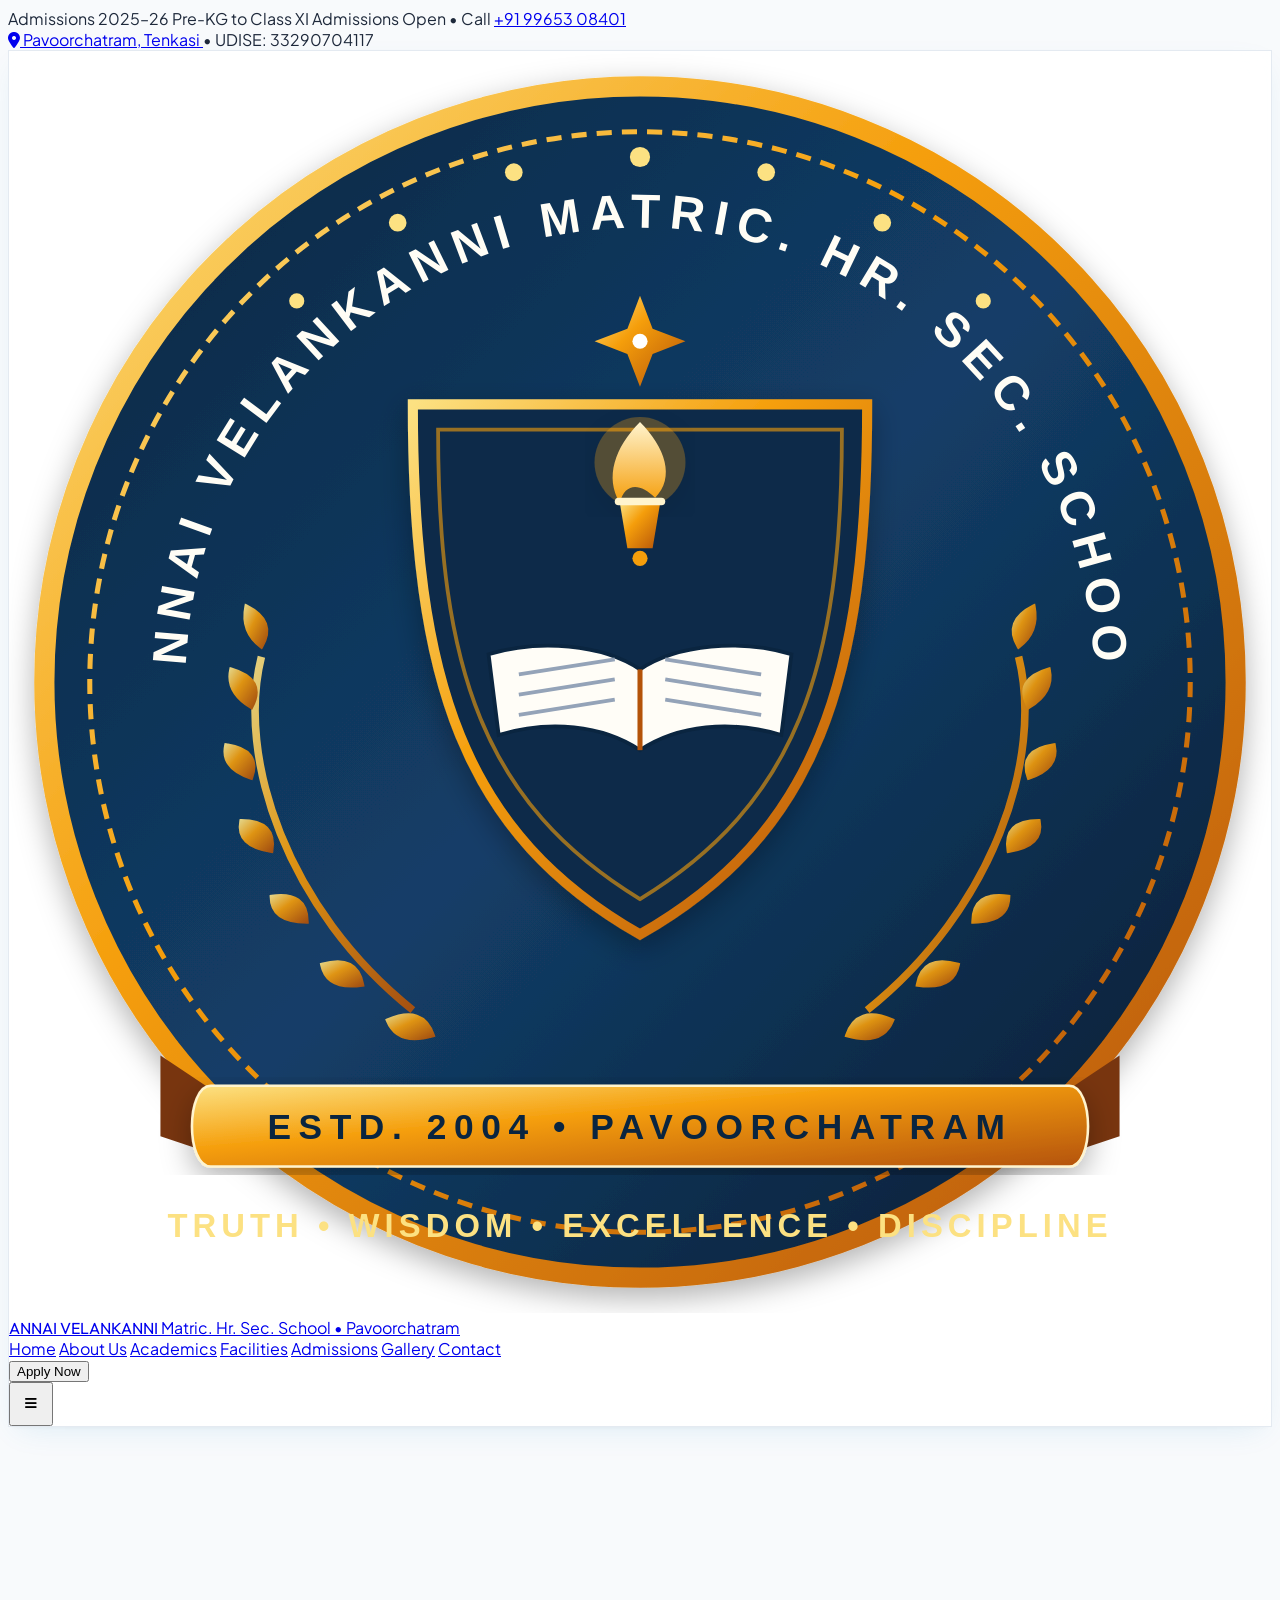
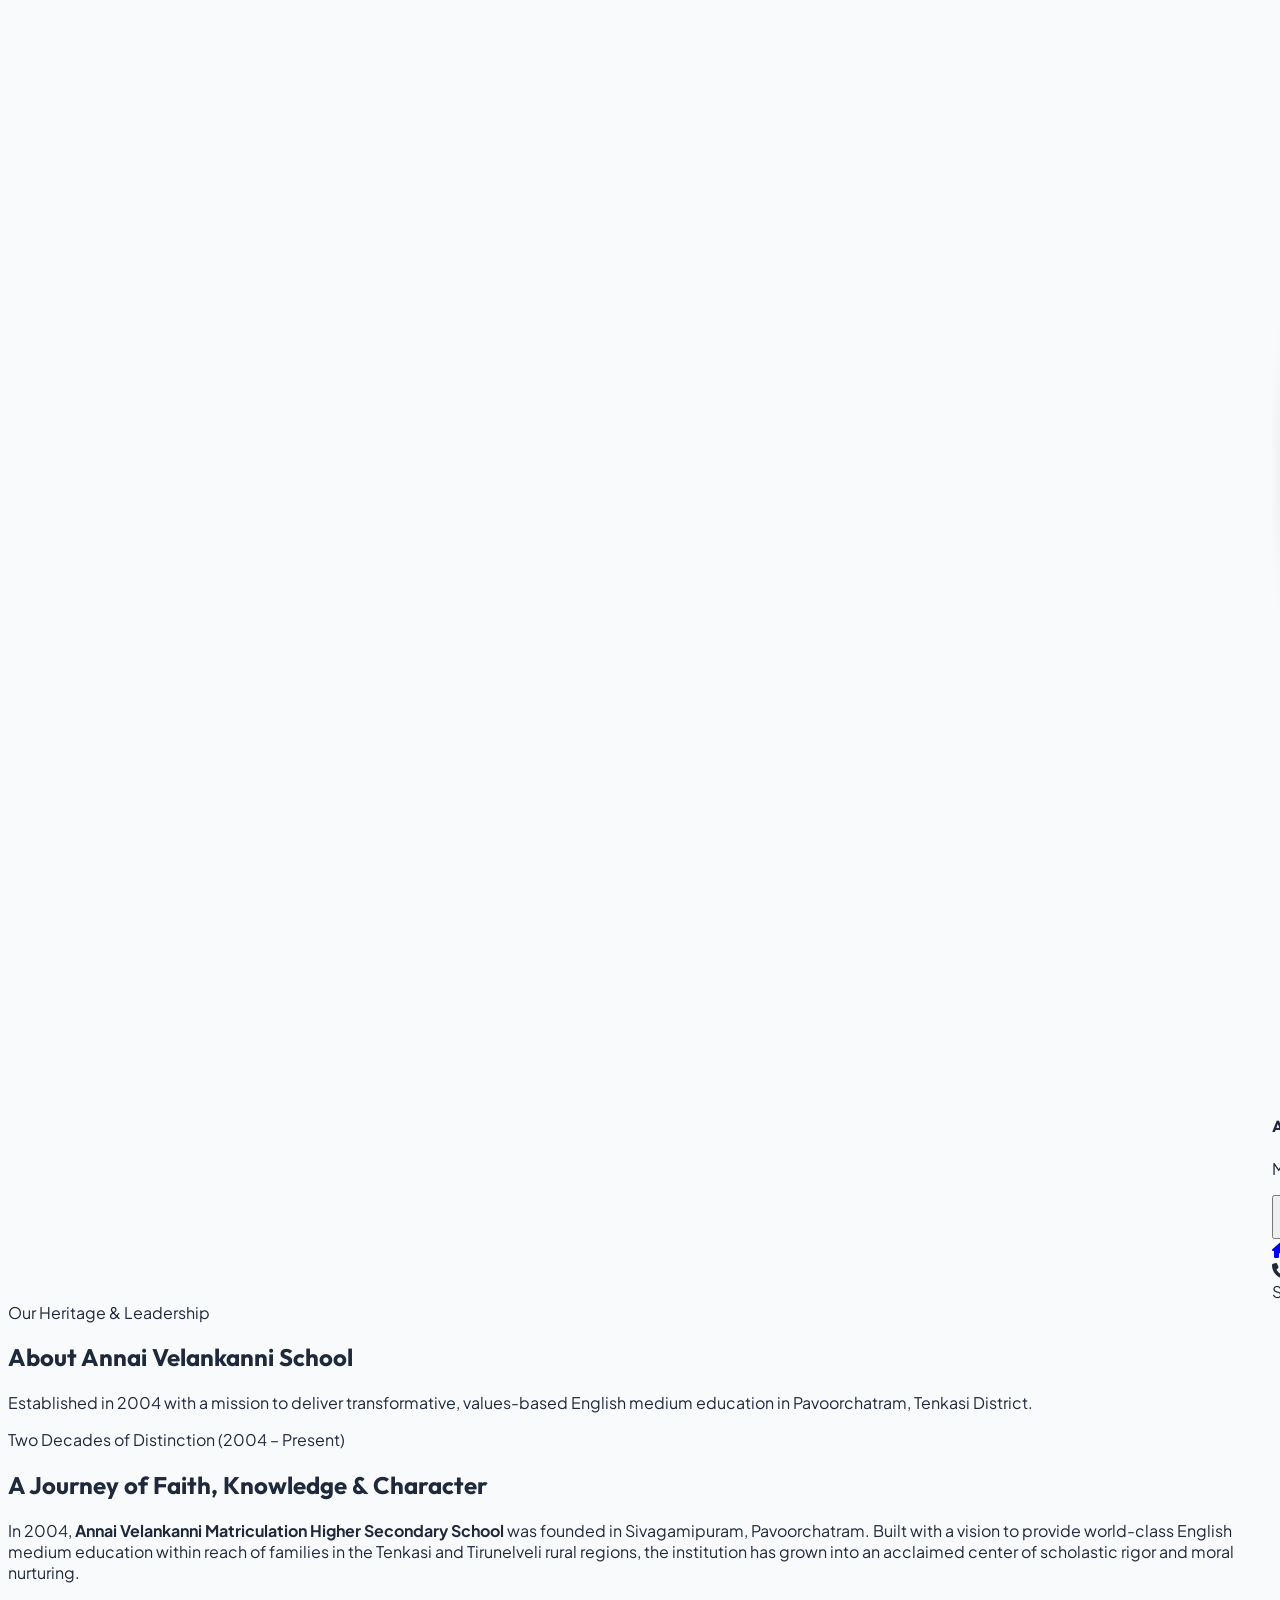
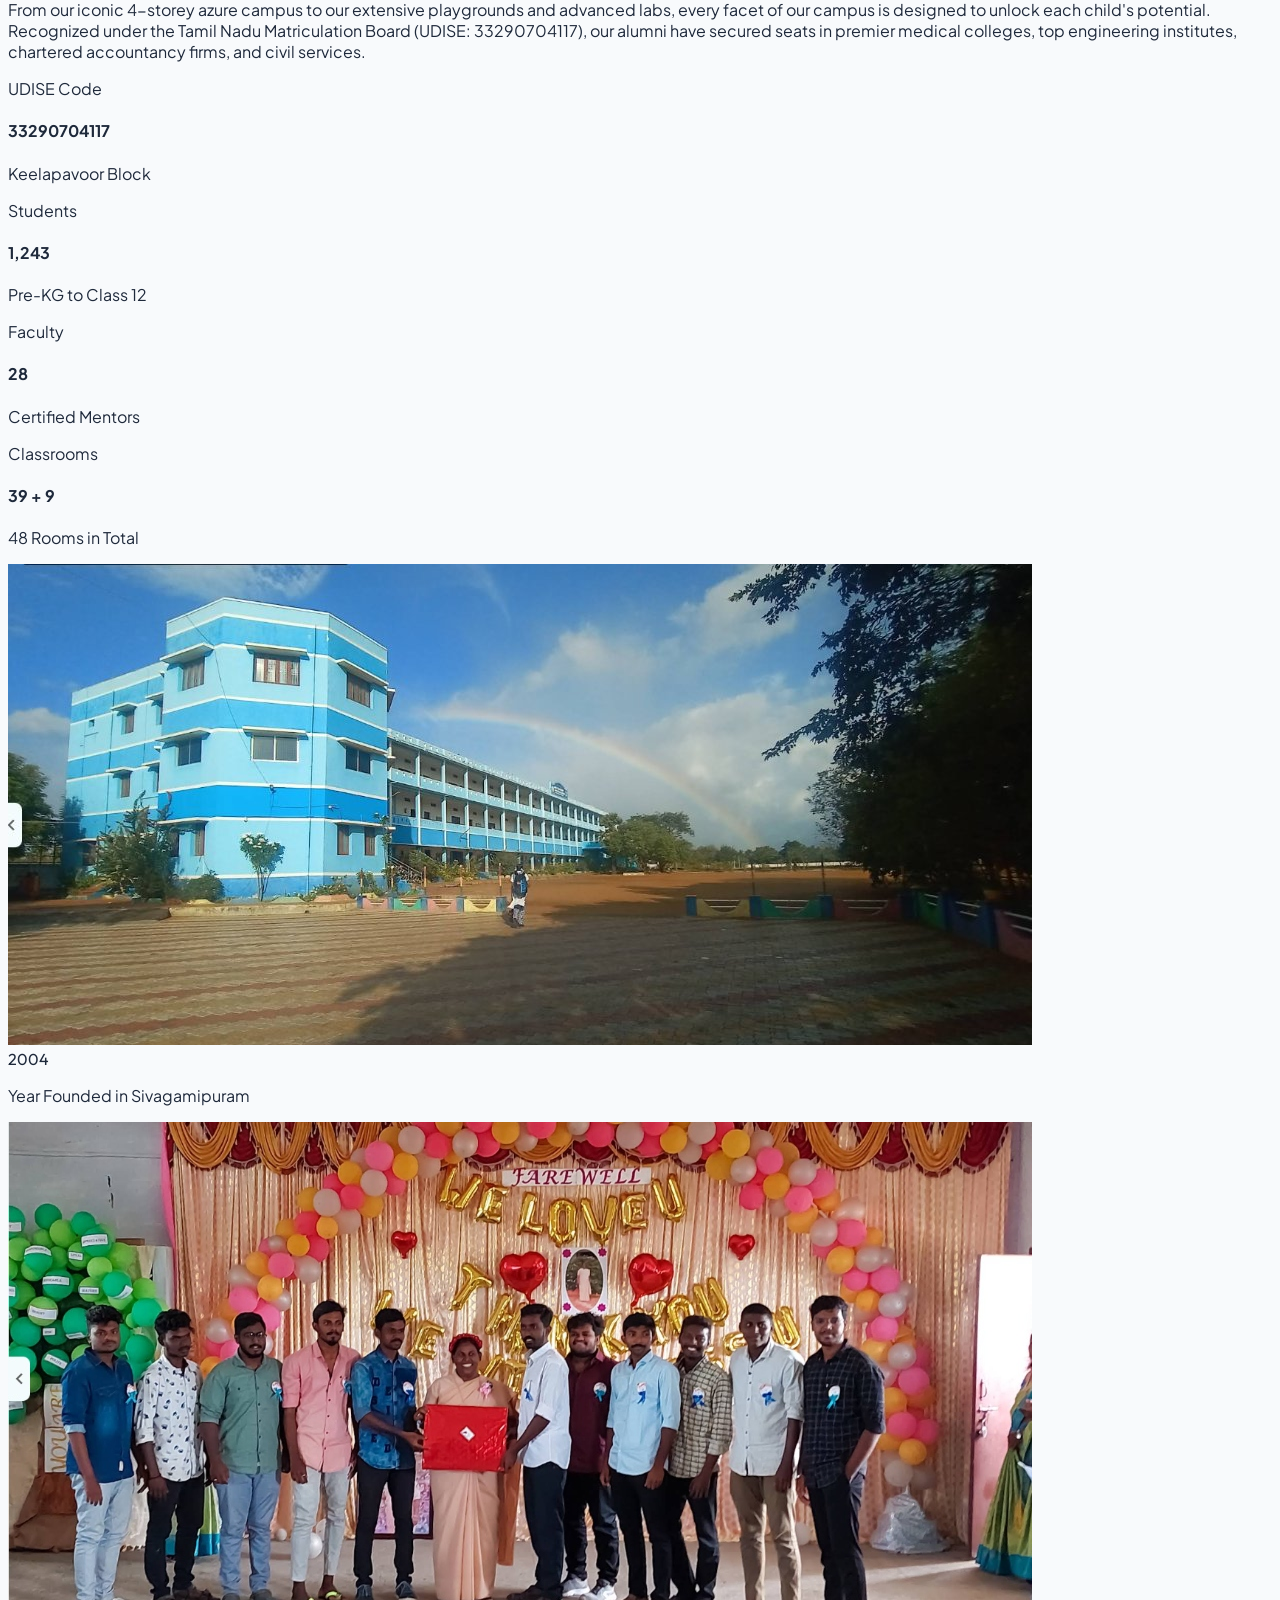
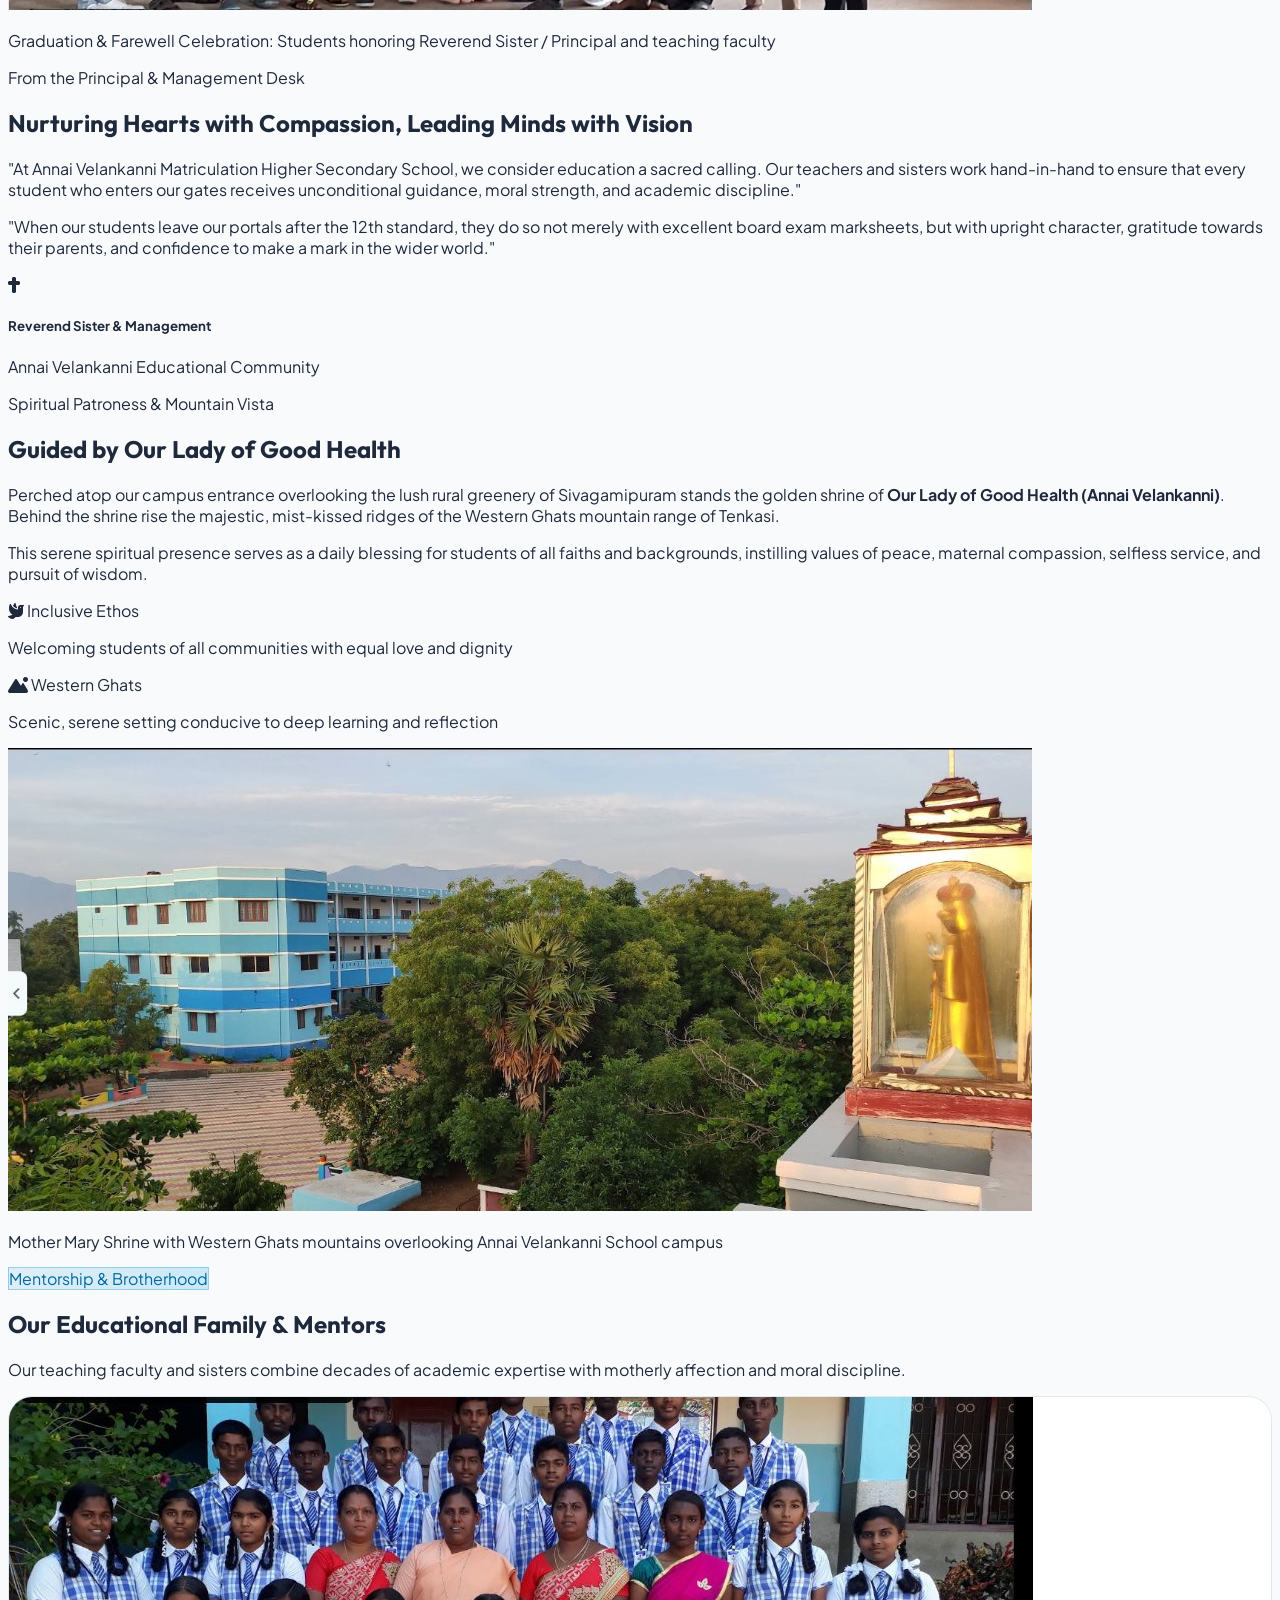
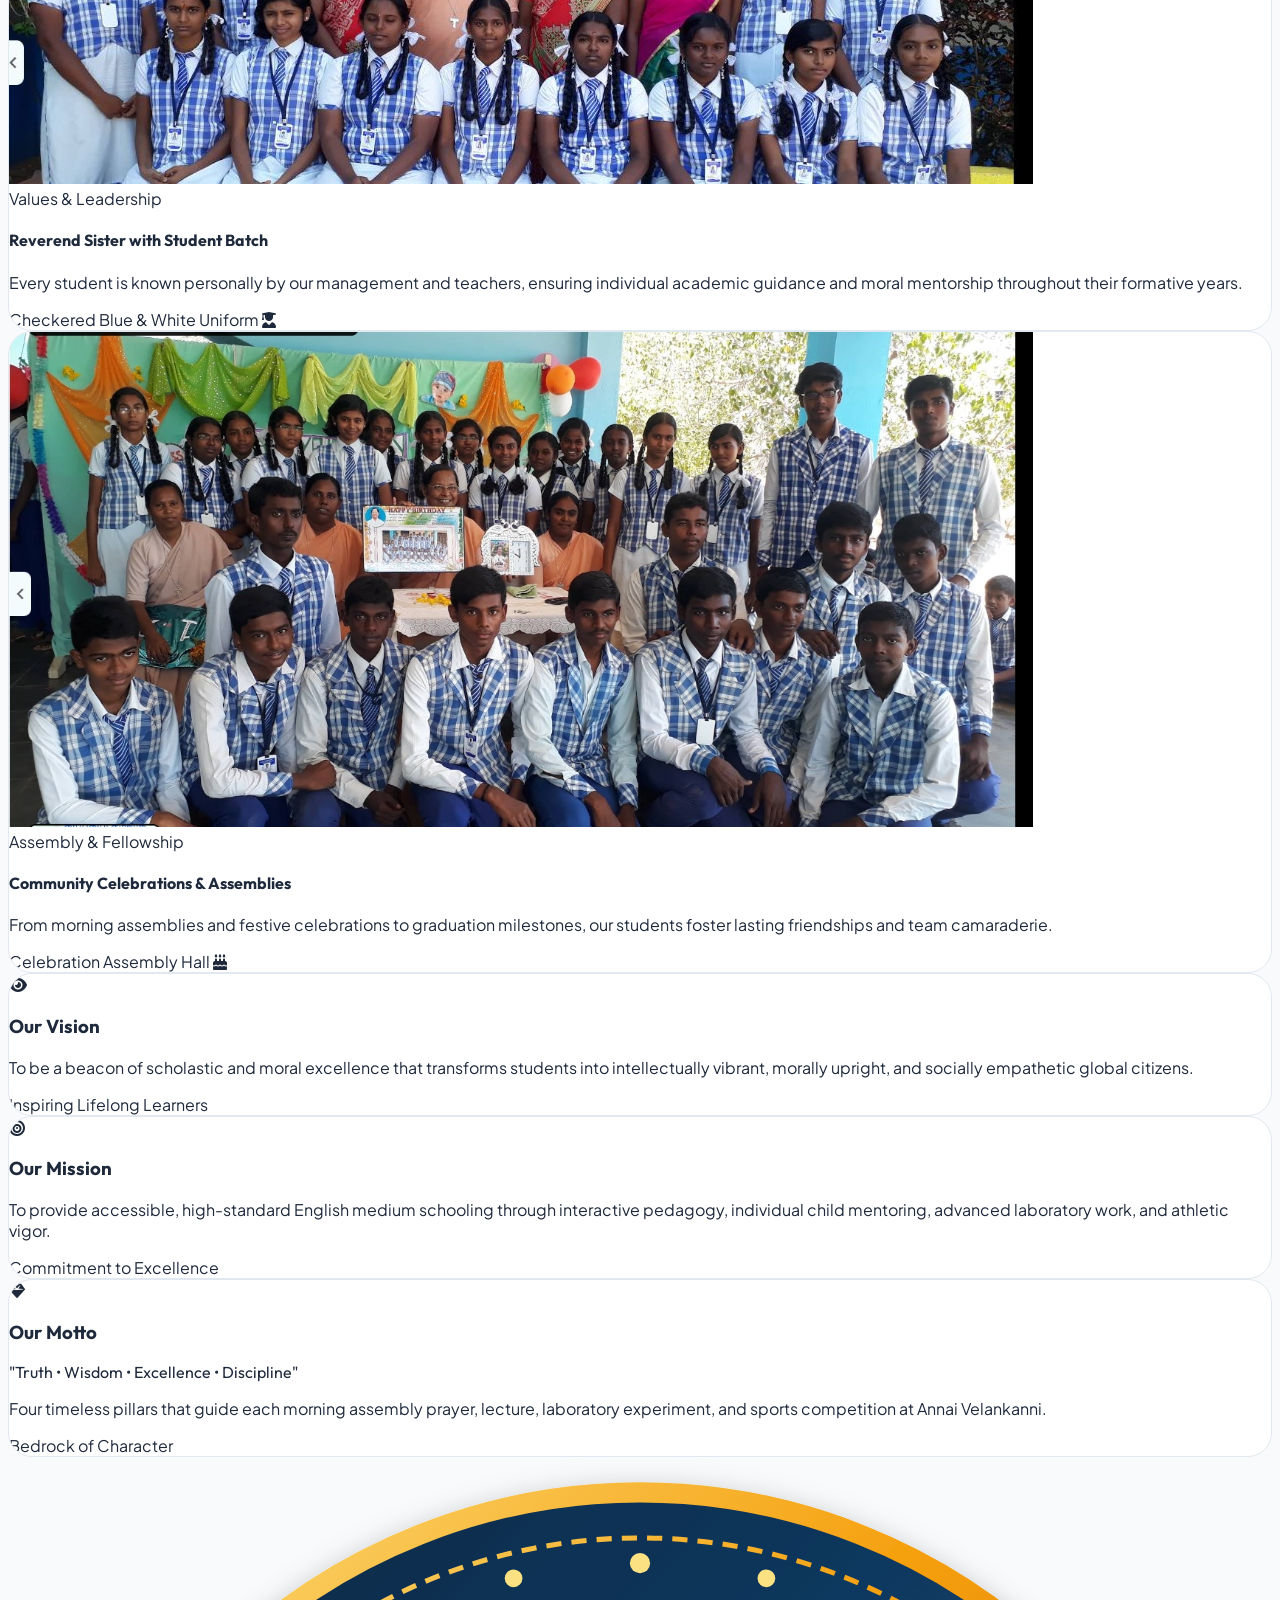
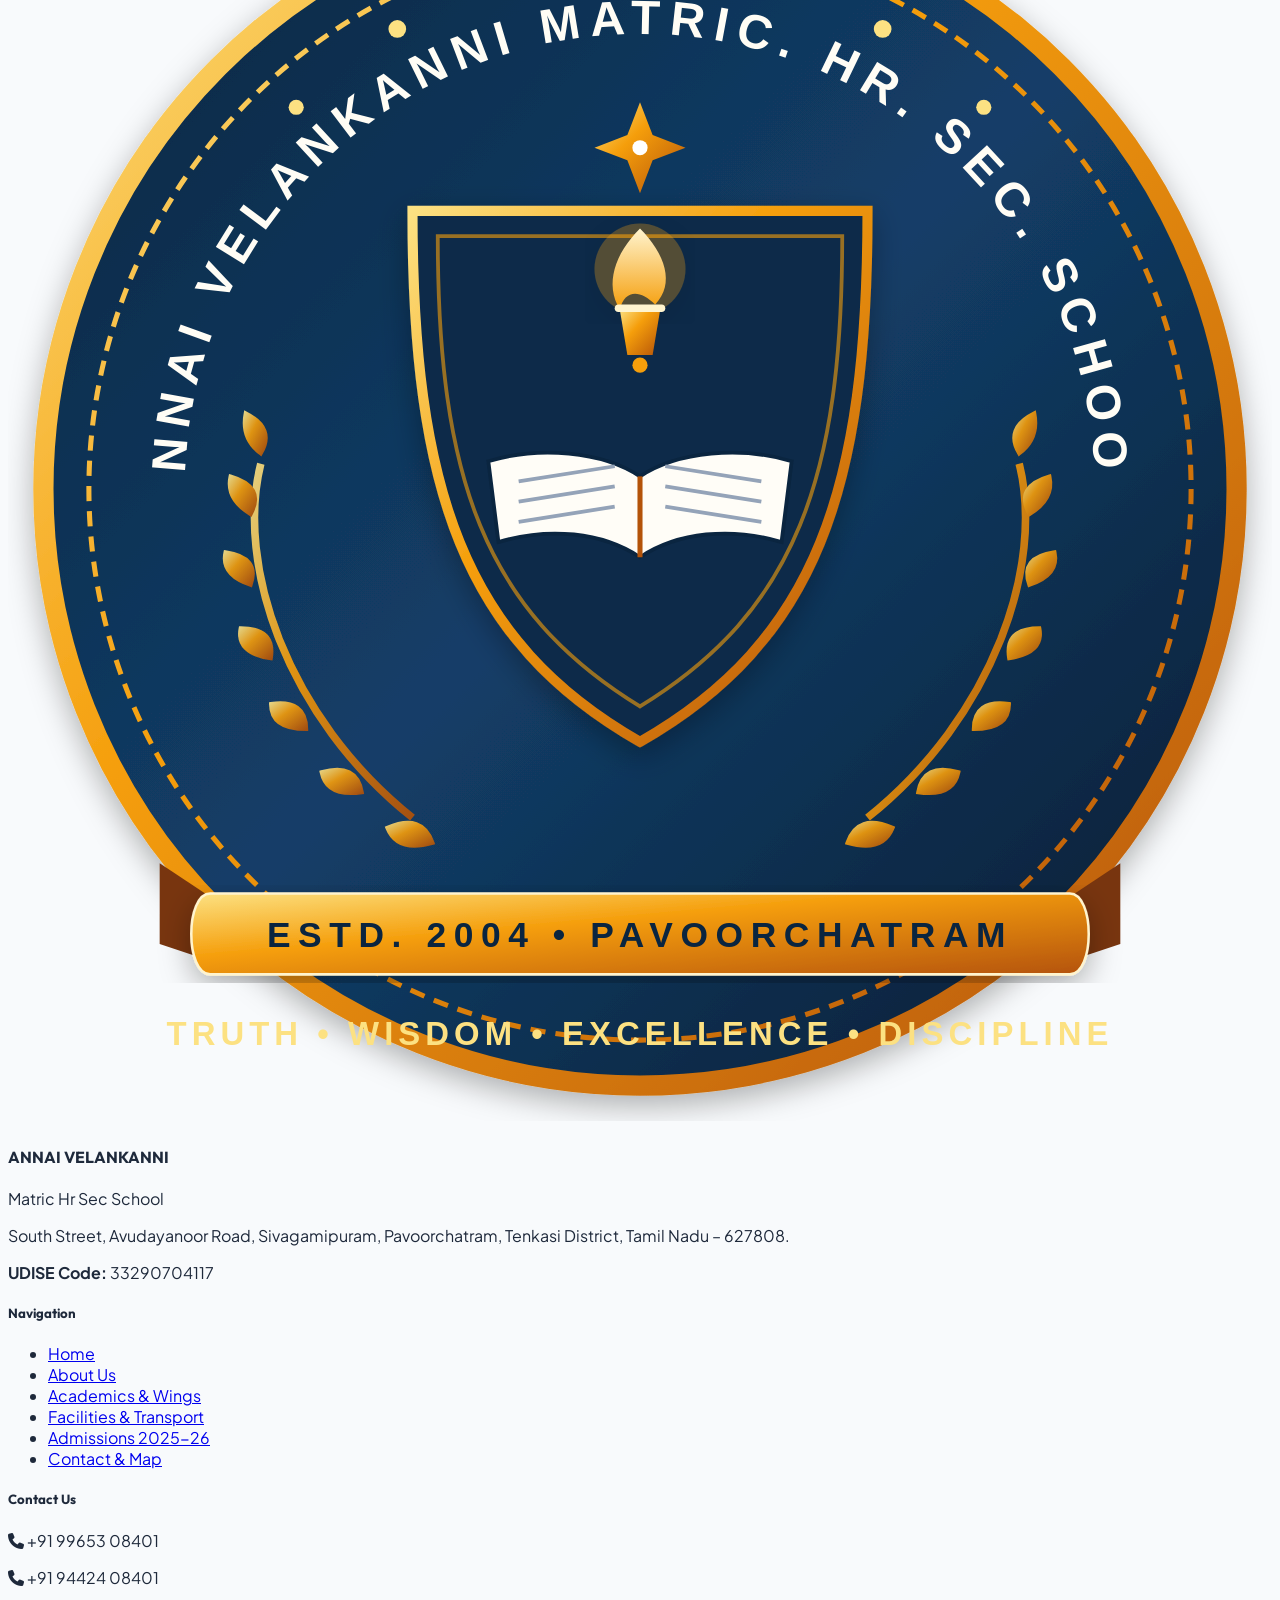
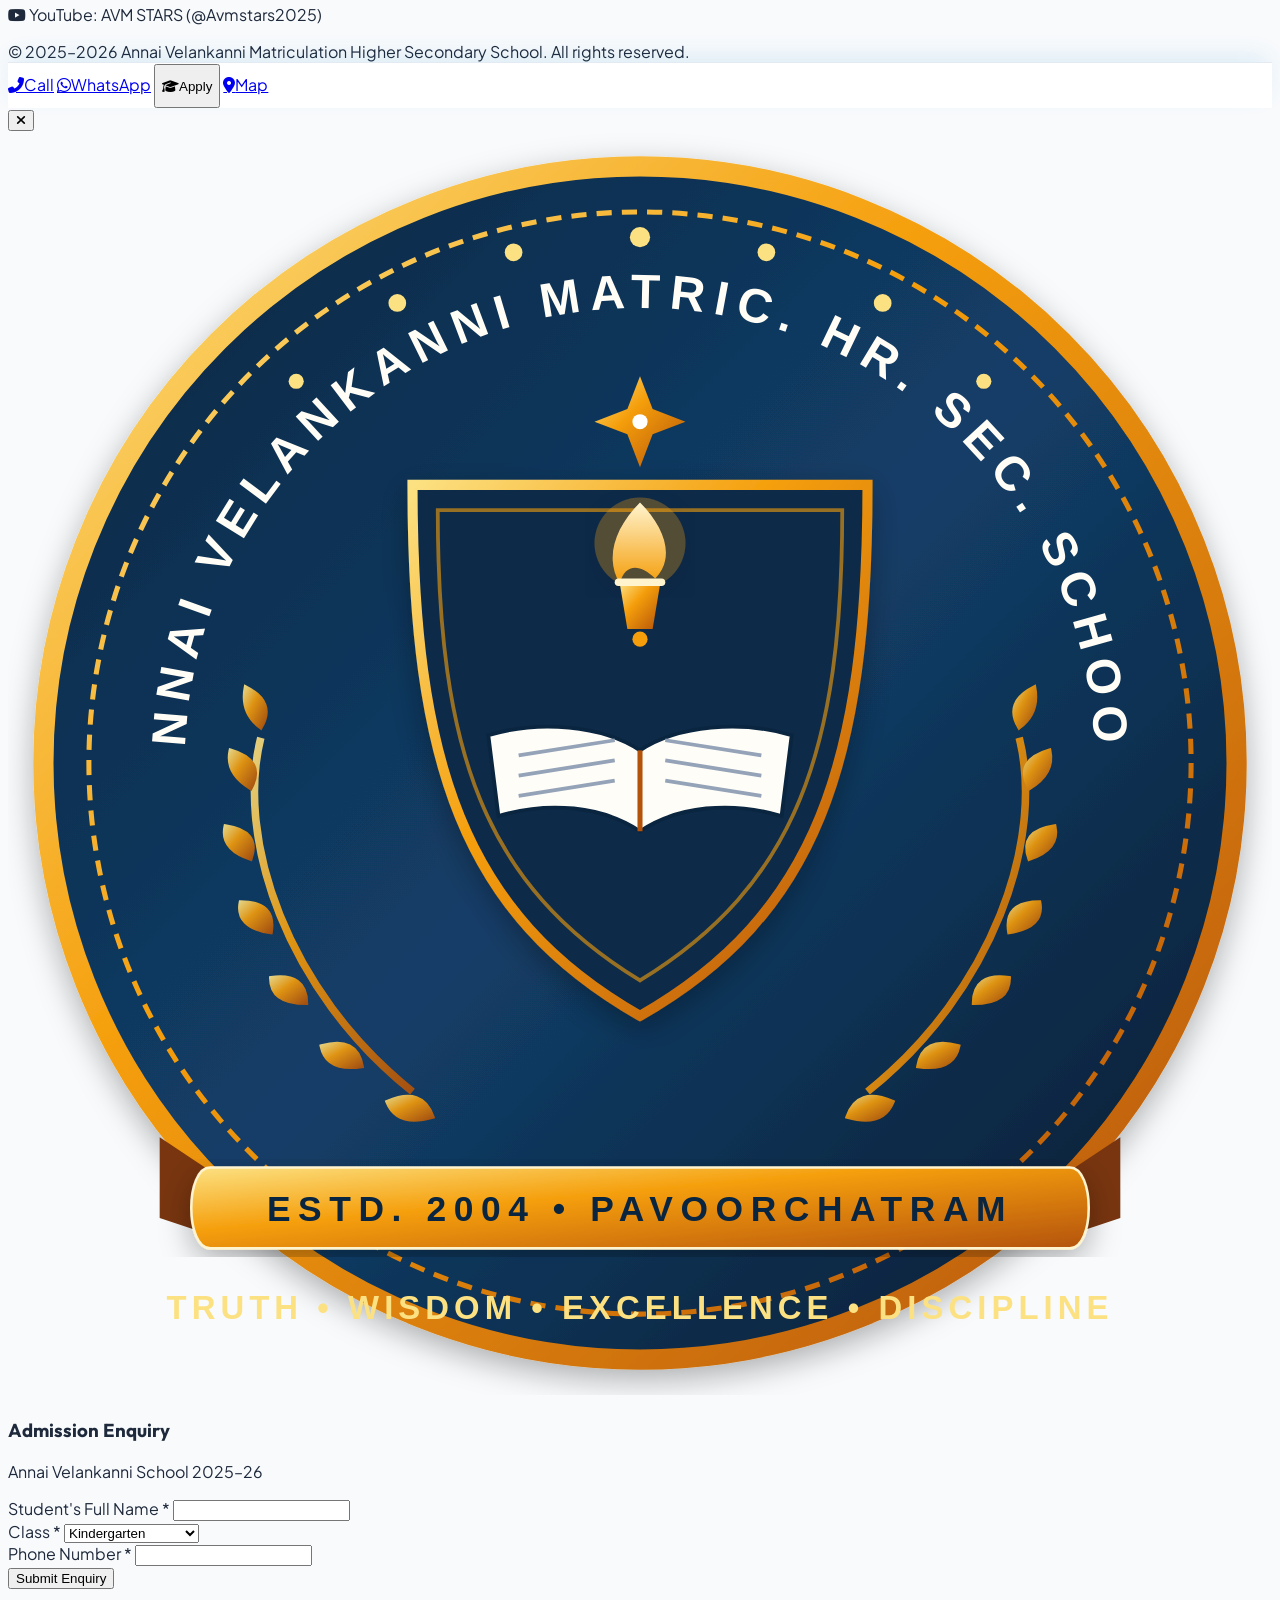
==== about.html @ bf248cc6 "Add files via upload" ====
<!DOCTYPE html>
<html lang="en" class="scroll-smooth">
<head>
  <meta charset="UTF-8">
  <meta name="viewport" content="width=device-width, initial-scale=1.0, maximum-scale=5.0">
  <title>About Us | Annai Velankanni Matriculation Higher Secondary School</title>
  <meta name="description" content="Learn about Annai Velankanni Matriculation Higher Secondary School, Pavoorchatram. Established in 2004 with a vision for holistic education, moral discipline, and academic distinction.">
  <link rel="icon" type="image/svg+xml" href="assets/favicon.svg">

  <link rel="preconnect" href="https://fonts.googleapis.com">
  <link rel="preconnect" href="https://fonts.gstatic.com" crossorigin>
  <link href="https://fonts.googleapis.com/css2?family=Outfit:wght@500;600;700;800;900&family=Plus+Jakarta+Sans:wght@400;500;600;700;800&display=swap" rel="stylesheet">

  <script src="https://cdn.tailwindcss.com"></script>
  <script>
    tailwind.config = {
      theme: {
        extend: {
          colors: {
            skybrand: {
              50: '#f0f9ff',
              100: '#e0f2fe',
              200: '#bae6fd',
              400: '#38bdf8',
              500: '#0ea5e9',
              600: '#0284c7',
              700: '#0369a1',
              800: '#075985',
              900: '#0c4a6e',
              950: '#082f49',
            },
            sun: {
              400: '#fbbf24',
              500: '#f59e0b',
              600: '#d97706',
            }
          },
          fontFamily: {
            sans: ['"Plus Jakarta Sans"', 'sans-serif'],
            display: ['"Outfit"', 'sans-serif'],
          }
        }
      }
    }
  </script>

  <link rel="stylesheet" href="https://cdnjs.cloudflare.com/ajax/libs/font-awesome/6.5.1/css/all.min.css">
  <link rel="stylesheet" href="css/styles.css">
</head>
<body class="bg-slate-50 text-slate-800 antialiased selection:bg-sky-200 selection:text-sky-950">

  <!-- ================= TOP ANNOUNCEMENT BAR ================= -->
  <div class="bg-skybrand-950 text-white text-xs border-b border-sky-800/40 py-2 px-4">
    <div class="max-w-7xl mx-auto flex flex-col sm:flex-row items-center justify-between gap-2">
      <div class="flex items-center gap-2">
        <span class="bg-gradient-to-r from-sun-500 to-amber-500 text-slate-950 font-extrabold px-2.5 py-0.5 rounded-full text-[10px] uppercase tracking-wider">
          Admissions 2025–26
        </span>
        <span class="text-sky-100 font-medium">Pre-KG to Class XI Admissions Open • Call <a href="tel:+919965308401" class="text-sun-400 font-bold hover:underline">+91 99653 08401</a></span>
      </div>
      <div class="hidden sm:flex items-center gap-4 text-xs text-sky-200">
        <a href="https://maps.app.goo.gl/pSm4ygHX89vAKJ659" target="_blank" rel="noopener" class="hover:text-white flex items-center gap-1.5 transition">
          <i class="fas fa-location-dot text-sun-400"></i> Pavoorchatram, Tenkasi
        </a>
        <span>•</span>
        <span class="text-sky-300 font-semibold">UDISE: 33290704117</span>
      </div>
    </div>
  </div>

  <!-- ================= FLOATING ISLAND NAVIGATION ================= -->
  <header class="sticky top-2 sm:top-4 z-40 px-3 sm:px-6 lg:px-8 max-w-7xl mx-auto">
    <div id="mainHeader" class="nav-island rounded-2xl px-4 sm:px-6 py-2.5 transition-all duration-300">
      <div class="flex items-center justify-between">
        <a href="index.html" class="flex items-center gap-3 group">
          <img src="assets/images/logo.svg" alt="Annai Velankanni School Crest" class="w-11 h-11 sm:w-13 sm:h-13 object-contain drop-shadow transition-transform duration-300 group-hover:scale-105 flex-shrink-0">
          <div class="flex flex-col">
            <span class="font-display font-extrabold text-sm sm:text-lg text-skybrand-950 tracking-tight leading-tight">
              ANNAI VELANKANNI
            </span>
            <span class="text-[10px] sm:text-xs font-bold text-skybrand-700 tracking-wide uppercase">
              Matric. Hr. Sec. School • Pavoorchatram
            </span>
          </div>
        </a>

        <nav class="hidden lg:flex items-center space-x-1">
          <a href="index.html" class="nav-link px-3.5 py-2 text-xs xl:text-sm font-bold text-slate-700 hover:text-skybrand-600 rounded-xl transition">Home</a>
          <a href="about.html" class="nav-link px-3.5 py-2 text-xs xl:text-sm font-bold text-slate-700 hover:text-skybrand-600 rounded-xl transition">About Us</a>
          <a href="academics.html" class="nav-link px-3.5 py-2 text-xs xl:text-sm font-bold text-slate-700 hover:text-skybrand-600 rounded-xl transition">Academics</a>
          <a href="facilities.html" class="nav-link px-3.5 py-2 text-xs xl:text-sm font-bold text-slate-700 hover:text-skybrand-600 rounded-xl transition">Facilities</a>
          <a href="admissions.html" class="nav-link px-3.5 py-2 text-xs xl:text-sm font-bold text-slate-700 hover:text-skybrand-600 rounded-xl transition">Admissions</a>
          <a href="gallery.html" class="nav-link px-3.5 py-2 text-xs xl:text-sm font-bold text-slate-700 hover:text-skybrand-600 rounded-xl transition">Gallery</a>
          <a href="contact.html" class="nav-link px-3.5 py-2 text-xs xl:text-sm font-bold text-slate-700 hover:text-skybrand-600 rounded-xl transition">Contact</a>
        </nav>

        <div class="hidden sm:flex items-center gap-2.5">
          <button data-modal-target="admissionModal" class="btn-glow-sky px-4 py-2 bg-gradient-to-r from-skybrand-600 to-skybrand-700 hover:from-skybrand-700 hover:to-skybrand-800 text-white font-extrabold text-xs sm:text-sm rounded-xl shadow-md transition">
            Apply Now
          </button>
        </div>

        <div class="flex items-center gap-2 lg:hidden">
          <button id="mobileMenuToggle" class="touch-target p-2 text-slate-700 rounded-xl hover:bg-slate-100">
            <i class="fas fa-bars text-xl"></i>
          </button>
        </div>
      </div>
    </div>
  </header>

  <!-- ================= MOBILE OFF-CANVAS DRAWER ================= -->
  <div id="drawerOverlay" class="drawer-overlay fixed inset-0 bg-slate-950/60 z-50 backdrop-blur-sm"></div>
  <aside id="mobileDrawer" class="mobile-drawer fixed top-0 right-0 bottom-0 w-80 max-w-[85vw] bg-white z-50 shadow-2xl flex flex-col justify-between overflow-y-auto">
    <div>
      <div class="p-5 border-b border-slate-100 flex items-center justify-between bg-sky-50/60">
        <div class="flex items-center gap-3">
          <img src="assets/images/logo.svg" alt="Annai Velankanni Logo" class="w-10 h-10 object-contain">
          <div>
            <h4 class="font-display font-bold text-sm text-skybrand-950">Annai Velankanni</h4>
            <p class="text-[10px] text-skybrand-700 uppercase font-semibold">Matric Hr Sec School</p>
          </div>
        </div>
        <button id="mobileMenuClose" class="p-2 text-slate-500 hover:text-slate-800 rounded-lg touch-target">
          <i class="fas fa-times text-xl"></i>
        </button>
      </div>

      <nav class="p-4 space-y-1.5">
        <a href="index.html" class="flex items-center gap-3 px-4 py-3 rounded-xl font-semibold text-slate-700 hover:bg-slate-50">
          <i class="fas fa-home w-5 text-slate-400"></i> Home
        </a>
        <a href="about.html" class="flex items-center gap-3 px-4 py-3 rounded-xl font-bold text-skybrand-700 bg-sky-100/70">
          <i class="fas fa-school w-5 text-skybrand-600"></i> About Us
        </a>
        <a href="academics.html" class="flex items-center gap-3 px-4 py-3 rounded-xl font-semibold text-slate-700 hover:bg-slate-50">
          <i class="fas fa-book-open w-5 text-slate-400"></i> Academics & Wings
        </a>
        <a href="facilities.html" class="flex items-center gap-3 px-4 py-3 rounded-xl font-semibold text-slate-700 hover:bg-slate-50">
          <i class="fas fa-flask w-5 text-slate-400"></i> Facilities & Transport
        </a>
        <a href="admissions.html" class="flex items-center gap-3 px-4 py-3 rounded-xl font-semibold text-slate-700 hover:bg-slate-50">
          <i class="fas fa-id-card w-5 text-slate-400"></i> Admissions 2025-26
        </a>
        <a href="gallery.html" class="flex items-center gap-3 px-4 py-3 rounded-xl font-semibold text-slate-700 hover:bg-slate-50">
          <i class="fas fa-images w-5 text-slate-400"></i> Gallery
        </a>
        <a href="contact.html" class="flex items-center gap-3 px-4 py-3 rounded-xl font-semibold text-slate-700 hover:bg-slate-50">
          <i class="fas fa-map-marked-alt w-5 text-slate-400"></i> Contact & Location
        </a>
      </nav>
    </div>

    <div class="p-4 border-t border-slate-100 bg-slate-50 text-xs text-slate-500">
      <div class="flex items-center gap-2 text-slate-700 font-bold mb-1">
        <i class="fas fa-phone text-sun-500"></i> +91 99653 08401
      </div>
      <div>Sivagamipuram, Pavoorchatram, Tenkasi – 627808</div>
    </div>
  </aside>

  <!-- ================= BANNER ================= -->
  <section class="bg-gradient-to-br from-skybrand-950 via-slate-900 to-skybrand-900 text-white py-14 sm:py-20 relative text-center">
    <div class="max-w-7xl mx-auto px-4 sm:px-6 lg:px-8 relative z-10">
      <span class="text-xs font-bold text-sun-400 uppercase tracking-widest bg-white/10 px-3 py-1 rounded-full border border-white/20">
        Our Heritage & Leadership
      </span>
      <h1 class="font-display font-extrabold text-3xl sm:text-4xl md:text-5xl text-white mt-3">
        About Annai Velankanni School
      </h1>
      <p class="text-slate-300 max-w-2xl mx-auto mt-3 text-base sm:text-lg">
        Established in 2004 with a mission to deliver transformative, values-based English medium education in Pavoorchatram, Tenkasi District.
      </p>
    </div>
  </section>

  <!-- ================= OUR STORY & ACTUAL CAMPUS ================= -->
  <section class="py-16 sm:py-24 bg-white">
    <div class="max-w-7xl mx-auto px-4 sm:px-6 lg:px-8">
      
      <div class="grid grid-cols-1 lg:grid-cols-12 gap-12 items-center">
        
        <div class="lg:col-span-6 space-y-6">
          <div class="inline-flex items-center gap-2 px-3 py-1 bg-sky-100 text-skybrand-800 text-xs font-bold rounded-md uppercase">
            Two Decades of Distinction (2004 – Present)
          </div>
          <h2 class="font-display font-extrabold text-2xl sm:text-3xl md:text-4xl text-slate-900">
            A Journey of Faith, Knowledge & Character
          </h2>
          <p class="text-slate-600 leading-relaxed text-base">
            In 2004, <strong>Annai Velankanni Matriculation Higher Secondary School</strong> was founded in Sivagamipuram, Pavoorchatram. Built with a vision to provide world-class English medium education within reach of families in the Tenkasi and Tirunelveli rural regions, the institution has grown into an acclaimed center of scholastic rigor and moral nurturing.
          </p>
          <p class="text-slate-600 leading-relaxed">
            From our iconic 4-storey azure campus to our extensive playgrounds and advanced labs, every facet of our campus is designed to unlock each child's potential. Recognized under the Tamil Nadu Matriculation Board (UDISE: 33290704117), our alumni have secured seats in premier medical colleges, top engineering institutes, chartered accountancy firms, and civil services.
          </p>

          <div class="grid grid-cols-2 sm:grid-cols-4 gap-3 pt-2">
            <div class="p-3 bg-slate-50 rounded-2xl border border-slate-200">
              <span class="text-[10px] font-bold text-slate-500 uppercase">UDISE Code</span>
              <h4 class="font-extrabold text-slate-900 mt-0.5">33290704117</h4>
              <p class="text-[11px] text-slate-500">Keelapavoor Block</p>
            </div>
            <div class="p-3 bg-slate-50 rounded-2xl border border-slate-200">
              <span class="text-[10px] font-bold text-slate-500 uppercase">Students</span>
              <h4 class="font-extrabold text-skybrand-700 mt-0.5">1,243</h4>
              <p class="text-[11px] text-slate-500">Pre-KG to Class 12</p>
            </div>
            <div class="p-3 bg-slate-50 rounded-2xl border border-slate-200">
              <span class="text-[10px] font-bold text-slate-500 uppercase">Faculty</span>
              <h4 class="font-extrabold text-emerald-700 mt-0.5">28</h4>
              <p class="text-[11px] text-slate-500">Certified Mentors</p>
            </div>
            <div class="p-3 bg-slate-50 rounded-2xl border border-slate-200">
              <span class="text-[10px] font-bold text-slate-500 uppercase">Classrooms</span>
              <h4 class="font-extrabold text-sun-600 mt-0.5">39 + 9</h4>
              <p class="text-[11px] text-slate-500">48 Rooms in Total</p>
            </div>
          </div>
        </div>

        <div class="lg:col-span-6">
          <div class="relative">
            <div class="rounded-3xl overflow-hidden shadow-2xl border-4 border-white">
              <img src="assets/images/campus-rainbow.jpg" 
                   alt="Annai Velankanni Campus Building under Rainbow" 
                   class="w-full h-80 sm:h-96 object-cover">
            </div>
            <div class="absolute -bottom-6 -left-4 sm:left-6 bg-skybrand-900 text-white p-5 rounded-2xl shadow-xl max-w-xs border-2 border-white">
              <div class="text-3xl font-extrabold font-display text-sun-400">2004</div>
              <p class="text-xs font-bold uppercase tracking-wider mt-1 text-slate-200">Year Founded in Sivagamipuram</p>
            </div>
          </div>
        </div>

      </div>

    </div>
  </section>

  <!-- ================= PRINCIPAL & REVEREND SISTER TRIBUTE ================= -->
  <section class="py-16 sm:py-24 bg-slate-50 border-y border-slate-200">
    <div class="max-w-7xl mx-auto px-4 sm:px-6 lg:px-8">
      
      <div class="grid grid-cols-1 lg:grid-cols-12 gap-10 items-center">
        
        <!-- Image of Reverend Sister & Students -->
        <div class="lg:col-span-6">
          <div class="rounded-3xl overflow-hidden shadow-xl border-4 border-white img-zoom-container">
            <img src="assets/images/farewell-celebration.jpg" 
                 alt="Reverend Sister / Principal with Staff and Students at Farewell Day" 
                 data-lightbox-src="assets/images/farewell-celebration.jpg"
                 data-caption="Valedictory & Farewell Ceremony: Honoring Reverend Sister / Principal and Faculty"
                 class="w-full h-80 sm:h-96 object-cover cursor-pointer">
          </div>
          <p class="text-center text-xs text-slate-500 mt-3 font-medium">
            Graduation & Farewell Celebration: Students honoring Reverend Sister / Principal and teaching faculty
          </p>
        </div>

        <!-- Leadership Desk Text -->
        <div class="lg:col-span-6 space-y-5">
          <div class="inline-flex items-center gap-2 px-3 py-1 bg-amber-100 text-sun-600 text-xs font-bold rounded-md uppercase">
            From the Principal & Management Desk
          </div>
          <h2 class="font-display font-extrabold text-2xl sm:text-3xl text-slate-900">
            Nurturing Hearts with Compassion, Leading Minds with Vision
          </h2>
          <div class="text-slate-600 text-sm sm:text-base leading-relaxed space-y-4 italic">
            <p>
              "At Annai Velankanni Matriculation Higher Secondary School, we consider education a sacred calling. Our teachers and sisters work hand-in-hand to ensure that every student who enters our gates receives unconditional guidance, moral strength, and academic discipline."
            </p>
            <p>
              "When our students leave our portals after the 12th standard, they do so not merely with excellent board exam marksheets, but with upright character, gratitude towards their parents, and confidence to make a mark in the wider world."
            </p>
          </div>
          <div class="pt-2 flex items-center gap-4">
            <div class="w-12 h-12 rounded-full bg-skybrand-700 text-white flex items-center justify-center font-bold text-xl">
              <i class="fas fa-cross"></i>
            </div>
            <div>
              <h5 class="font-bold text-slate-900 text-sm">Reverend Sister & Management</h5>
              <p class="text-xs text-slate-500">Annai Velankanni Educational Community</p>
            </div>
          </div>
        </div>

      </div>

    </div>
  </section>

  <!-- ================= MARIAN SPIRITUAL HERITAGE ================= -->
  <section class="py-16 sm:py-24 bg-white">
    <div class="max-w-7xl mx-auto px-4 sm:px-6 lg:px-8">
      <div class="grid grid-cols-1 lg:grid-cols-12 gap-10 items-center">
        
        <div class="lg:col-span-6 space-y-5">
          <div class="inline-flex items-center gap-2 px-3 py-1 bg-amber-100 text-sun-600 text-xs font-bold rounded-md uppercase">
            Spiritual Patroness & Mountain Vista
          </div>
          <h2 class="font-display font-extrabold text-2xl sm:text-3xl md:text-4xl text-slate-900">
            Guided by Our Lady of Good Health
          </h2>
          <p class="text-slate-600 leading-relaxed text-sm sm:text-base">
            Perched atop our campus entrance overlooking the lush rural greenery of Sivagamipuram stands the golden shrine of <strong>Our Lady of Good Health (Annai Velankanni)</strong>. Behind the shrine rise the majestic, mist-kissed ridges of the Western Ghats mountain range of Tenkasi.
          </p>
          <p class="text-slate-600 leading-relaxed text-sm sm:text-base">
            This serene spiritual presence serves as a daily blessing for students of all faiths and backgrounds, instilling values of peace, maternal compassion, selfless service, and pursuit of wisdom.
          </p>
          <div class="grid grid-cols-2 gap-4 pt-2">
            <div class="p-4 bg-sky-50 rounded-2xl border border-sky-100">
              <div class="text-skybrand-700 font-extrabold text-lg"><i class="fas fa-dove mr-1"></i> Inclusive Ethos</div>
              <p class="text-xs text-slate-600 mt-1">Welcoming students of all communities with equal love and dignity</p>
            </div>
            <div class="p-4 bg-amber-50 rounded-2xl border border-amber-100">
              <div class="text-sun-600 font-extrabold text-lg"><i class="fas fa-mountain-sun mr-1"></i> Western Ghats</div>
              <p class="text-xs text-slate-600 mt-1">Scenic, serene setting conducive to deep learning and reflection</p>
            </div>
          </div>
        </div>

        <div class="lg:col-span-6">
          <div class="rounded-3xl overflow-hidden shadow-2xl border-4 border-white img-zoom-container cursor-pointer"
               data-lightbox-src="assets/images/shrine-mountain-view.jpg"
               data-caption="Annai Velankanni Golden Shrine with the Western Ghats mountain backdrop overlooking the school">
            <img src="assets/images/shrine-mountain-view.jpg" 
                 alt="Mother Mary Annai Velankanni Golden Shrine with Western Ghats Mountain Backdrop" 
                 class="w-full h-80 sm:h-96 object-cover">
          </div>
          <p class="text-center text-xs text-slate-500 mt-3 font-medium">
            Mother Mary Shrine with Western Ghats mountains overlooking Annai Velankanni School campus
          </p>
        </div>

      </div>
    </div>
  </section>

  <!-- ================= OUR DEDICATED FACULTY & BATCHES ================= -->
  <section class="py-16 sm:py-24 bg-slate-50 border-t border-slate-200">
    <div class="max-w-7xl mx-auto px-4 sm:px-6 lg:px-8">
      
      <div class="text-center max-w-3xl mx-auto mb-14">
        <span class="badge-verified px-3 py-1 rounded-md text-xs font-bold inline-block">
          Mentorship & Brotherhood
        </span>
        <h2 class="font-display font-extrabold text-2xl sm:text-3xl md:text-4xl text-slate-900 mt-2">
          Our Educational Family & Mentors
        </h2>
        <p class="text-slate-600 mt-2 text-sm sm:text-base">
          Our teaching faculty and sisters combine decades of academic expertise with motherly affection and moral discipline.
        </p>
      </div>

      <div class="grid grid-cols-1 md:grid-cols-2 gap-8 items-stretch">
        
        <div class="bento-card overflow-hidden shadow-lg p-6 flex flex-col justify-between">
          <div>
            <div class="rounded-2xl overflow-hidden mb-4 img-zoom-container cursor-pointer"
                 data-lightbox-src="assets/images/students-sister-faculty.jpg"
                 data-caption="Student Batch in Checkered Uniform with Reverend Sister and Faculty">
              <img src="assets/images/students-sister-faculty.jpg" alt="Student Batch with Reverend Sister" class="w-full h-64 object-cover">
            </div>
            <span class="text-xs font-bold text-skybrand-700 uppercase">Values & Leadership</span>
            <h4 class="font-display font-bold text-xl text-slate-900 mt-1">Reverend Sister with Student Batch</h4>
            <p class="text-slate-600 text-xs sm:text-sm leading-relaxed mt-2">
              Every student is known personally by our management and teachers, ensuring individual academic guidance and moral mentorship throughout their formative years.
            </p>
          </div>
          <div class="pt-4 mt-4 border-t border-slate-100 flex items-center justify-between text-xs text-slate-500 font-semibold">
            <span>Checkered Blue & White Uniform</span>
            <i class="fas fa-user-graduate text-skybrand-600"></i>
          </div>
        </div>

        <div class="bento-card overflow-hidden shadow-lg p-6 flex flex-col justify-between">
          <div>
            <div class="rounded-2xl overflow-hidden mb-4 img-zoom-container cursor-pointer"
                 data-lightbox-src="assets/images/school-celebration-assembly.jpg"
                 data-caption="Festive Assembly Gathering: Students and Teachers celebrating milestone days">
              <img src="assets/images/school-celebration-assembly.jpg" alt="Assembly Hall Celebration" class="w-full h-64 object-cover">
            </div>
            <span class="text-xs font-bold text-rose-600 uppercase">Assembly & Fellowship</span>
            <h4 class="font-display font-bold text-xl text-slate-900 mt-1">Community Celebrations & Assemblies</h4>
            <p class="text-slate-600 text-xs sm:text-sm leading-relaxed mt-2">
              From morning assemblies and festive celebrations to graduation milestones, our students foster lasting friendships and team camaraderie.
            </p>
          </div>
          <div class="pt-4 mt-4 border-t border-slate-100 flex items-center justify-between text-xs text-slate-500 font-semibold">
            <span>Celebration Assembly Hall</span>
            <i class="fas fa-cake-candles text-rose-500"></i>
          </div>
        </div>

      </div>

    </div>
  </section>

  <!-- ================= VISION, MISSION & MOTTO ================= -->
  <section class="py-16 bg-white">
    <div class="max-w-7xl mx-auto px-4 sm:px-6 lg:px-8">
      
      <div class="grid grid-cols-1 md:grid-cols-3 gap-8">
        
        <div class="bento-card p-8 flex flex-col justify-between">
          <div>
            <div class="w-12 h-12 bg-sky-100 text-skybrand-700 rounded-2xl flex items-center justify-center text-xl font-bold mb-4">
              <i class="fas fa-eye"></i>
            </div>
            <h3 class="font-display font-bold text-xl text-slate-900 mb-3">Our Vision</h3>
            <p class="text-slate-600 text-sm leading-relaxed">
              To be a beacon of scholastic and moral excellence that transforms students into intellectually vibrant, morally upright, and socially empathetic global citizens.
            </p>
          </div>
          <div class="mt-6 pt-4 border-t border-slate-100 text-xs font-bold text-skybrand-700">
            Inspiring Lifelong Learners
          </div>
        </div>

        <div class="bento-card p-8 flex flex-col justify-between">
          <div>
            <div class="w-12 h-12 bg-amber-100 text-sun-500 rounded-2xl flex items-center justify-center text-xl font-bold mb-4">
              <i class="fas fa-bullseye"></i>
            </div>
            <h3 class="font-display font-bold text-xl text-slate-900 mb-3">Our Mission</h3>
            <p class="text-slate-600 text-sm leading-relaxed">
              To provide accessible, high-standard English medium schooling through interactive pedagogy, individual child mentoring, advanced laboratory work, and athletic vigor.
            </p>
          </div>
          <div class="mt-6 pt-4 border-t border-slate-100 text-xs font-bold text-sun-600">
            Commitment to Excellence
          </div>
        </div>

        <div class="bento-card p-8 bg-gradient-to-br from-skybrand-950 to-slate-900 text-white flex flex-col justify-between shadow-xl">
          <div>
            <div class="w-12 h-12 bg-sun-400 text-slate-950 rounded-2xl flex items-center justify-center text-xl font-bold mb-4">
              <i class="fas fa-gem"></i>
            </div>
            <h3 class="font-display font-bold text-xl text-white mb-2">Our Motto</h3>
            <p class="text-sun-400 font-display font-bold text-base mb-2">
              "Truth • Wisdom • Excellence • Discipline"
            </p>
            <p class="text-slate-300 text-xs leading-relaxed">
              Four timeless pillars that guide each morning assembly prayer, lecture, laboratory experiment, and sports competition at Annai Velankanni.
            </p>
          </div>
          <div class="mt-6 pt-4 border-t border-white/20 text-xs font-bold text-sun-300">
            Bedrock of Character
          </div>
        </div>

      </div>

    </div>
  </section>

  <!-- ================= FOOTER ================= -->
  <footer class="bg-skybrand-950 text-slate-400 pt-16 pb-12 border-t border-sky-900 text-sm">
    <div class="max-w-7xl mx-auto px-4 sm:px-6 lg:px-8">
      <div class="grid grid-cols-1 md:grid-cols-2 lg:grid-cols-12 gap-10 mb-12">
        <div class="lg:col-span-4 space-y-4">
          <div class="flex items-center gap-3">
            <img src="assets/images/logo.svg" alt="Annai Velankanni Crest" class="w-12 h-12 object-contain">
            <div>
              <h4 class="font-display font-extrabold text-white text-base">ANNAI VELANKANNI</h4>
              <p class="text-xs text-sun-400 font-semibold uppercase">Matric Hr Sec School</p>
            </div>
          </div>
          <p class="text-xs leading-relaxed text-slate-400">
            South Street, Avudayanoor Road, Sivagamipuram, Pavoorchatram, Tenkasi District, Tamil Nadu – 627808.
          </p>
          <div class="text-xs text-sky-300">
            <strong>UDISE Code:</strong> 33290704117
          </div>
        </div>

        <div class="lg:col-span-4 space-y-3">
          <h5 class="text-white font-bold text-sm uppercase tracking-wider font-display">Navigation</h5>
          <ul class="space-y-2 text-xs">
            <li><a href="index.html" class="hover:text-sky-300">Home</a></li>
            <li><a href="about.html" class="hover:text-sky-300 font-bold text-white">About Us</a></li>
            <li><a href="academics.html" class="hover:text-sky-300">Academics & Wings</a></li>
            <li><a href="facilities.html" class="hover:text-sky-300">Facilities & Transport</a></li>
            <li><a href="admissions.html" class="hover:text-sky-300">Admissions 2025-26</a></li>
            <li><a href="contact.html" class="hover:text-sky-300">Contact & Map</a></li>
          </ul>
        </div>

        <div class="lg:col-span-4 space-y-3">
          <h5 class="text-white font-bold text-sm uppercase tracking-wider font-display">Contact Us</h5>
          <div class="text-xs space-y-2">
            <p><i class="fas fa-phone text-sun-400 mr-2"></i> +91 99653 08401</p>
            <p><i class="fas fa-phone text-sun-400 mr-2"></i> +91 94424 08401</p>
            <p><i class="fab fa-youtube text-red-500 mr-2"></i> YouTube: AVM STARS (@Avmstars2025)</p>
          </div>
        </div>
      </div>

      <div class="pt-8 border-t border-sky-900 text-center text-xs text-slate-500">
        © 2025–2026 Annai Velankanni Matriculation Higher Secondary School. All rights reserved.
      </div>
    </div>
  </footer>

  <!-- Fixed Mobile Bottom Bar -->
  <div class="mobile-bottom-bar md:hidden fixed bottom-0 left-0 right-0 z-40 px-2 py-2 flex items-center justify-around">
    <a href="tel:+919965308401" class="flex flex-col items-center justify-center p-1 text-slate-700 flex-1 touch-target">
      <i class="fas fa-phone-alt text-skybrand-600 text-lg"></i>
      <span class="text-[10px] font-bold mt-1">Call</span>
    </a>
    <a href="https://wa.me/919965308401" target="_blank" rel="noopener" class="flex flex-col items-center justify-center p-1 text-slate-700 flex-1 touch-target">
      <i class="fab fa-whatsapp text-emerald-600 text-xl"></i>
      <span class="text-[10px] font-bold mt-1">WhatsApp</span>
    </a>
    <button data-modal-target="admissionModal" class="flex flex-col items-center justify-center p-1 text-skybrand-700 flex-1 touch-target">
      <i class="fas fa-graduation-cap text-skybrand-600 text-lg"></i>
      <span class="text-[10px] font-bold mt-1">Apply</span>
    </button>
    <a href="https://maps.app.goo.gl/pSm4ygHX89vAKJ659" target="_blank" rel="noopener" class="flex flex-col items-center justify-center p-1 text-slate-700 flex-1 touch-target">
      <i class="fas fa-map-marker-alt text-red-500 text-lg"></i>
      <span class="text-[10px] font-bold mt-1">Map</span>
    </a>
  </div>

  <!-- Admission Modal -->
  <div id="admissionModal" class="modal-container hidden fixed inset-0 z-50 bg-slate-950/70 backdrop-blur-sm items-center justify-center p-4 overflow-y-auto">
    <div class="bg-white rounded-3xl max-w-lg w-full p-6 sm:p-8 shadow-2xl relative my-8">
      <button data-modal-close class="absolute top-5 right-5 p-2 text-slate-400 hover:text-slate-700">
        <i class="fas fa-times text-lg"></i>
      </button>
      <div class="flex items-center gap-3 mb-6 pb-4 border-b border-slate-100">
        <img src="assets/images/logo.svg" alt="Emblem" class="w-12 h-12 object-contain">
        <div>
          <h3 class="font-display font-extrabold text-xl text-skybrand-950">Admission Enquiry</h3>
          <p class="text-xs text-slate-500">Annai Velankanni School 2025–26</p>
        </div>
      </div>
      <form class="admission-form space-y-4">
        <div>
          <label class="block text-xs font-bold text-slate-700 uppercase mb-1">Student's Full Name *</label>
          <input type="text" name="studentName" required class="w-full px-4 py-2.5 bg-slate-50 border border-slate-200 rounded-xl text-sm focus:outline-none focus:ring-2 focus:ring-sky-500">
        </div>
        <div class="grid grid-cols-2 gap-3">
          <div>
            <label class="block text-xs font-bold text-slate-700 uppercase mb-1">Class *</label>
            <select name="grade" required class="w-full px-3 py-2.5 bg-slate-50 border border-slate-200 rounded-xl text-sm focus:outline-none focus:ring-2 focus:ring-sky-500">
              <option value="KG">Kindergarten</option>
              <option value="Primary">Primary (1-5)</option>
              <option value="Middle">Middle (6-8)</option>
              <option value="High School">High School (9-10)</option>
              <option value="Higher Secondary">Higher Sec (+1/+2)</option>
            </select>
          </div>
          <div>
            <label class="block text-xs font-bold text-slate-700 uppercase mb-1">Phone Number *</label>
            <input type="tel" name="phone" required pattern="[0-9]{10}" class="w-full px-4 py-2.5 bg-slate-50 border border-slate-200 rounded-xl text-sm focus:outline-none focus:ring-2 focus:ring-sky-500">
          </div>
        </div>
        <button type="submit" class="w-full py-3.5 bg-skybrand-600 hover:bg-skybrand-700 text-white font-bold rounded-xl shadow">
          Submit Enquiry
        </button>
      </form>
    </div>
  </div>

  <!-- Lightbox -->
  <div id="imageLightbox" class="lightbox fixed inset-0 z-50 bg-slate-950/95 flex items-center justify-center p-4">
    <div class="lightbox-backdrop absolute inset-0"></div>
    <button id="lightboxClose" aria-label="Close" class="absolute top-6 right-6 text-white/70 hover:text-white text-2xl z-20 touch-target"><i class="fas fa-times"></i></button>
    <button id="lightboxPrev" aria-label="Previous" class="absolute left-4 top-1/2 -translate-y-1/2 text-white/70 hover:text-white text-3xl z-20 touch-target p-3"><i class="fas fa-chevron-left"></i></button>
    <button id="lightboxNext" aria-label="Next" class="absolute right-4 top-1/2 -translate-y-1/2 text-white/70 hover:text-white text-3xl z-20 touch-target p-3"><i class="fas fa-chevron-right"></i></button>
    <div class="relative z-10 max-w-4xl max-h-[85vh] flex flex-col items-center">
      <img id="lightboxImage" src="" alt="" class="max-h-[75vh] w-auto max-w-full rounded-2xl object-contain shadow-2xl">
      <p id="lightboxCaption" class="text-slate-300 text-sm text-center mt-4 font-medium px-4"></p>
    </div>
  </div>

  <script src="js/main.js"></script>
</body>
</html>
---- css/styles.css ----
/* 
  Annai Velankanni Matriculation Higher Secondary School
  New Complete Modern UI Design System
  Theme: Azure / Ocean Blue & Warm Sunshine Gold with Glassmorphism & Bento Grids
*/

:root {
  --color-brand-primary: #0284c7;   /* Vibrant Sky/Azure Blue matching the school building */
  --color-brand-deep: #034f84;      /* Deep Royal Blue */
  --color-brand-dark: #07192D;      /* Navy/Dark Slate */
  --color-brand-cyan: #38bdf8;      /* Electric Cyan Accent */
  --color-brand-gold: #f59e0b;      /* Warm Radiant Gold */
  --color-brand-gold-dark: #d97706; /* Rich Amber */
  --color-brand-amber-light: #fef3c7;
  --color-surface-card: #ffffff;
  --color-surface-alt: #f0f7ff;    /* Soft Azure tint background */
  --color-border-subtle: rgba(2, 132, 199, 0.15);
}

html {
  scroll-behavior: smooth;
  -webkit-text-size-adjust: 100%;
}

body {
  font-family: 'Plus Jakarta Sans', -apple-system, BlinkMacSystemFont, "Segoe UI", Roboto, sans-serif;
  color: #1e293b;
  background-color: #f8fafc;
  overflow-x: hidden;
}

@media (max-width: 768px) {
  body {
    padding-bottom: 74px; /* Space for modern floating bottom bar */
  }
}

.font-display {
  font-family: 'Outfit', 'Plus Jakarta Sans', sans-serif;
}

/* Glassmorphism Navigation Island */
.nav-island {
  background: rgba(255, 255, 255, 0.88);
  backdrop-filter: blur(16px);
  -webkit-backdrop-filter: blur(16px);
  border: 1px solid rgba(226, 232, 240, 0.9);
  box-shadow: 0 10px 30px -10px rgba(2, 132, 199, 0.12), 0 4px 6px -4px rgba(0, 0, 0, 0.05);
}

.nav-island.scrolled {
  background: rgba(255, 255, 255, 0.96);
  border-color: rgba(2, 132, 199, 0.25);
  box-shadow: 0 15px 35px -5px rgba(2, 132, 199, 0.18), 0 6px 12px -4px rgba(0, 0, 0, 0.08);
}

/* Hero Glows */
.hero-glow-1 {
  background: radial-gradient(circle, rgba(14, 165, 233, 0.35) 0%, rgba(14, 165, 233, 0) 70%);
}
.hero-glow-2 {
  background: radial-gradient(circle, rgba(245, 158, 11, 0.25) 0%, rgba(245, 158, 11, 0) 70%);
}

/* Bento Box Modern Card */
.bento-card {
  background: #ffffff;
  border: 1px solid #e2e8f0;
  border-radius: 1.5rem;
  transition: all 0.3s cubic-bezier(0.16, 1, 0.3, 1);
  position: relative;
  overflow: hidden;
}

.bento-card:hover {
  transform: translateY(-4px);
  border-color: rgba(2, 132, 199, 0.4);
  box-shadow: 0 20px 35px -10px rgba(2, 132, 199, 0.15), 0 10px 20px -5px rgba(0, 0, 0, 0.04);
}

/* Image Shimmer & Zoom on Hover */
.img-zoom-container {
  overflow: hidden;
}
.img-zoom-container img {
  transition: transform 0.6s cubic-bezier(0.16, 1, 0.3, 1);
}
.img-zoom-container:hover img {
  transform: scale(1.05);
}

/* Badge with Glowing Border */
.badge-verified {
  background: linear-gradient(135deg, rgba(2, 132, 199, 0.1), rgba(14, 165, 233, 0.2));
  border: 1px solid rgba(2, 132, 199, 0.3);
  color: #0369a1;
}

/* Gradient Text */
.text-gradient-azure {
  background: linear-gradient(135deg, #0284c7 0%, #0369a1 50%, #0f172a 100%);
  -webkit-background-clip: text;
  -webkit-text-fill-color: transparent;
}

.text-gradient-gold {
  background: linear-gradient(135deg, #f59e0b 0%, #d97706 100%);
  -webkit-background-clip: text;
  -webkit-text-fill-color: transparent;
}

.text-gradient-rainbow {
  background: linear-gradient(135deg, #38bdf8 0%, #3b82f6 30%, #8b5cf6 60%, #f59e0b 100%);
  -webkit-background-clip: text;
  -webkit-text-fill-color: transparent;
}

/* Announcement Ticker Marquee */
.marquee-track {
  display: flex;
  width: max-content;
  animation: marquee-scroll 32s linear infinite;
}
.marquee-track:hover {
  animation-play-state: paused;
}

@keyframes marquee-scroll {
  0% { transform: translateX(0%); }
  100% { transform: translateX(-50%); }
}

/* Glowing Pulsing Button */
@keyframes glow-pulse {
  0%, 100% {
    box-shadow: 0 0 0 0 rgba(2, 132, 199, 0.5);
  }
  50% {
    box-shadow: 0 0 0 12px rgba(2, 132, 199, 0);
  }
}

.btn-glow-sky {
  animation: glow-pulse 2.8s infinite;
}

/* Mobile Slide-Over Drawer */
.mobile-drawer {
  transform: translateX(100%);
  transition: transform 0.35s cubic-bezier(0.16, 1, 0.3, 1);
}
.mobile-drawer.active {
  transform: translateX(0%);
}

.drawer-overlay {
  opacity: 0;
  visibility: hidden;
  transition: opacity 0.3s ease, visibility 0.3s ease;
}
.drawer-overlay.active {
  opacity: 1;
  visibility: visible;
}

/* Modern Lightbox Viewer */
.lightbox {
  opacity: 0;
  visibility: hidden;
  transition: opacity 0.3s ease, visibility 0.3s ease;
}
.lightbox.active {
  opacity: 1;
  visibility: visible;
}

/* Tab Navigation Styling */
.tab-btn {
  transition: all 0.25s ease;
}
.tab-btn.active {
  background: #0284c7;
  color: #ffffff;
  box-shadow: 0 4px 14px rgba(2, 132, 199, 0.35);
}

/* Custom Scrollbar */
::-webkit-scrollbar {
  width: 9px;
  height: 9px;
}
::-webkit-scrollbar-track {
  background: #f1f5f9;
}
::-webkit-scrollbar-thumb {
  background: #93c5fd;
  border-radius: 6px;
}
::-webkit-scrollbar-thumb:hover {
  background: #60a5fa;
}

/* Touch targets */
.touch-target {
  min-height: 44px;
  min-width: 44px;
  display: inline-flex;
  align-items: center;
  justify-content: center;
}

/* Accordion Smooth Transition */
.accordion-content {
  max-height: 0;
  overflow: hidden;
  transition: max-height 0.35s cubic-bezier(0, 1, 0, 1);
}
.accordion-item.active .accordion-content {
  max-height: 1000px;
  transition: max-height 0.5s ease-in-out;
}
.accordion-item.active .accordion-chevron {
  transform: rotate(180deg);
}

/* Modern Floating Bottom Nav */
.mobile-bottom-bar {
  background: rgba(255, 255, 255, 0.94);
  backdrop-filter: blur(16px);
  -webkit-backdrop-filter: blur(16px);
  border-top: 1px solid rgba(226, 232, 240, 0.9);
  box-shadow: 0 -10px 25px -5px rgba(2, 132, 199, 0.12);
}
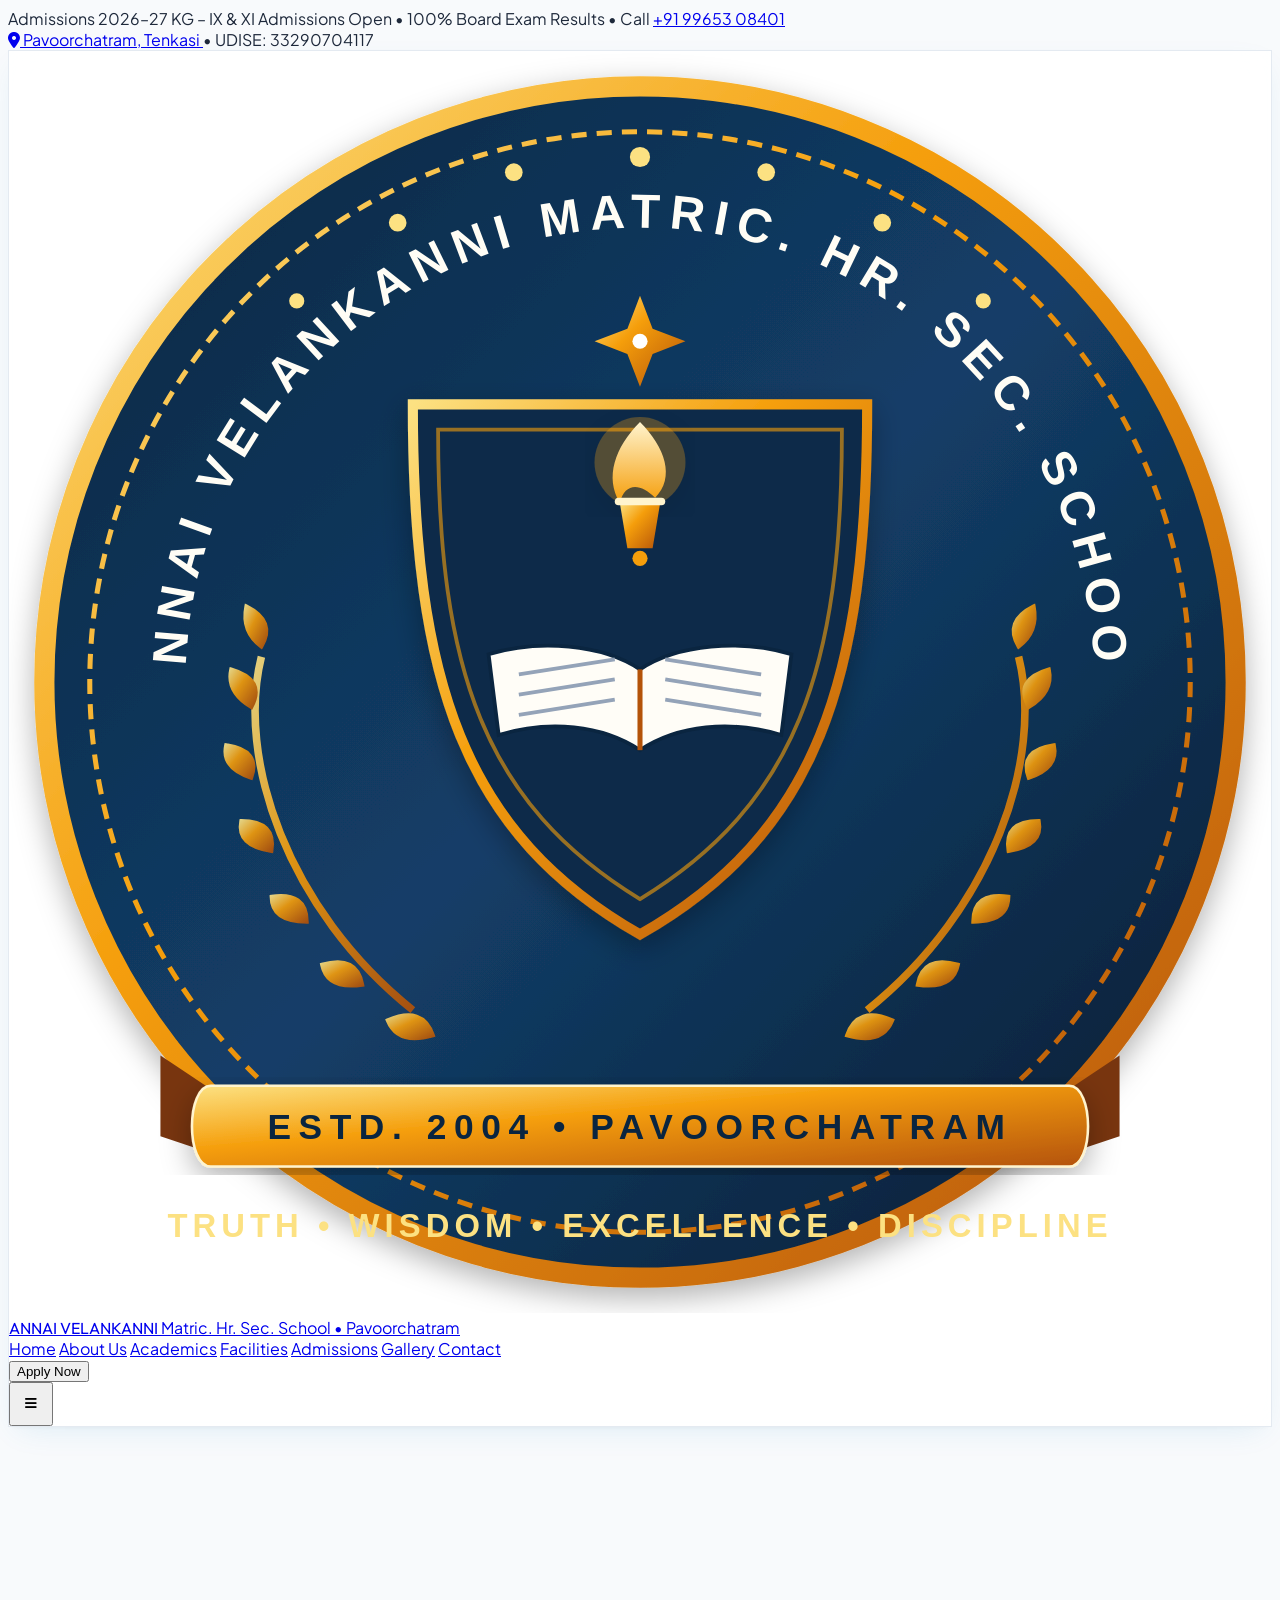
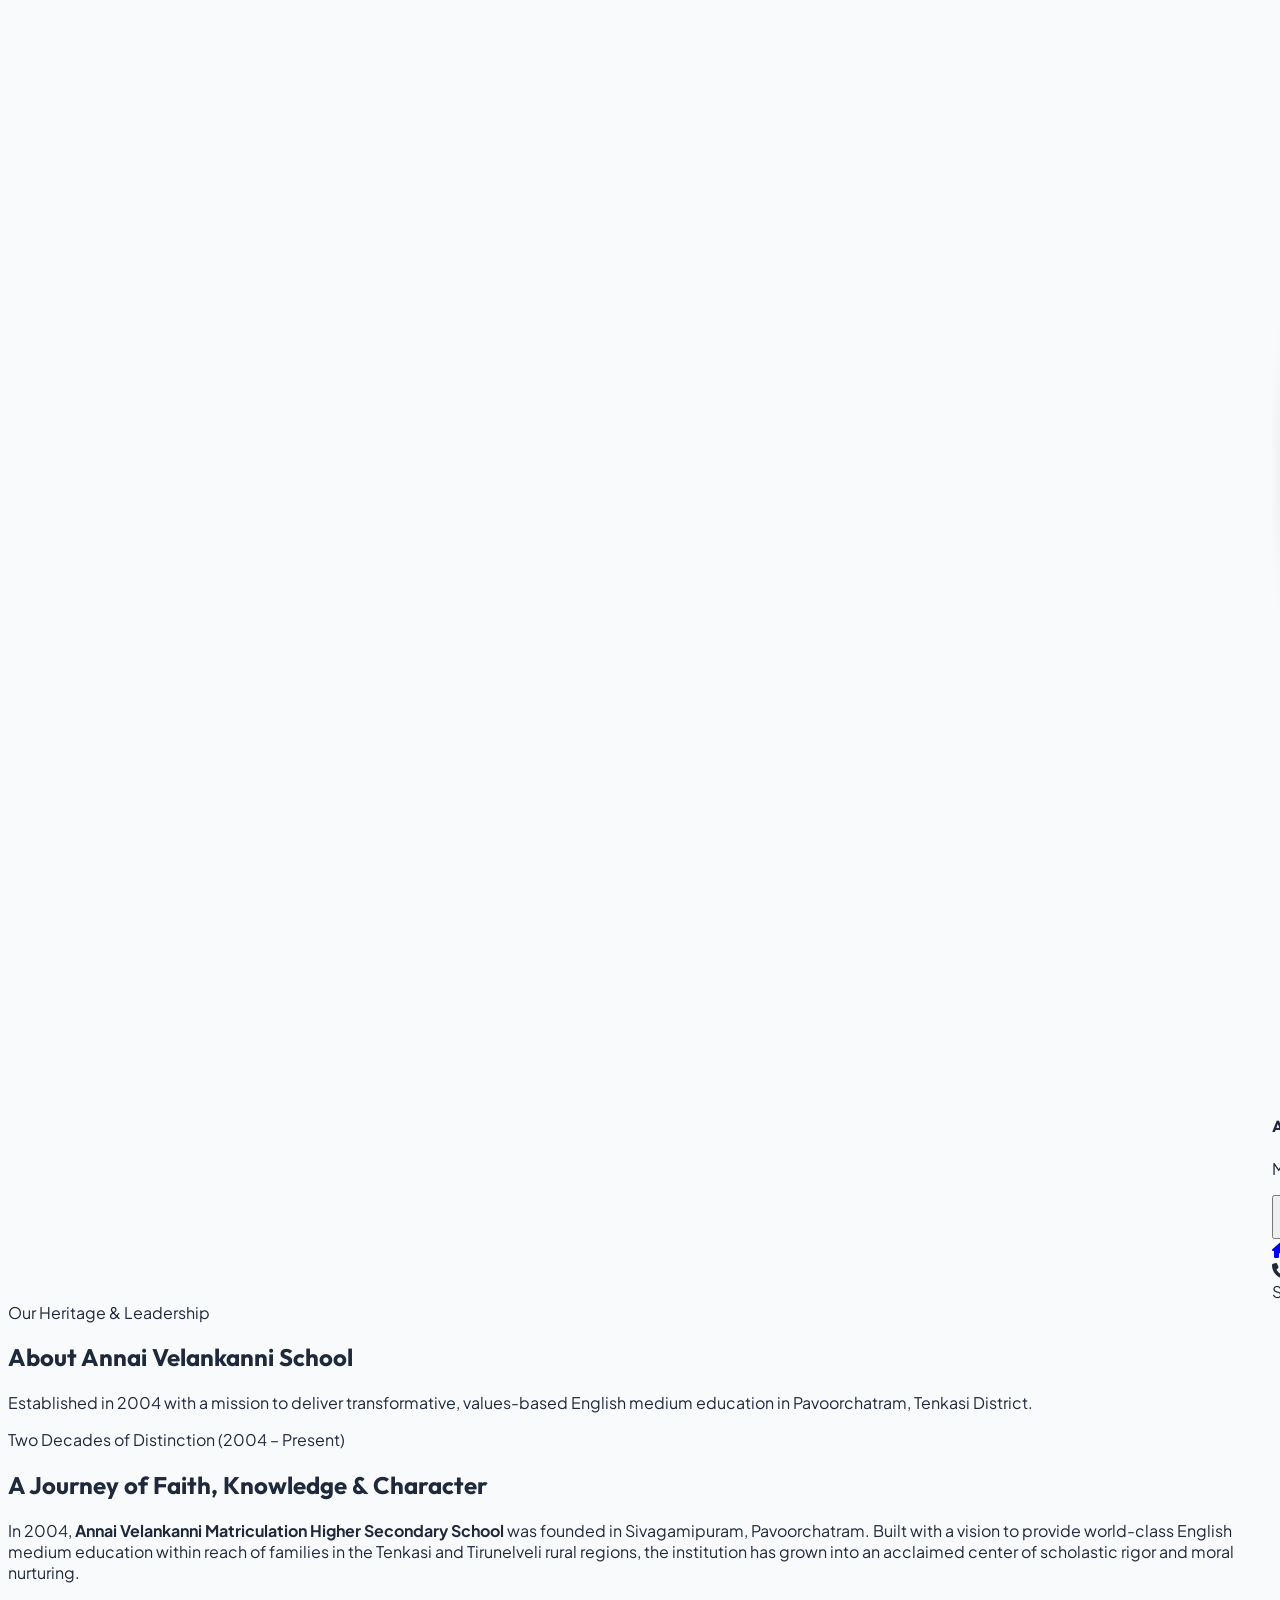
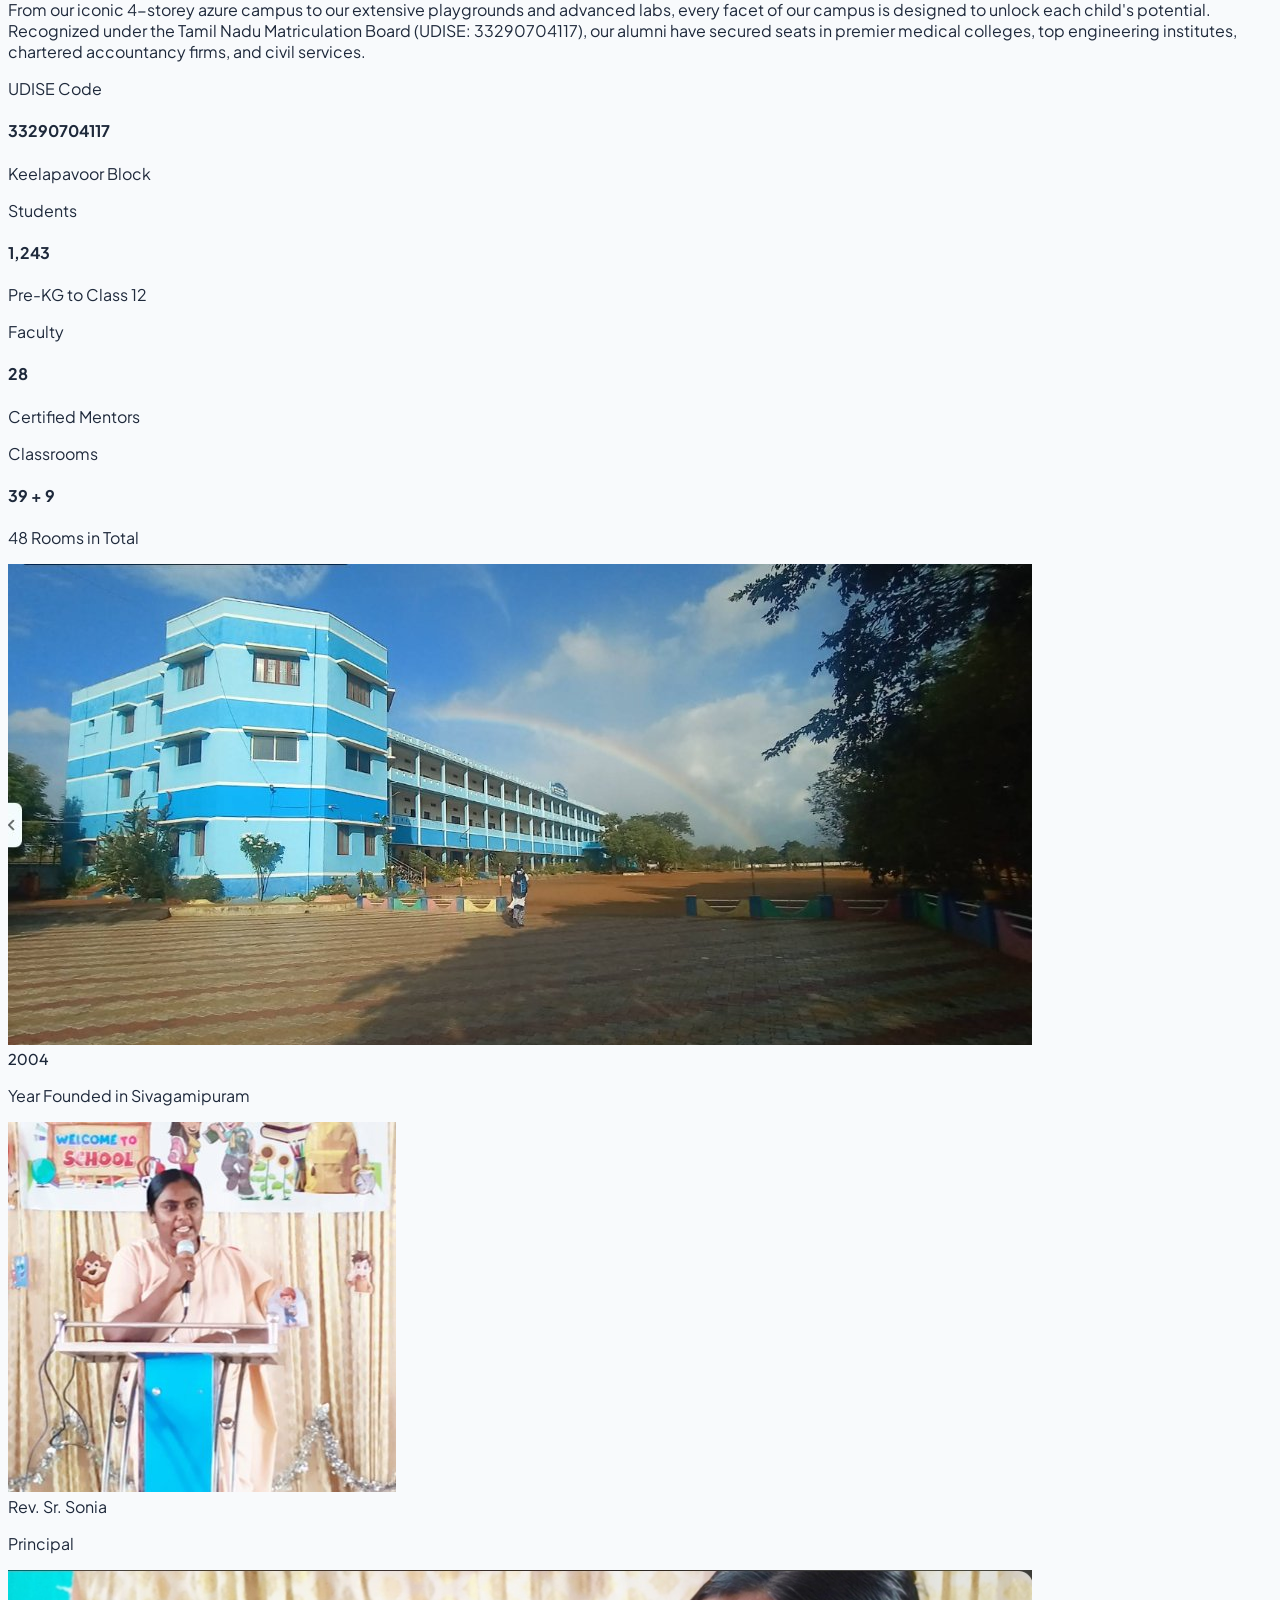
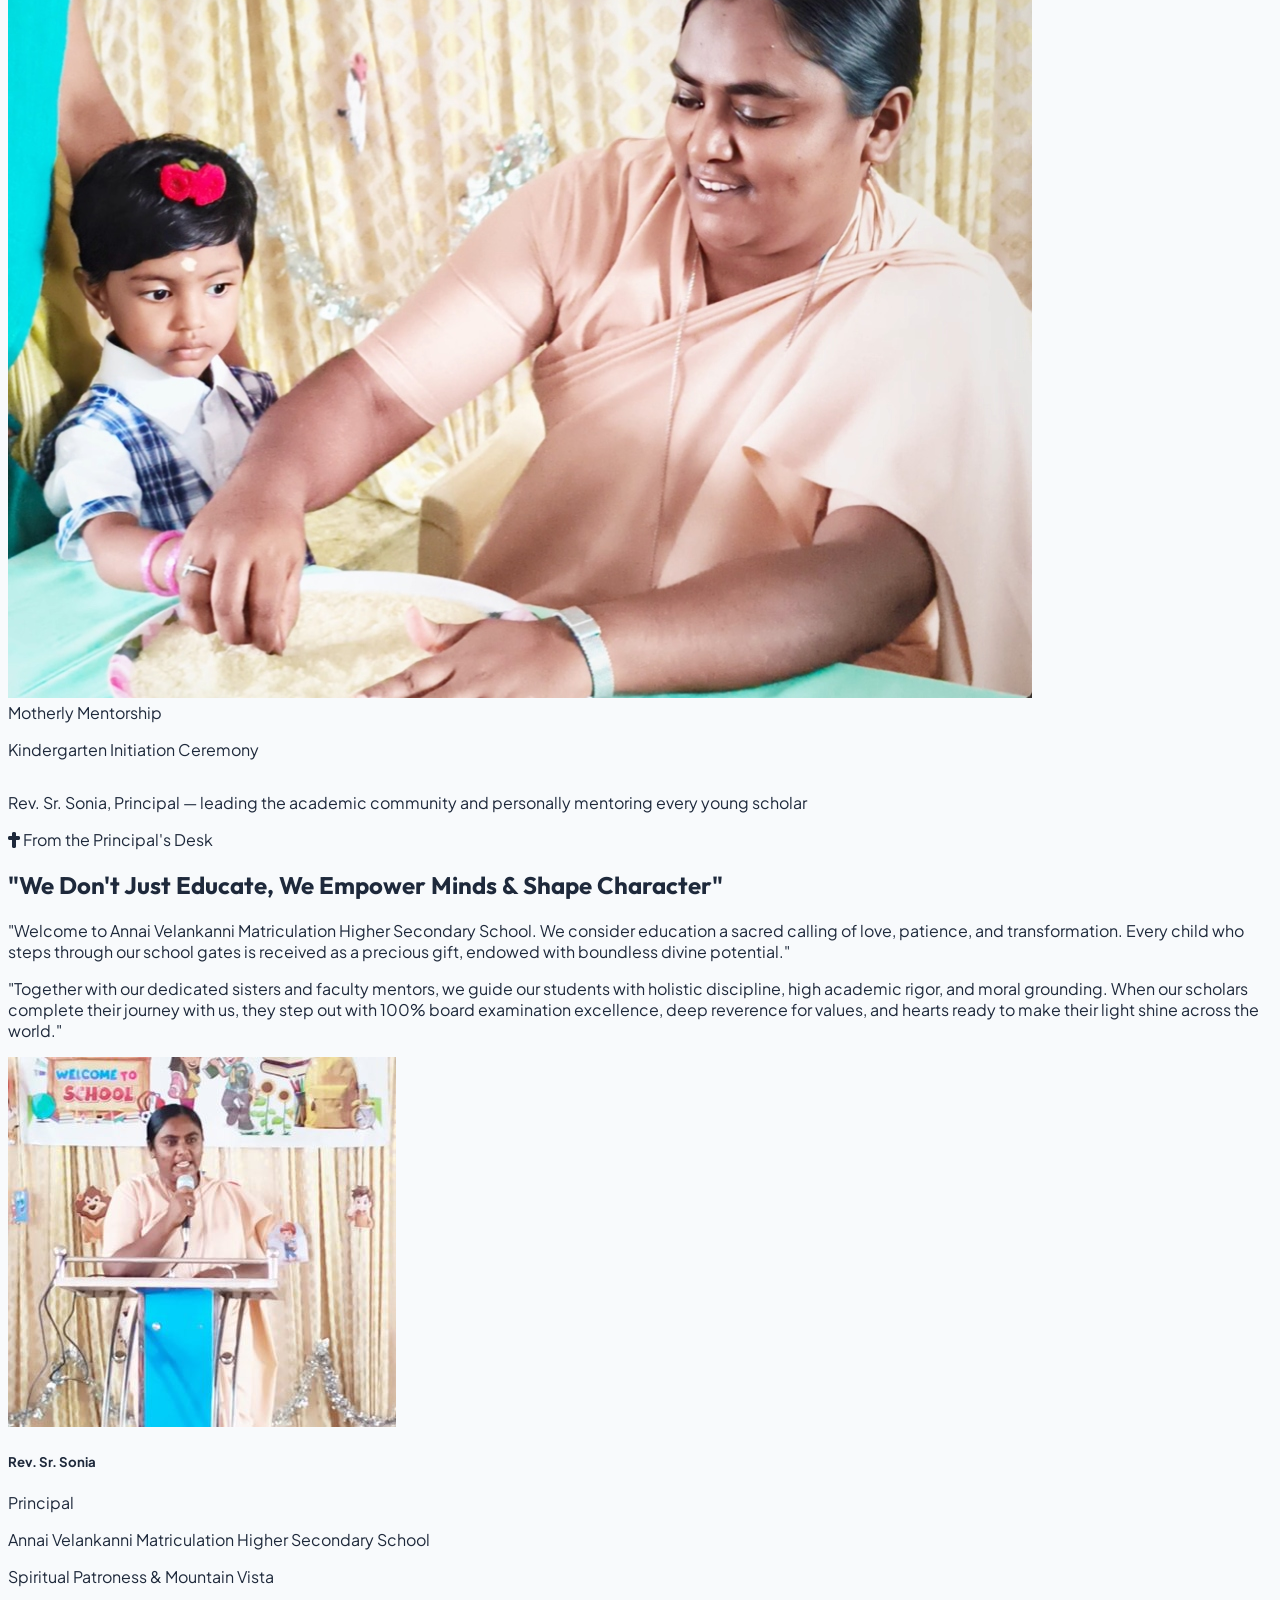
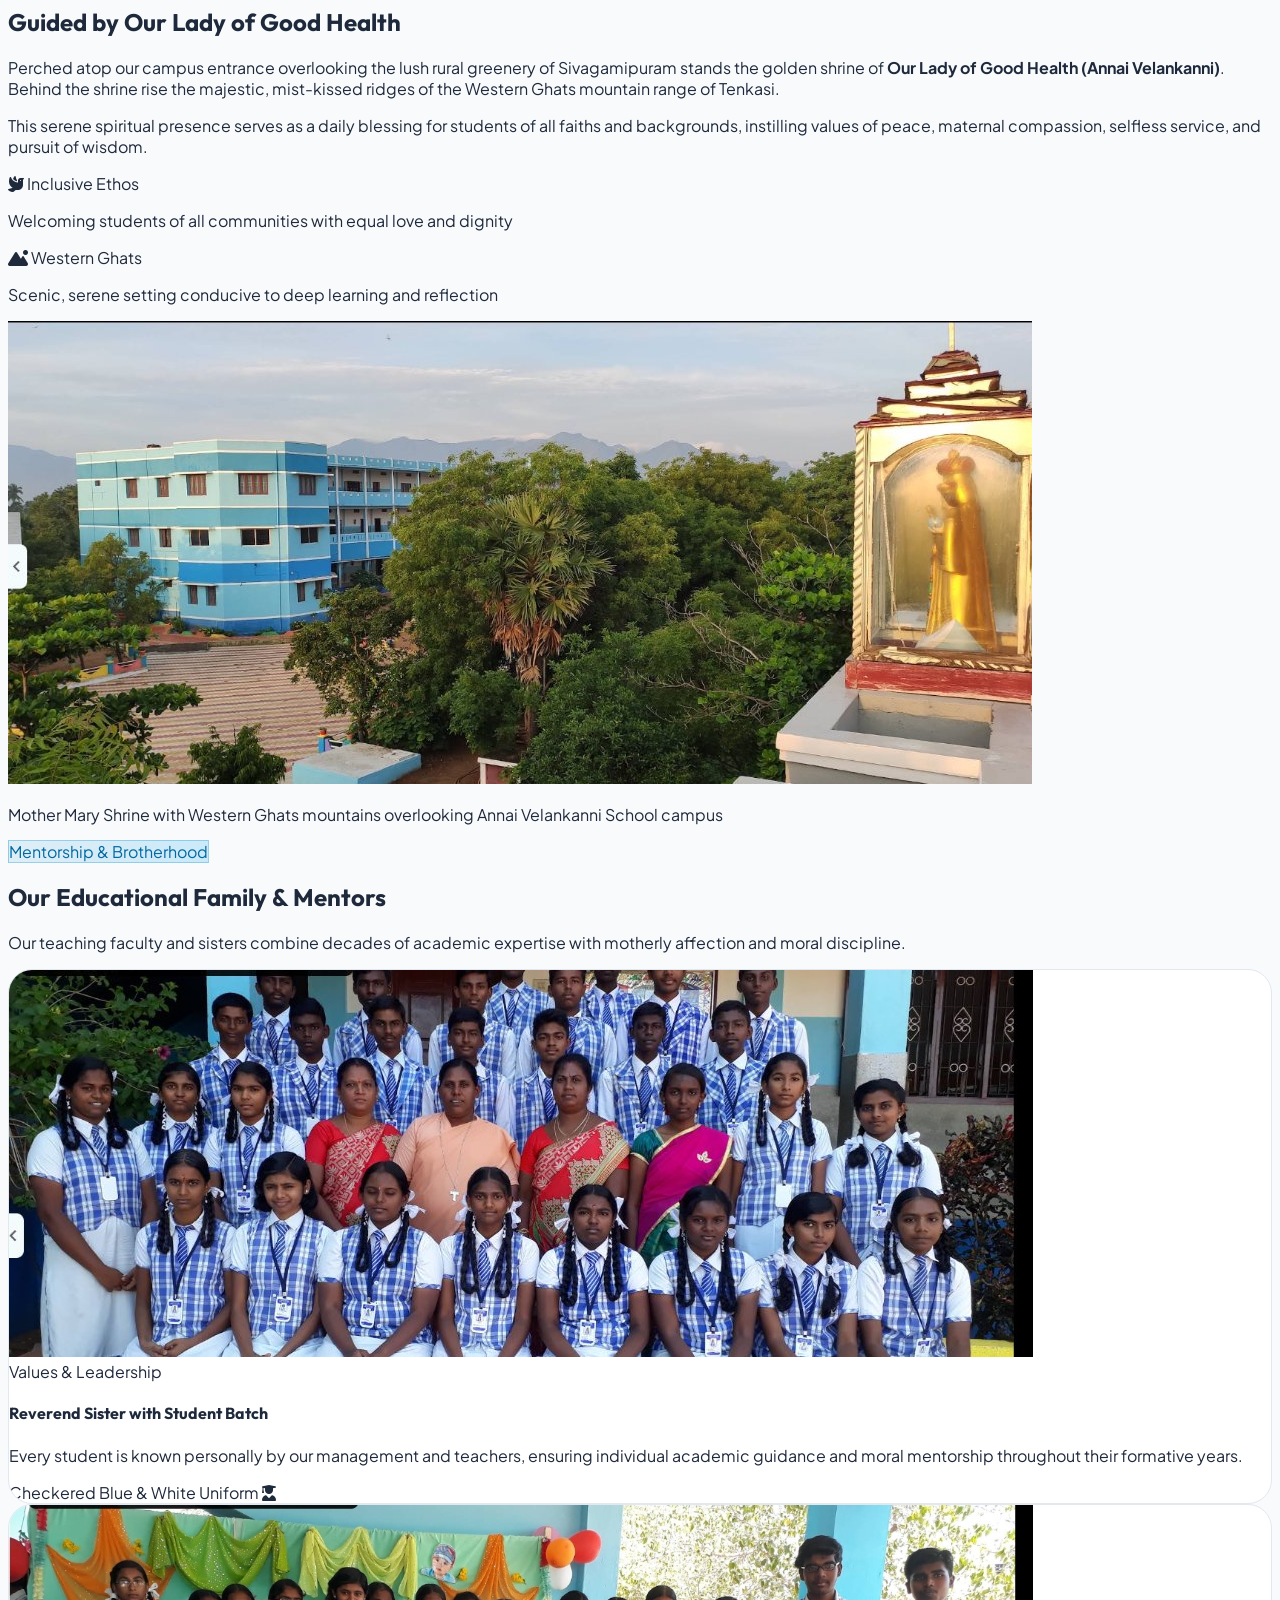
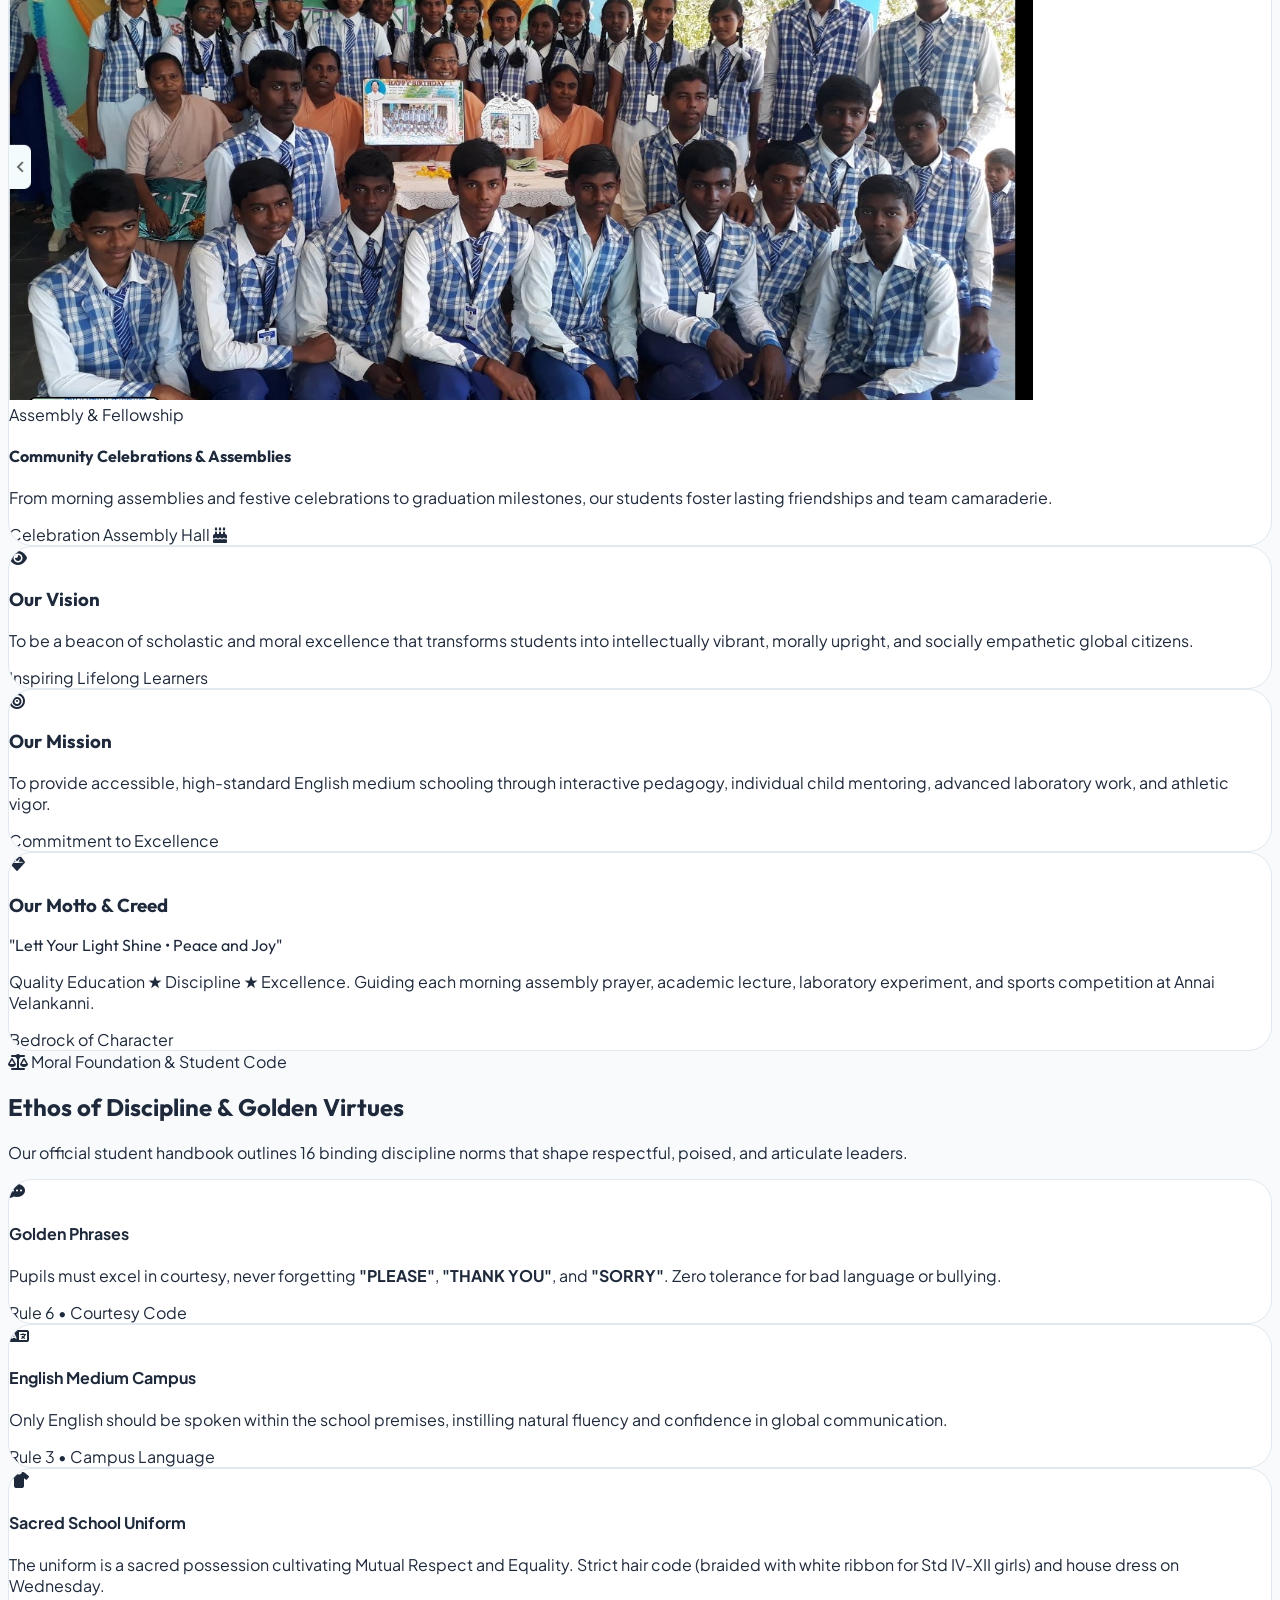
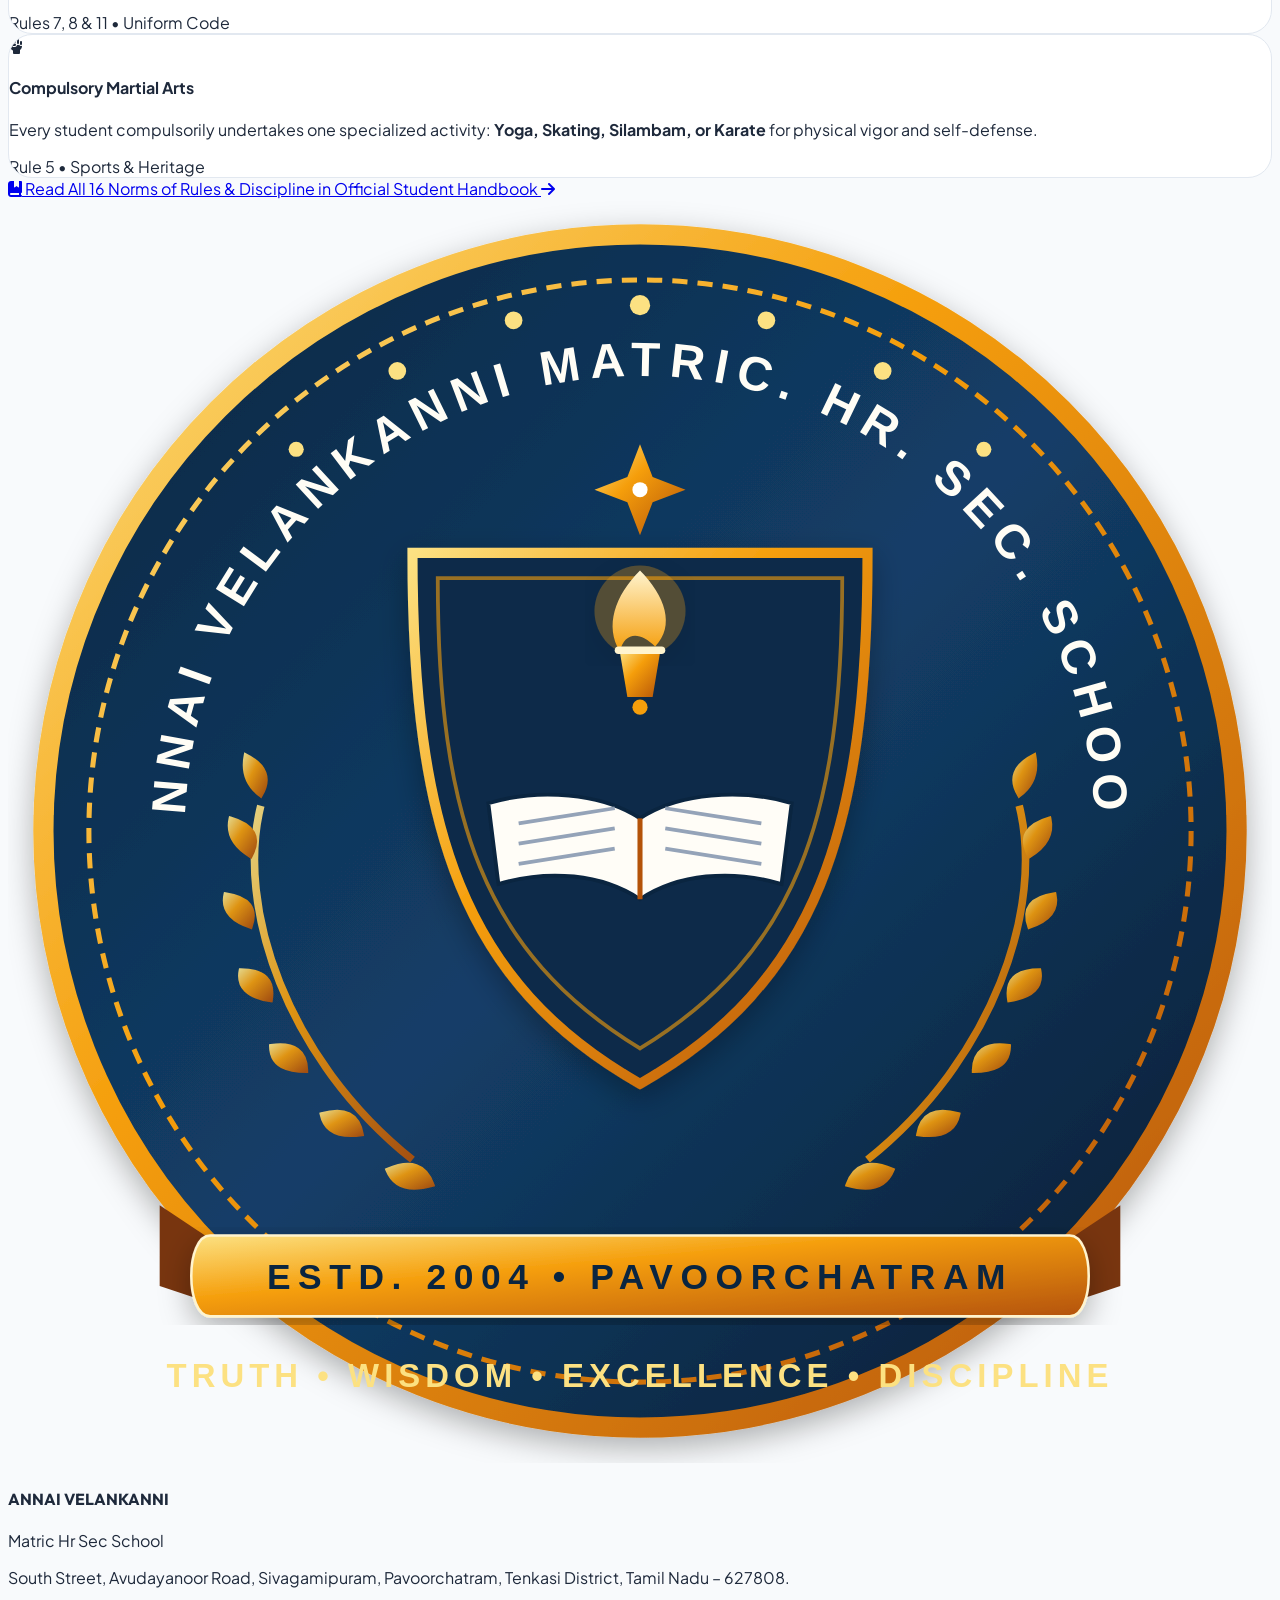
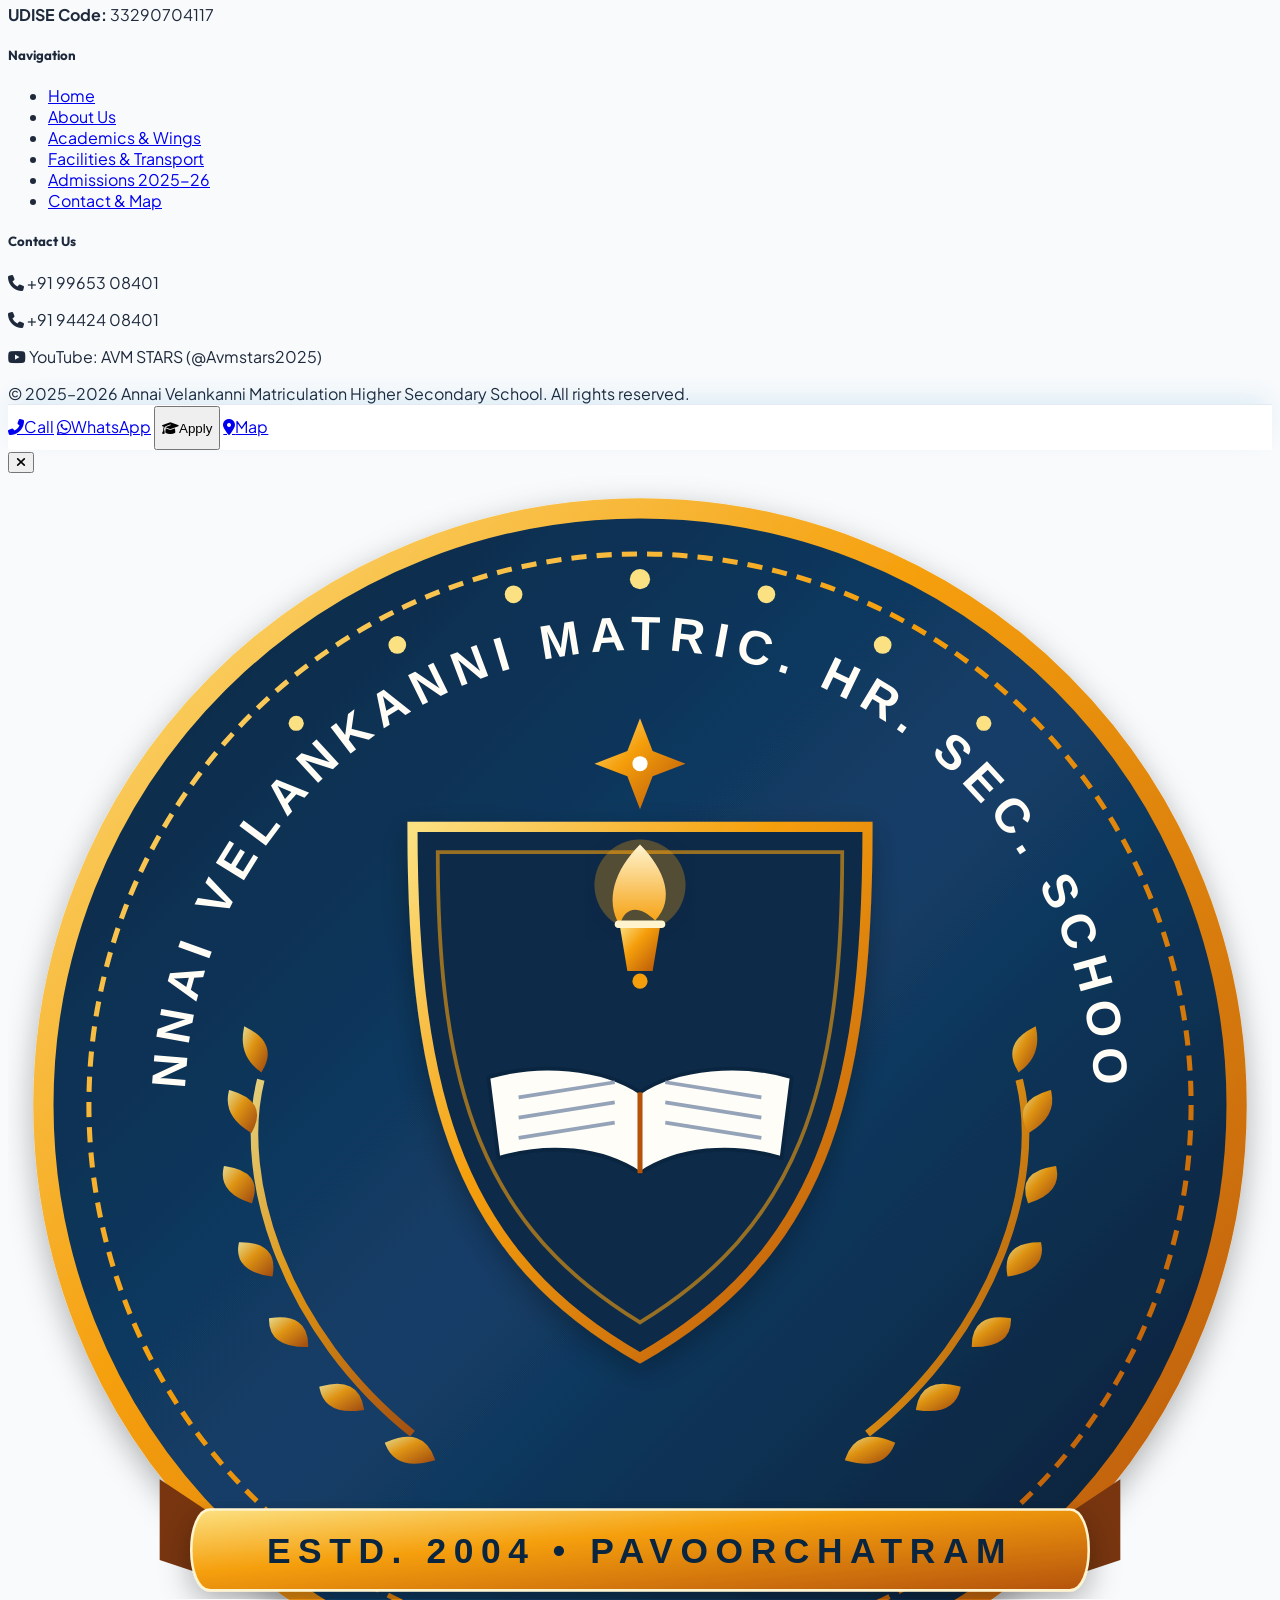
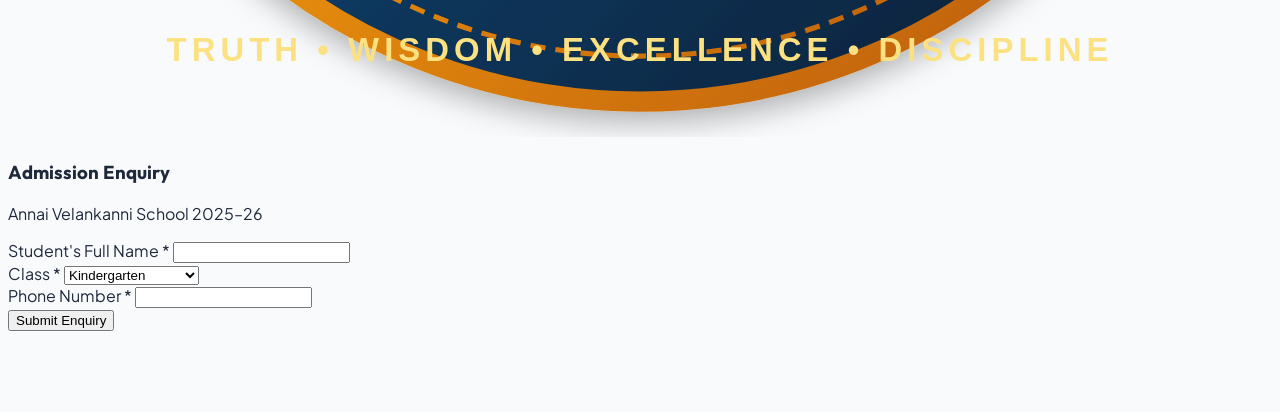
==== commit c4e28274: "Add complete modern school web portal with Principal Sr. Sonia, board toppers, admissions 2026-2027," ====
--- a/about.html
+++ b/about.html
@@ -54,9 +54,9 @@
     <div class="max-w-7xl mx-auto flex flex-col sm:flex-row items-center justify-between gap-2">
       <div class="flex items-center gap-2">
         <span class="bg-gradient-to-r from-sun-500 to-amber-500 text-slate-950 font-extrabold px-2.5 py-0.5 rounded-full text-[10px] uppercase tracking-wider">
-          Admissions 2025–26
+          Admissions 2026–27
         </span>
-        <span class="text-sky-100 font-medium">Pre-KG to Class XI Admissions Open • Call <a href="tel:+919965308401" class="text-sun-400 font-bold hover:underline">+91 99653 08401</a></span>
+        <span class="text-sky-100 font-medium">KG – IX & XI Admissions Open • 100% Board Exam Results • Call <a href="tel:+919965308401" class="text-sun-400 font-bold hover:underline">+91 99653 08401</a></span>
       </div>
       <div class="hidden sm:flex items-center gap-4 text-xs text-sky-200">
         <a href="https://maps.app.goo.gl/pSm4ygHX89vAKJ659" target="_blank" rel="noopener" class="hover:text-white flex items-center gap-1.5 transition">
@@ -237,49 +237,72 @@
     </div>
   </section>
 
-  <!-- ================= PRINCIPAL & REVEREND SISTER TRIBUTE ================= -->
+  <!-- ================= PRINCIPAL'S DESK: REV. SR. SONIA ================= -->
   <section class="py-16 sm:py-24 bg-slate-50 border-y border-slate-200">
     <div class="max-w-7xl mx-auto px-4 sm:px-6 lg:px-8">
       
       <div class="grid grid-cols-1 lg:grid-cols-12 gap-10 items-center">
         
-        <!-- Image of Reverend Sister & Students -->
-        <div class="lg:col-span-6">
-          <div class="rounded-3xl overflow-hidden shadow-xl border-4 border-white img-zoom-container">
-            <img src="assets/images/farewell-celebration.jpg" 
-                 alt="Reverend Sister / Principal with Staff and Students at Farewell Day" 
-                 data-lightbox-src="assets/images/farewell-celebration.jpg"
-                 data-caption="Valedictory & Farewell Ceremony: Honoring Reverend Sister / Principal and Faculty"
-                 class="w-full h-80 sm:h-96 object-cover cursor-pointer">
-          </div>
-          <p class="text-center text-xs text-slate-500 mt-3 font-medium">
-            Graduation & Farewell Celebration: Students honoring Reverend Sister / Principal and teaching faculty
+        <!-- Images of Principal Sr. Sonia -->
+        <div class="lg:col-span-6 space-y-4">
+          <div class="grid grid-cols-1 sm:grid-cols-12 gap-4">
+            
+            <!-- Podium Speech Image -->
+            <div class="sm:col-span-5 rounded-3xl overflow-hidden shadow-xl border-4 border-white img-zoom-container cursor-pointer"
+                 data-lightbox-src="assets/images/principal-sr-sonia-speech.jpg"
+                 data-caption="Rev. Sr. Sonia, Principal of Annai Velankanni Matric Hr Sec School, addressing students and parents">
+              <img src="assets/images/principal-sr-sonia-speech.jpg" 
+                   alt="Rev. Sr. Sonia, Principal delivering speech at podium" 
+                   class="w-full h-72 sm:h-80 object-cover object-top">
+              <div class="p-2.5 bg-white text-center">
+                <span class="text-[10px] font-bold text-skybrand-700 uppercase">Rev. Sr. Sonia</span>
+                <p class="text-[11px] text-slate-600 font-semibold">Principal</p>
+              </div>
+            </div>
+
+            <!-- Kindergarten Initiation (Vidyarambham) Image -->
+            <div class="sm:col-span-7 rounded-3xl overflow-hidden shadow-xl border-4 border-white img-zoom-container cursor-pointer"
+                 data-lightbox-src="assets/images/principal-sr-sonia-initiation.jpg"
+                 data-caption="Principal Rev. Sr. Sonia guiding a young kindergarten student in their first letters in rice (Initiation Ceremony)">
+              <img src="assets/images/principal-sr-sonia-initiation.jpg" 
+                   alt="Principal Sr. Sonia guiding kindergarten student in learning ceremony" 
+                   class="w-full h-72 sm:h-80 object-cover object-center">
+              <div class="p-2.5 bg-white text-center">
+                <span class="text-[10px] font-bold text-amber-600 uppercase">Motherly Mentorship</span>
+                <p class="text-[11px] text-slate-600 font-semibold">Kindergarten Initiation Ceremony</p>
+              </div>
+            </div>
+
+          </div>
+          <p class="text-center text-xs text-slate-500 font-medium">
+            Rev. Sr. Sonia, Principal — leading the academic community and personally mentoring every young scholar
           </p>
         </div>
 
         <!-- Leadership Desk Text -->
         <div class="lg:col-span-6 space-y-5">
-          <div class="inline-flex items-center gap-2 px-3 py-1 bg-amber-100 text-sun-600 text-xs font-bold rounded-md uppercase">
-            From the Principal & Management Desk
-          </div>
-          <h2 class="font-display font-extrabold text-2xl sm:text-3xl text-slate-900">
-            Nurturing Hearts with Compassion, Leading Minds with Vision
+          <div class="inline-flex items-center gap-2 px-3.5 py-1 bg-amber-100 text-sun-700 text-xs font-bold rounded-full uppercase tracking-wider">
+            <i class="fas fa-cross text-amber-600"></i> From the Principal's Desk
+          </div>
+          <h2 class="font-display font-extrabold text-2xl sm:text-3xl text-slate-900 leading-tight">
+            "We Don't Just Educate, We Empower Minds & Shape Character"
           </h2>
           <div class="text-slate-600 text-sm sm:text-base leading-relaxed space-y-4 italic">
             <p>
-              "At Annai Velankanni Matriculation Higher Secondary School, we consider education a sacred calling. Our teachers and sisters work hand-in-hand to ensure that every student who enters our gates receives unconditional guidance, moral strength, and academic discipline."
+              "Welcome to Annai Velankanni Matriculation Higher Secondary School. We consider education a sacred calling of love, patience, and transformation. Every child who steps through our school gates is received as a precious gift, endowed with boundless divine potential."
             </p>
             <p>
-              "When our students leave our portals after the 12th standard, they do so not merely with excellent board exam marksheets, but with upright character, gratitude towards their parents, and confidence to make a mark in the wider world."
-            </p>
-          </div>
-          <div class="pt-2 flex items-center gap-4">
-            <div class="w-12 h-12 rounded-full bg-skybrand-700 text-white flex items-center justify-center font-bold text-xl">
-              <i class="fas fa-cross"></i>
+              "Together with our dedicated sisters and faculty mentors, we guide our students with holistic discipline, high academic rigor, and moral grounding. When our scholars complete their journey with us, they step out with 100% board examination excellence, deep reverence for values, and hearts ready to make their light shine across the world."
+            </p>
+          </div>
+          <div class="pt-3 border-t border-slate-200 flex items-center gap-4">
+            <div class="w-14 h-14 rounded-full overflow-hidden border-2 border-skybrand-600 shadow-md flex-shrink-0">
+              <img src="assets/images/principal-sr-sonia-speech.jpg" alt="Sr. Sonia Avatar" class="w-full h-full object-cover object-top">
             </div>
             <div>
-              <h5 class="font-bold text-slate-900 text-sm">Reverend Sister & Management</h5>
-              <p class="text-xs text-slate-500">Annai Velankanni Educational Community</p>
+              <h5 class="font-bold text-slate-900 text-base">Rev. Sr. Sonia</h5>
+              <p class="text-xs text-skybrand-700 font-bold uppercase tracking-wider">Principal</p>
+              <p class="text-[11px] text-slate-500">Annai Velankanni Matriculation Higher Secondary School</p>
             </div>
           </div>
         </div>
@@ -438,12 +461,12 @@
             <div class="w-12 h-12 bg-sun-400 text-slate-950 rounded-2xl flex items-center justify-center text-xl font-bold mb-4">
               <i class="fas fa-gem"></i>
             </div>
-            <h3 class="font-display font-bold text-xl text-white mb-2">Our Motto</h3>
+            <h3 class="font-display font-bold text-xl text-white mb-2">Our Motto & Creed</h3>
             <p class="text-sun-400 font-display font-bold text-base mb-2">
-              "Truth • Wisdom • Excellence • Discipline"
+              "Lett Your Light Shine • Peace and Joy"
             </p>
             <p class="text-slate-300 text-xs leading-relaxed">
-              Four timeless pillars that guide each morning assembly prayer, lecture, laboratory experiment, and sports competition at Annai Velankanni.
+              Quality Education ★ Discipline ★ Excellence. Guiding each morning assembly prayer, academic lecture, laboratory experiment, and sports competition at Annai Velankanni.
             </p>
           </div>
           <div class="mt-6 pt-4 border-t border-white/20 text-xs font-bold text-sun-300">
@@ -451,6 +474,97 @@
           </div>
         </div>
 
+      </div>
+
+    </div>
+  </section>
+
+  <!-- ================= ETHOS, VALUES & NORMS OF DISCIPLINE ================= -->
+  <section class="py-16 sm:py-20 bg-slate-50 border-t border-slate-200">
+    <div class="max-w-7xl mx-auto px-4 sm:px-6 lg:px-8">
+      
+      <div class="text-center max-w-3xl mx-auto mb-12">
+        <span class="inline-flex items-center gap-1.5 px-3 py-1 rounded-full text-xs font-extrabold bg-sky-100 text-skybrand-900 border border-sky-300">
+          <i class="fas fa-scale-balanced text-skybrand-700"></i> Moral Foundation & Student Code
+        </span>
+        <h2 class="font-display font-extrabold text-2xl sm:text-3xl text-slate-900 mt-2">
+          Ethos of Discipline & Golden Virtues
+        </h2>
+        <p class="text-slate-600 mt-2 text-sm sm:text-base">
+          Our official student handbook outlines 16 binding discipline norms that shape respectful, poised, and articulate leaders.
+        </p>
+      </div>
+
+      <div class="grid grid-cols-1 md:grid-cols-2 lg:grid-cols-4 gap-6">
+        
+        <div class="bento-card p-6 bg-white border border-slate-200 shadow-sm flex flex-col justify-between">
+          <div>
+            <div class="w-10 h-10 rounded-xl bg-amber-100 text-amber-800 flex items-center justify-center font-bold text-lg mb-3">
+              <i class="fas fa-comment-dots"></i>
+            </div>
+            <h4 class="font-bold text-base text-slate-900 mb-1">Golden Phrases</h4>
+            <p class="text-xs text-slate-600 leading-relaxed">
+              Pupils must excel in courtesy, never forgetting <strong class="text-slate-900">"PLEASE"</strong>, <strong class="text-slate-900">"THANK YOU"</strong>, and <strong class="text-slate-900">"SORRY"</strong>. Zero tolerance for bad language or bullying.
+            </p>
+          </div>
+          <div class="mt-4 pt-3 border-t border-slate-100 text-[11px] font-bold text-amber-600">
+            Rule 6 • Courtesy Code
+          </div>
+        </div>
+
+        <div class="bento-card p-6 bg-white border border-slate-200 shadow-sm flex flex-col justify-between">
+          <div>
+            <div class="w-10 h-10 rounded-xl bg-skybrand-100 text-skybrand-800 flex items-center justify-center font-bold text-lg mb-3">
+              <i class="fas fa-language"></i>
+            </div>
+            <h4 class="font-bold text-base text-slate-900 mb-1">English Medium Campus</h4>
+            <p class="text-xs text-slate-600 leading-relaxed">
+              Only English should be spoken within the school premises, instilling natural fluency and confidence in global communication.
+            </p>
+          </div>
+          <div class="mt-4 pt-3 border-t border-slate-100 text-[11px] font-bold text-skybrand-600">
+            Rule 3 • Campus Language
+          </div>
+        </div>
+
+        <div class="bento-card p-6 bg-white border border-slate-200 shadow-sm flex flex-col justify-between">
+          <div>
+            <div class="w-10 h-10 rounded-xl bg-emerald-100 text-emerald-800 flex items-center justify-center font-bold text-lg mb-3">
+              <i class="fas fa-shirt"></i>
+            </div>
+            <h4 class="font-bold text-base text-slate-900 mb-1">Sacred School Uniform</h4>
+            <p class="text-xs text-slate-600 leading-relaxed">
+              The uniform is a sacred possession cultivating Mutual Respect and Equality. Strict hair code (braided with white ribbon for Std IV-XII girls) and house dress on Wednesday.
+            </p>
+          </div>
+          <div class="mt-4 pt-3 border-t border-slate-100 text-[11px] font-bold text-emerald-600">
+            Rules 7, 8 & 11 • Uniform Code
+          </div>
+        </div>
+
+        <div class="bento-card p-6 bg-white border border-slate-200 shadow-sm flex flex-col justify-between">
+          <div>
+            <div class="w-10 h-10 rounded-xl bg-purple-100 text-purple-800 flex items-center justify-center font-bold text-lg mb-3">
+              <i class="fas fa-hand-fist"></i>
+            </div>
+            <h4 class="font-bold text-base text-slate-900 mb-1">Compulsory Martial Arts</h4>
+            <p class="text-xs text-slate-600 leading-relaxed">
+              Every student compulsorily undertakes one specialized activity: <strong class="text-slate-900">Yoga, Skating, Silambam, or Karate</strong> for physical vigor and self-defense.
+            </p>
+          </div>
+          <div class="mt-4 pt-3 border-t border-slate-100 text-[11px] font-bold text-purple-600">
+            Rule 5 • Sports & Heritage
+          </div>
+        </div>
+
+      </div>
+
+      <div class="mt-8 text-center">
+        <a href="admissions.html#rules-discipline" class="inline-flex items-center gap-2 px-6 py-3 bg-skybrand-900 hover:bg-skybrand-800 text-white font-bold rounded-xl text-xs sm:text-sm shadow-md transition">
+          <i class="fas fa-book-bookmark text-sun-400"></i>
+          <span>Read All 16 Norms of Rules & Discipline in Official Student Handbook</span>
+          <i class="fas fa-arrow-right text-xs"></i>
+        </a>
       </div>
 
     </div>
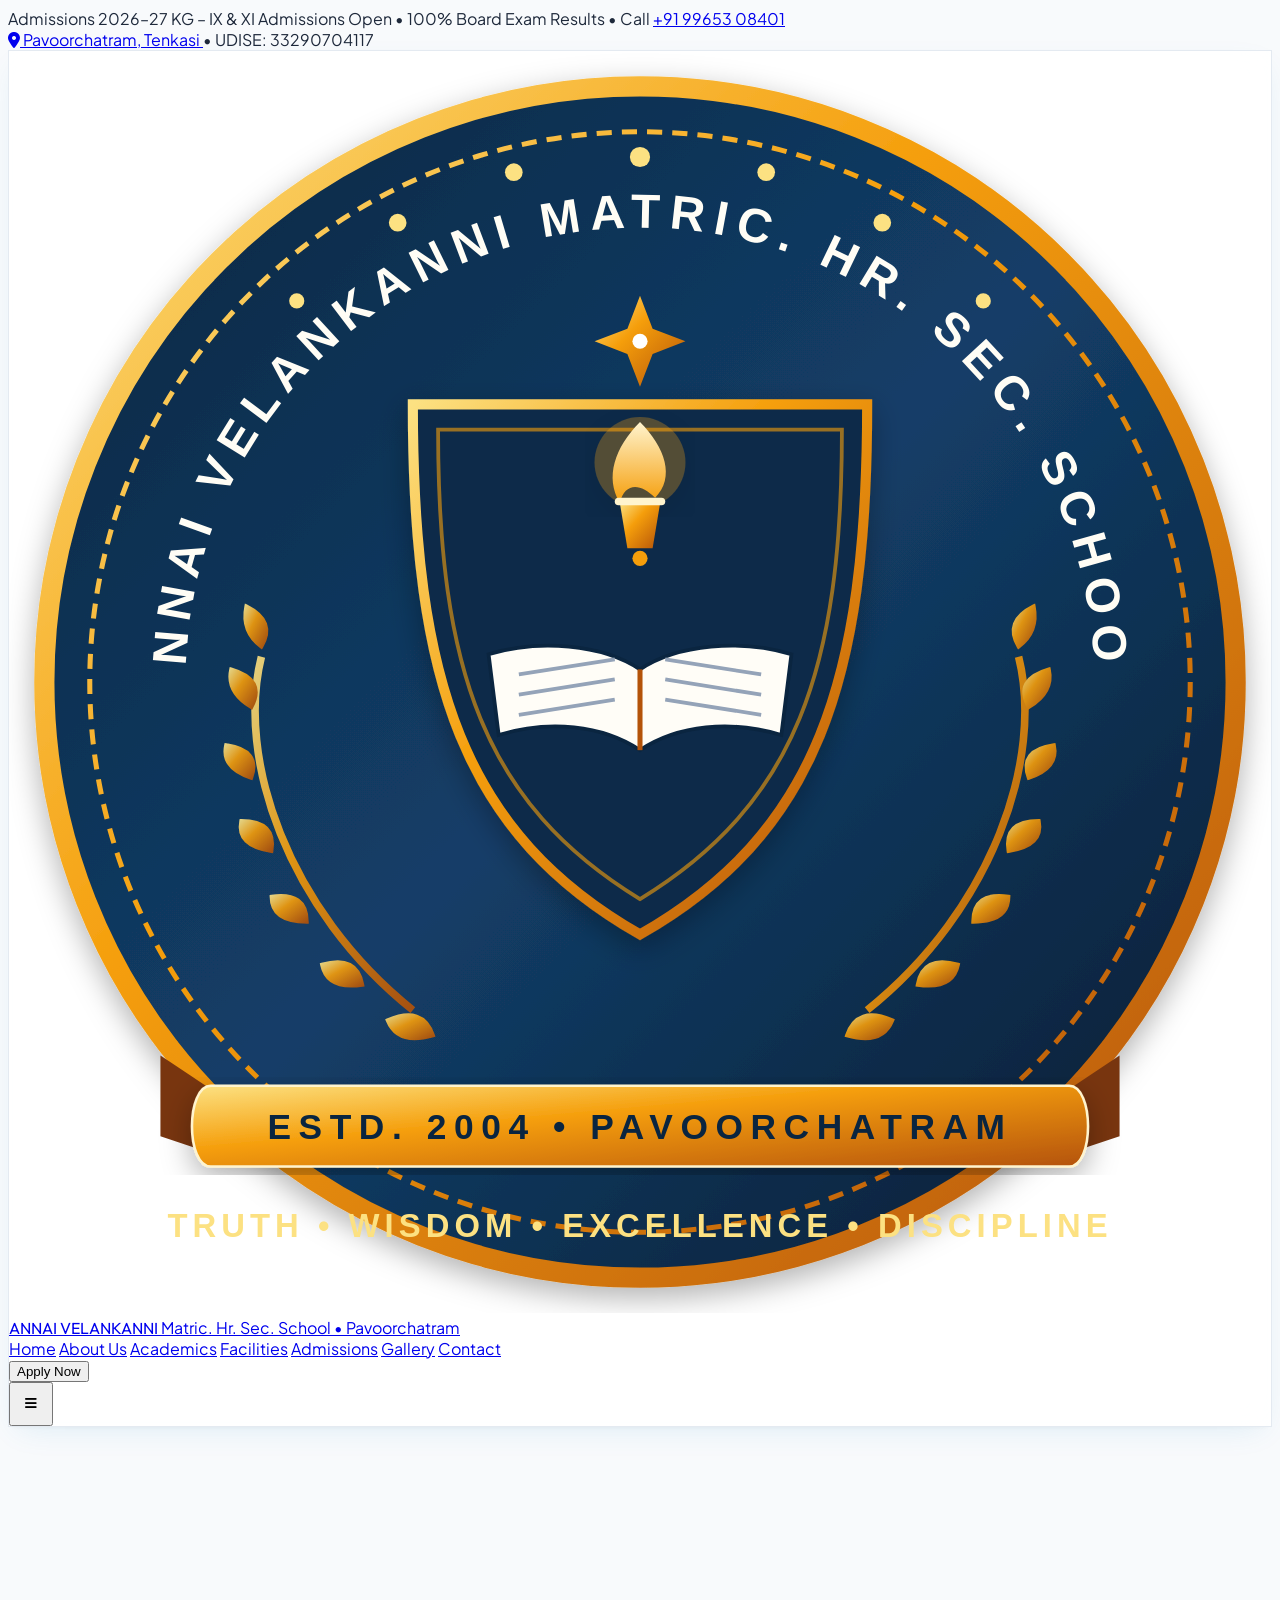
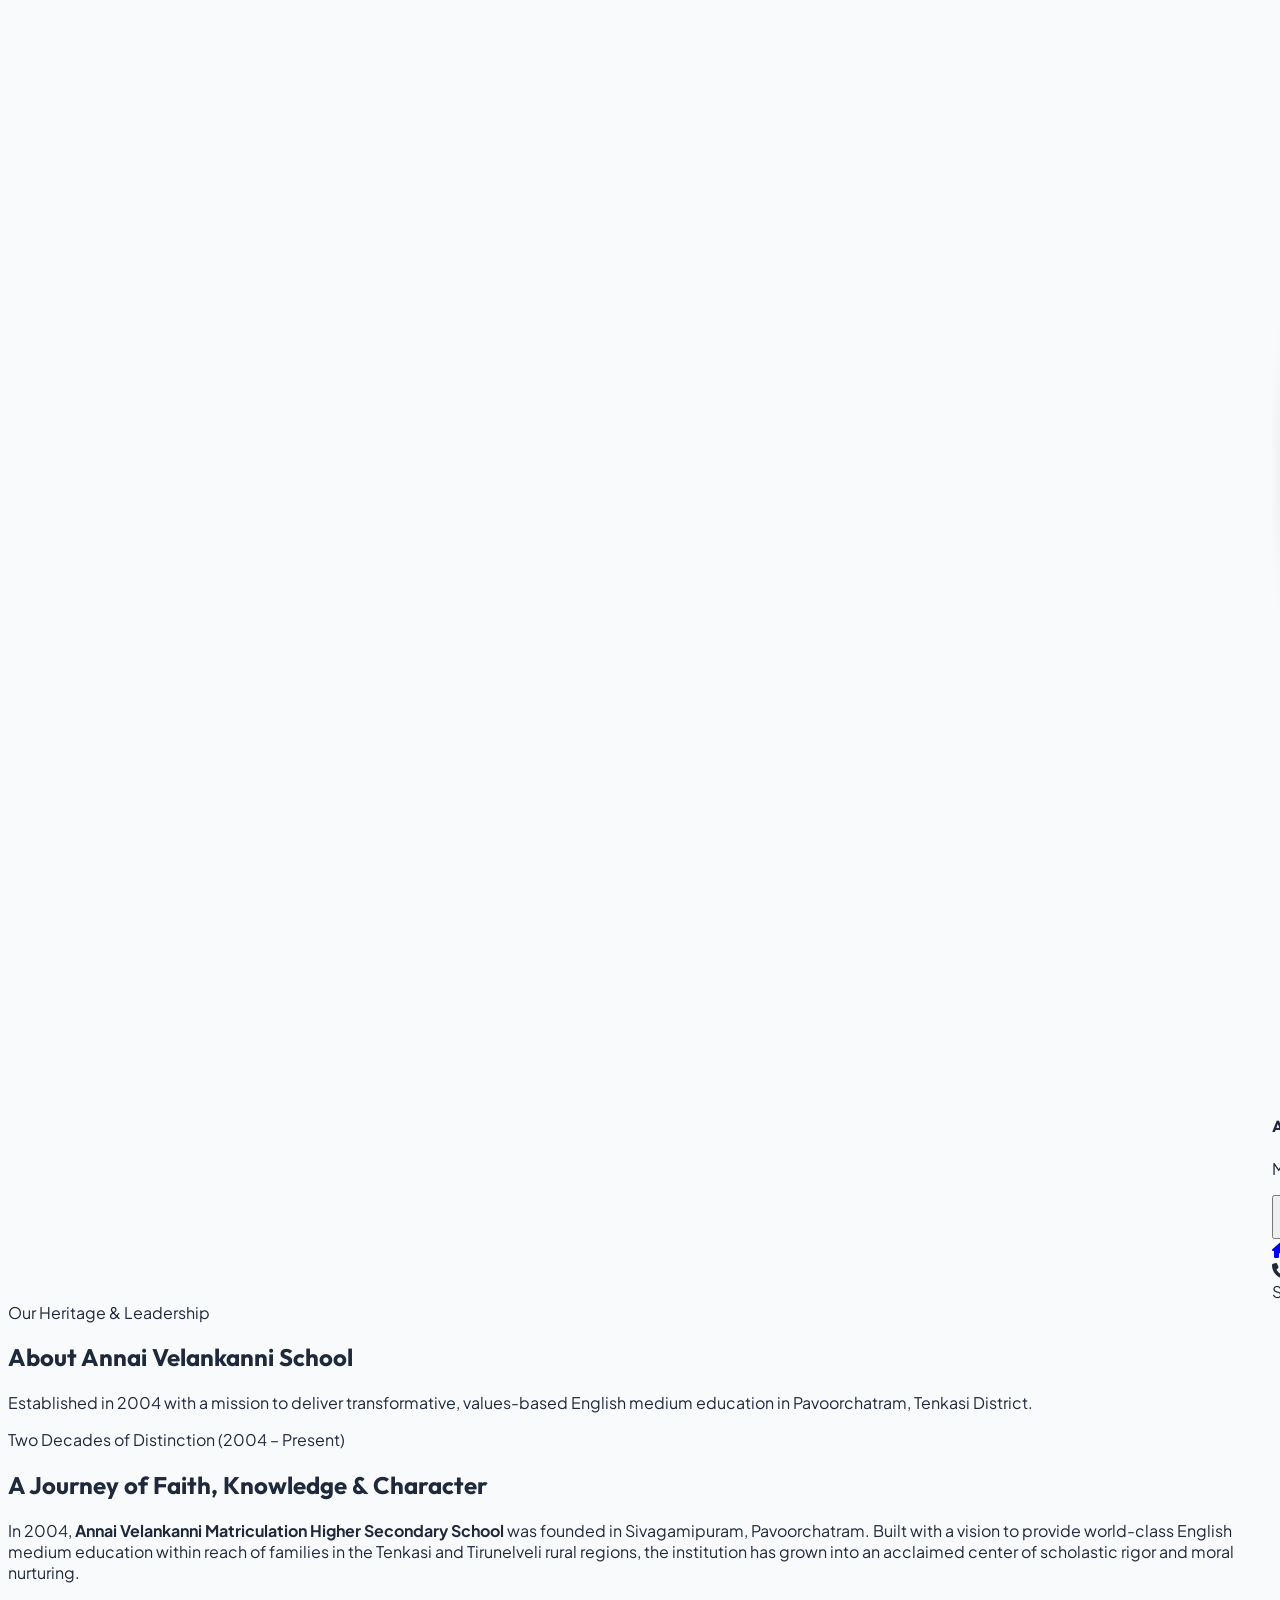
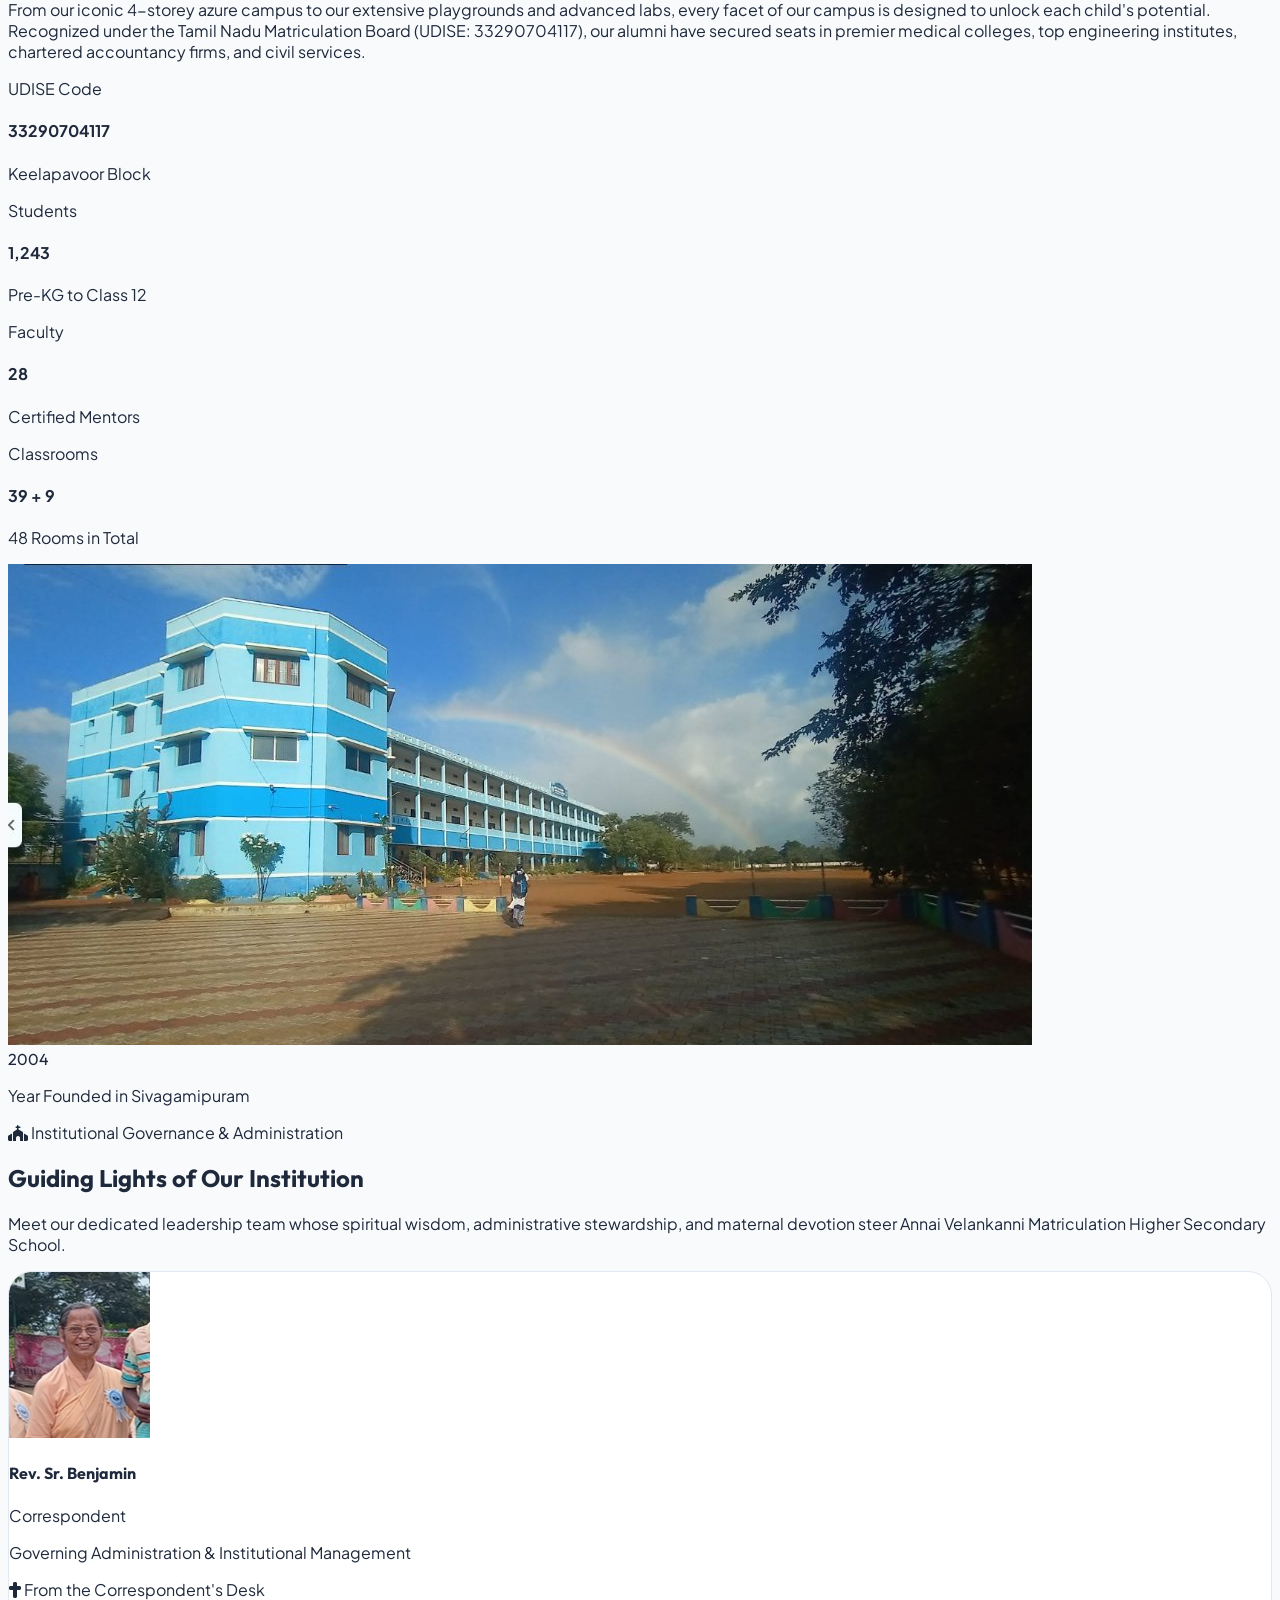
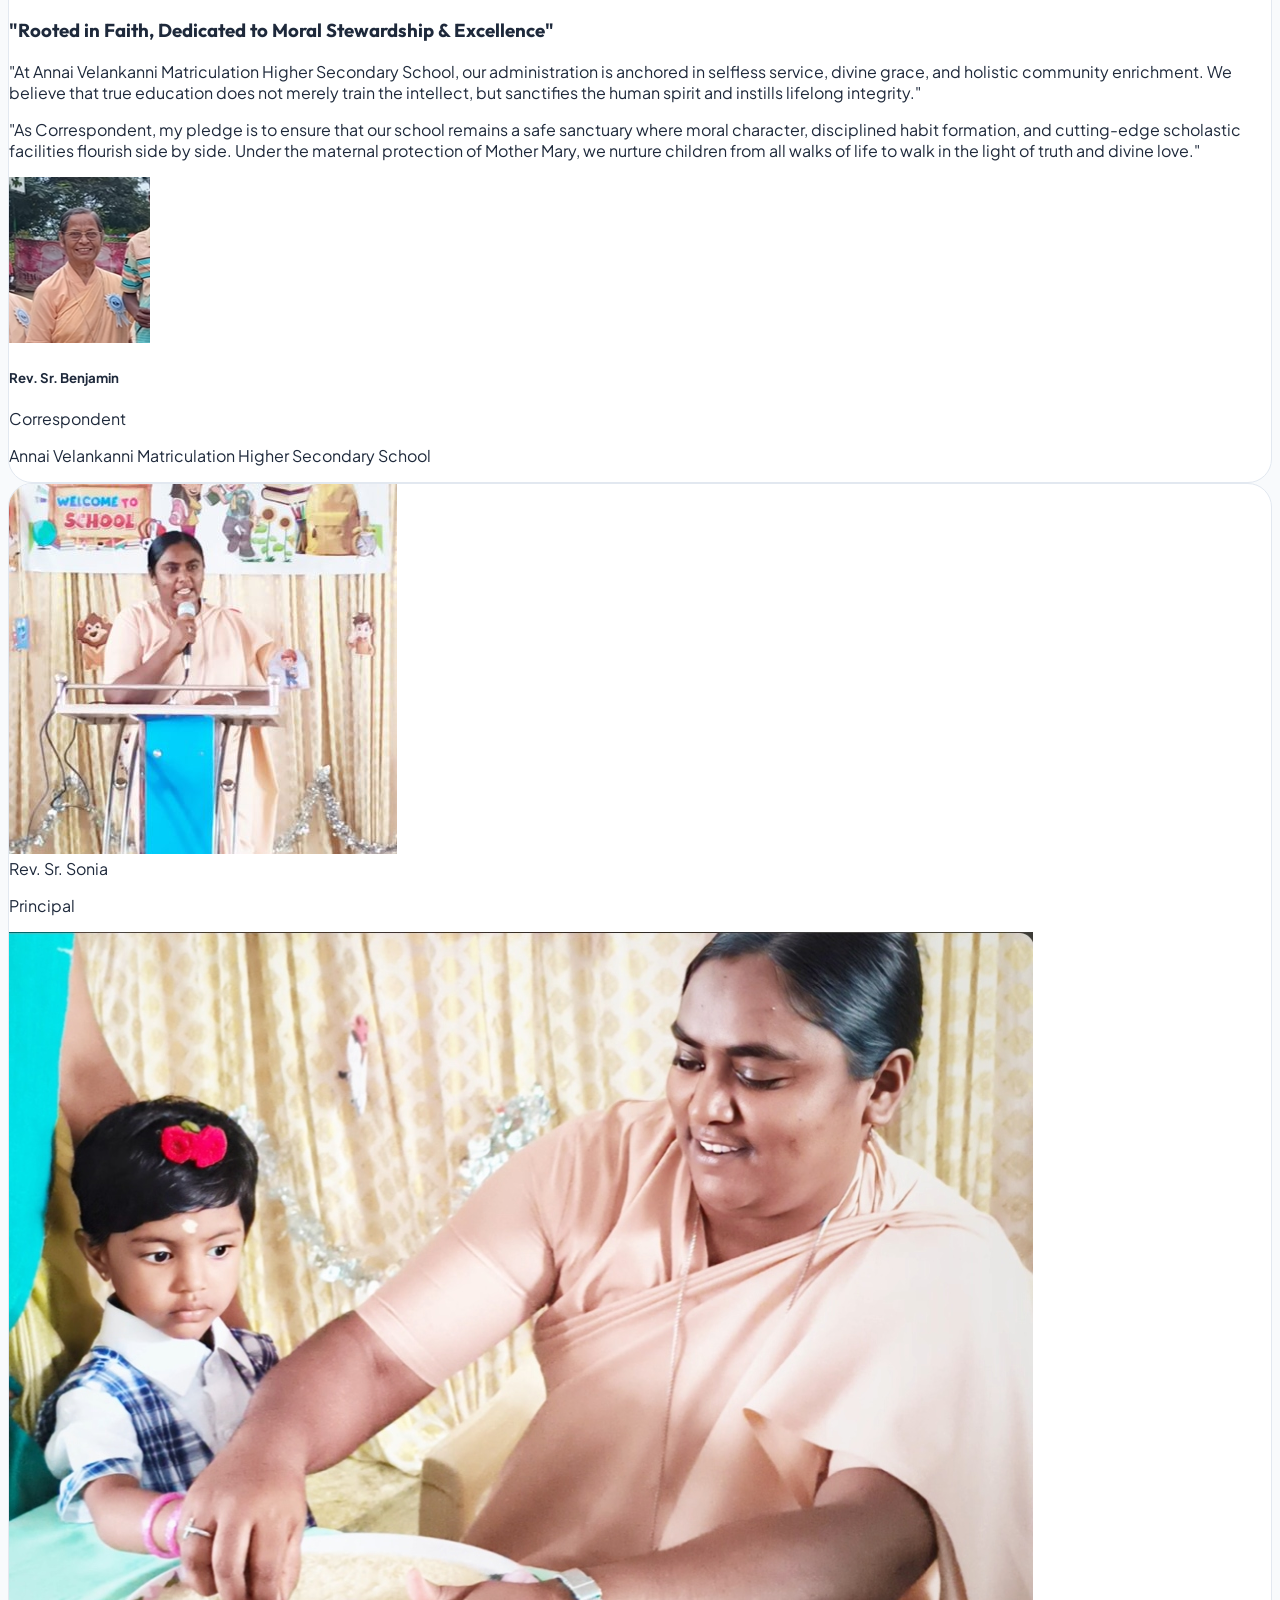
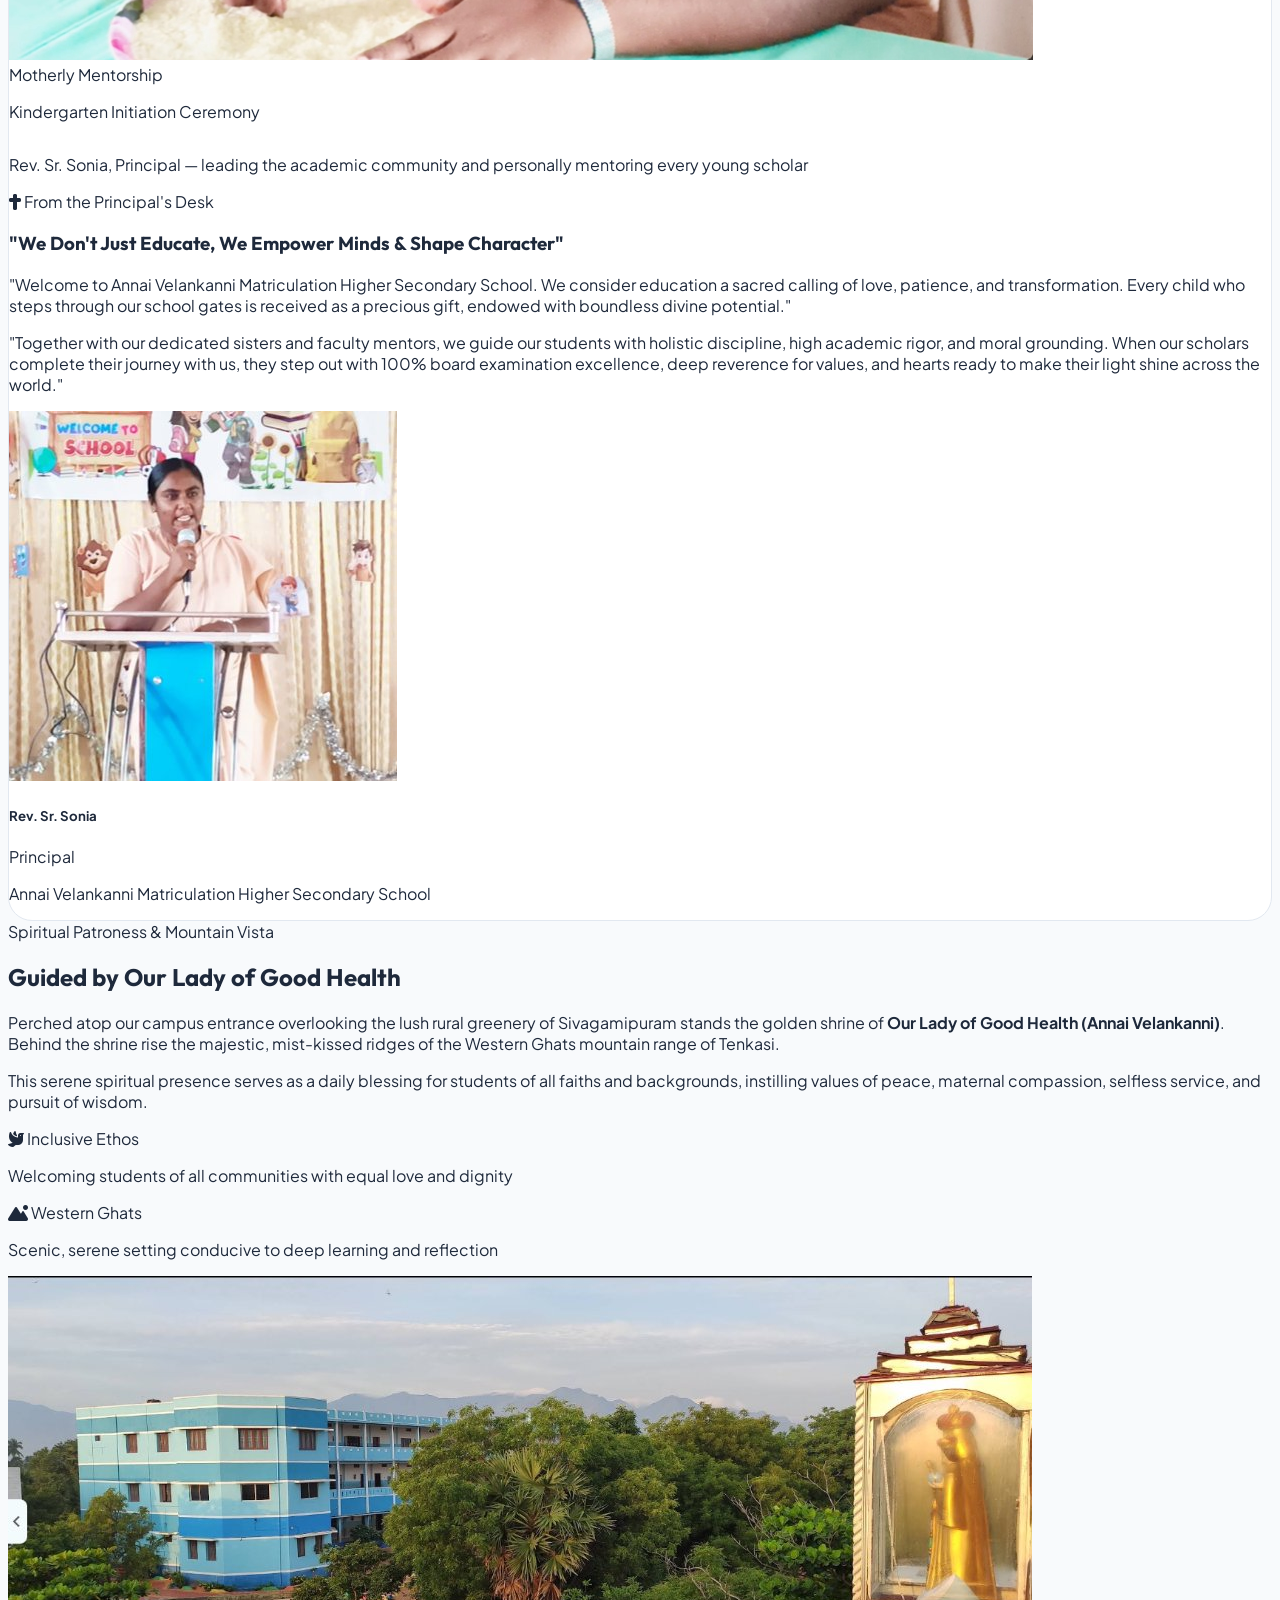
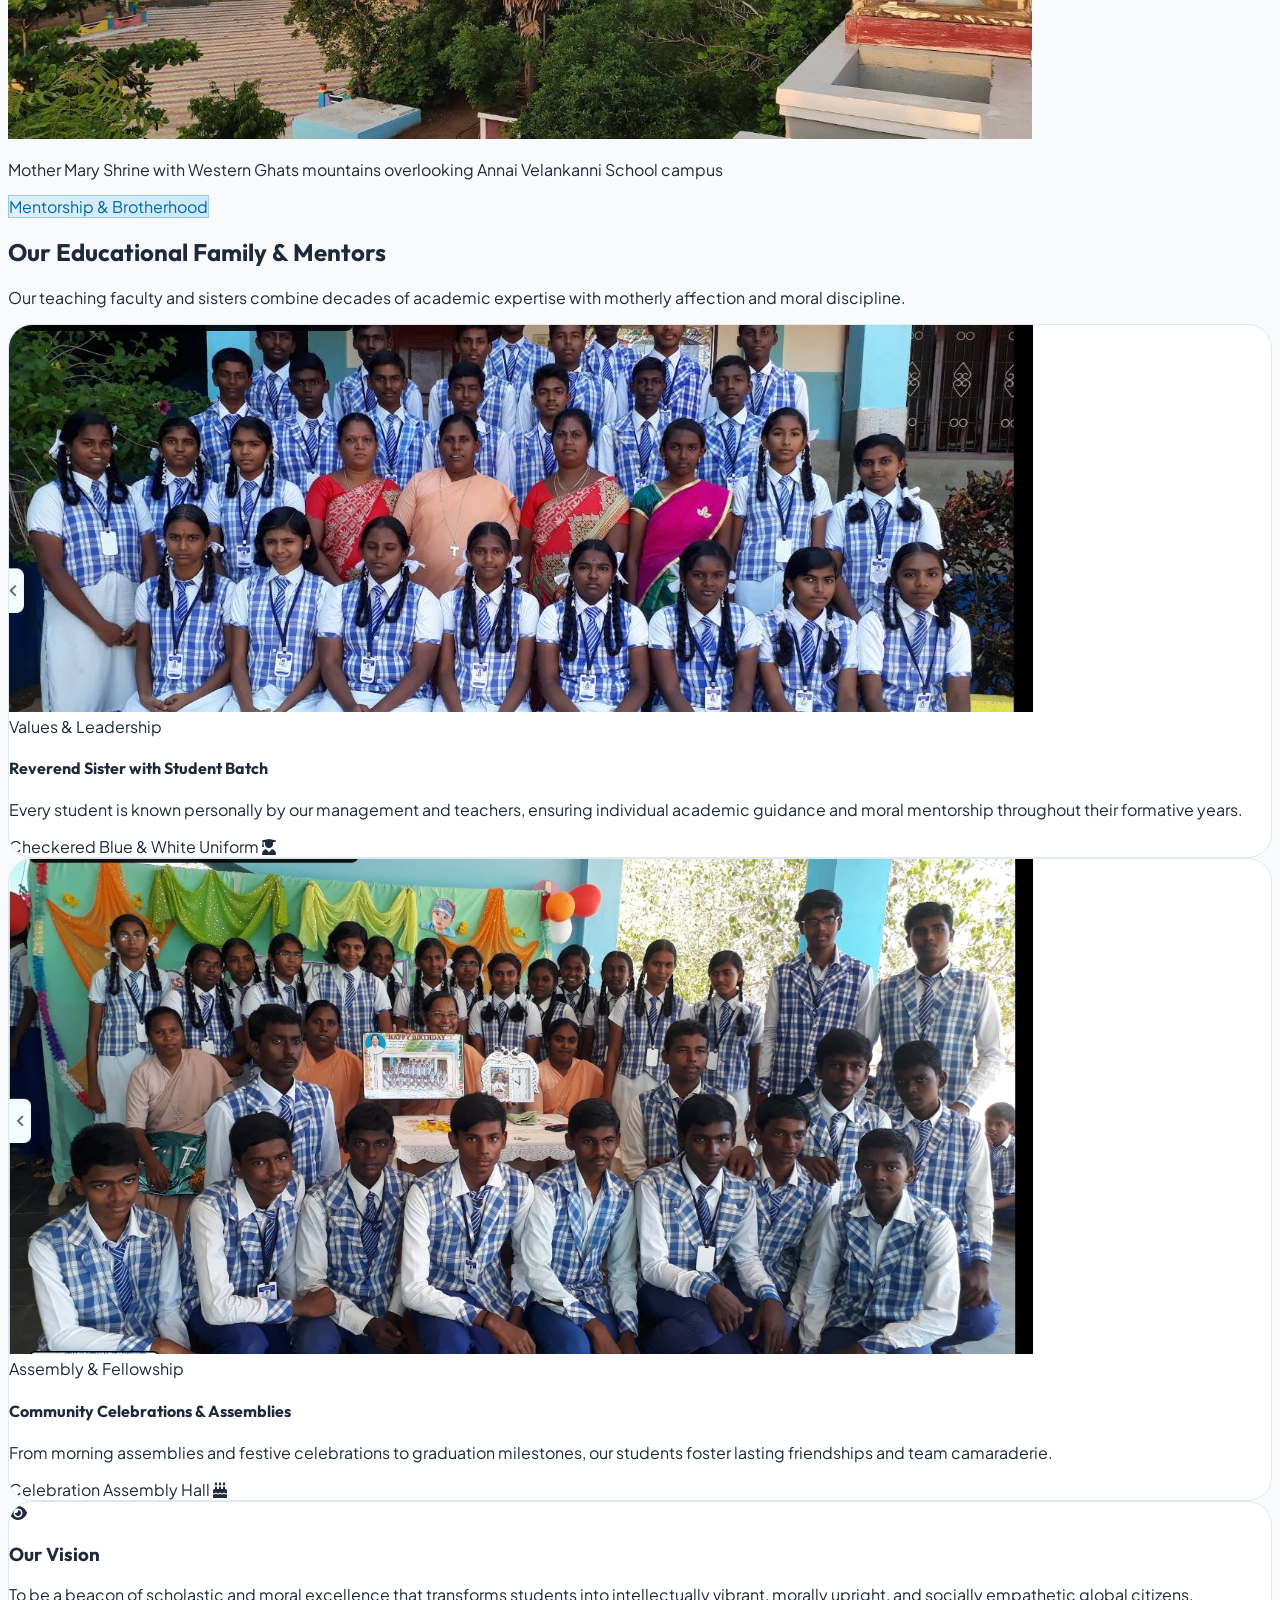
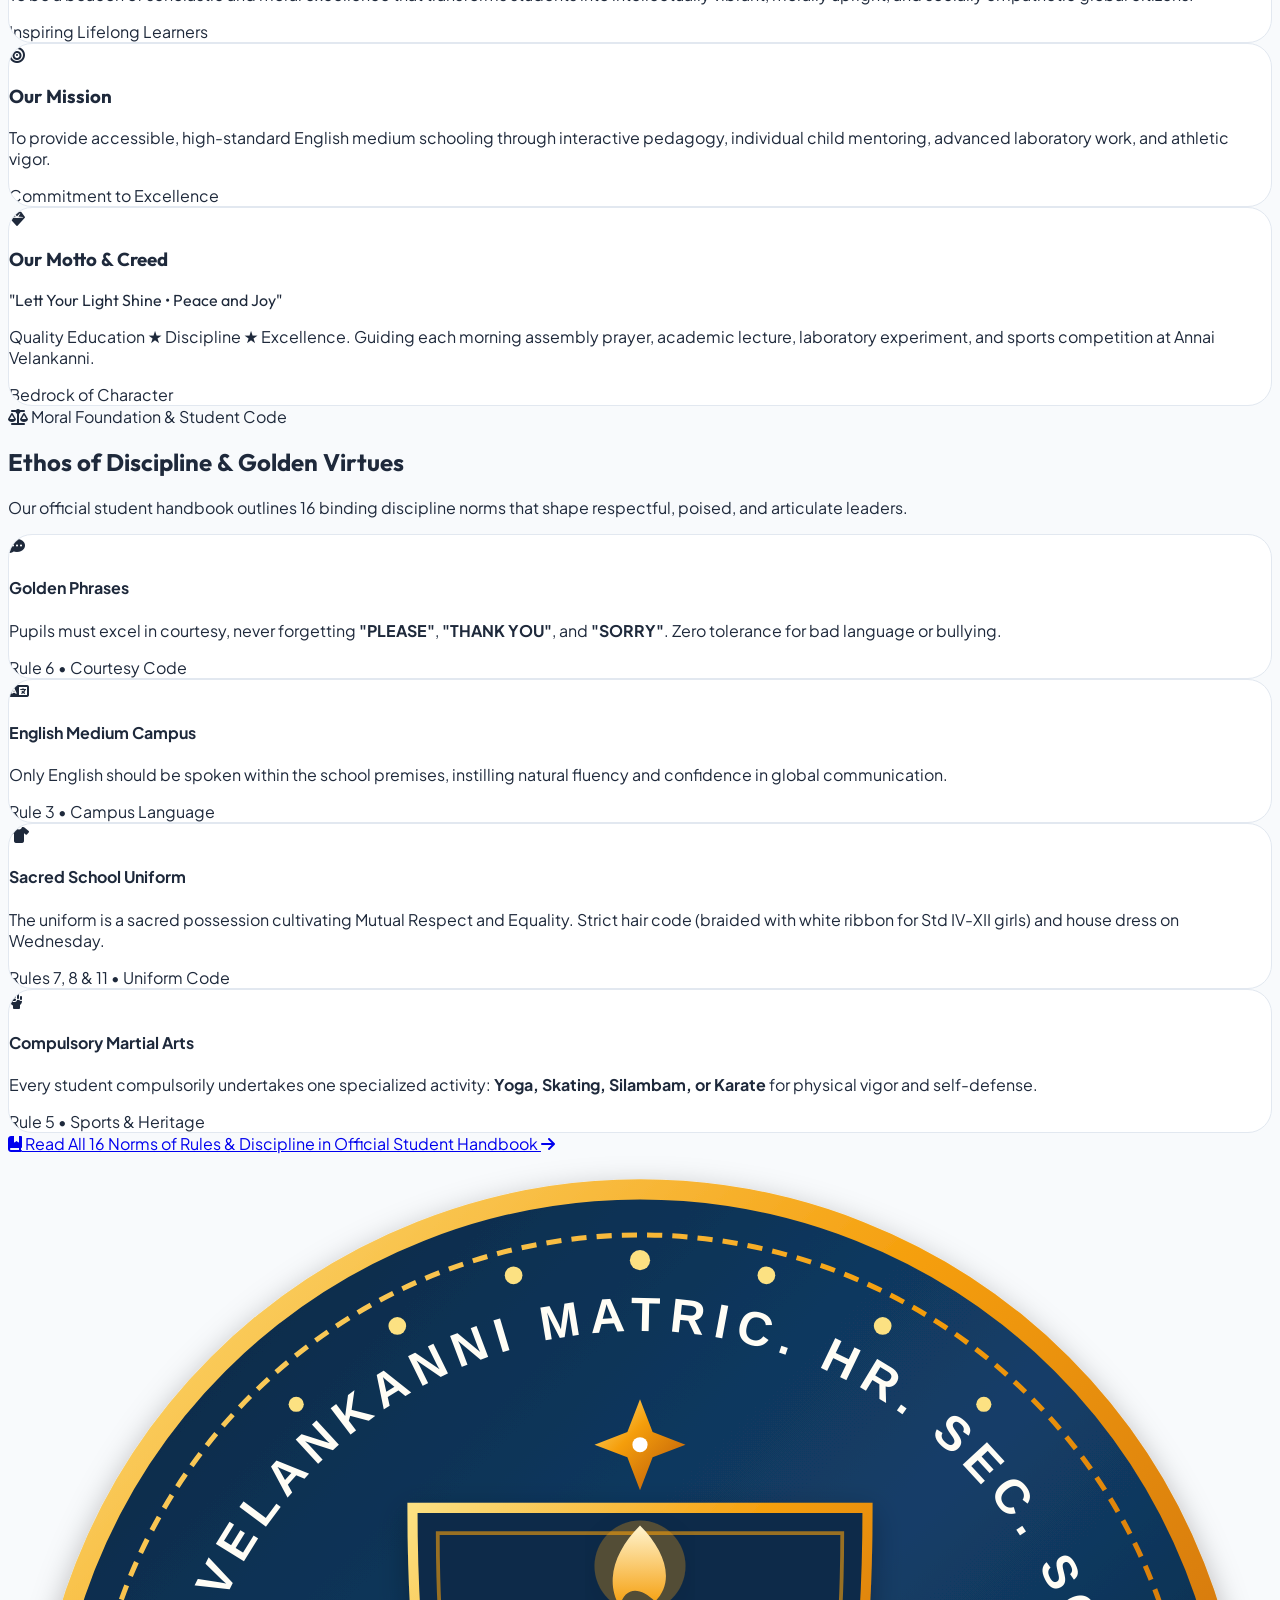
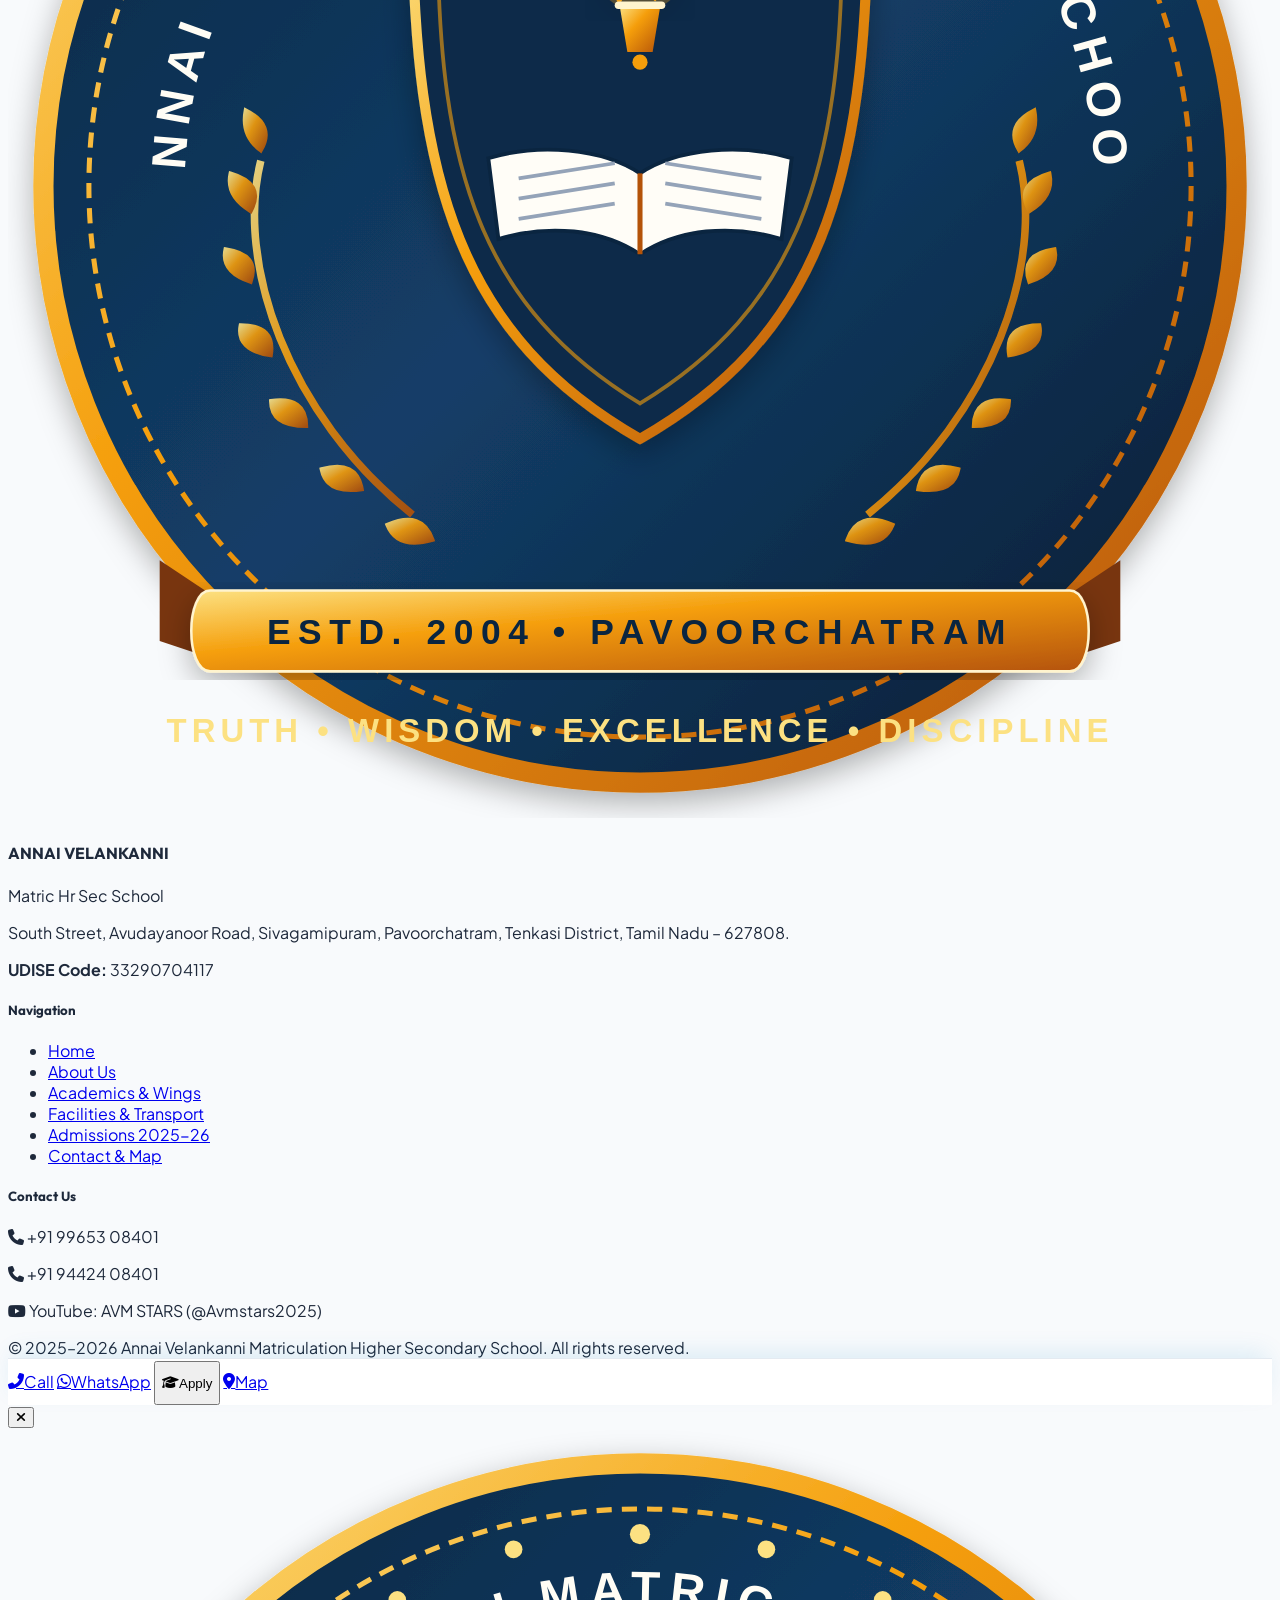
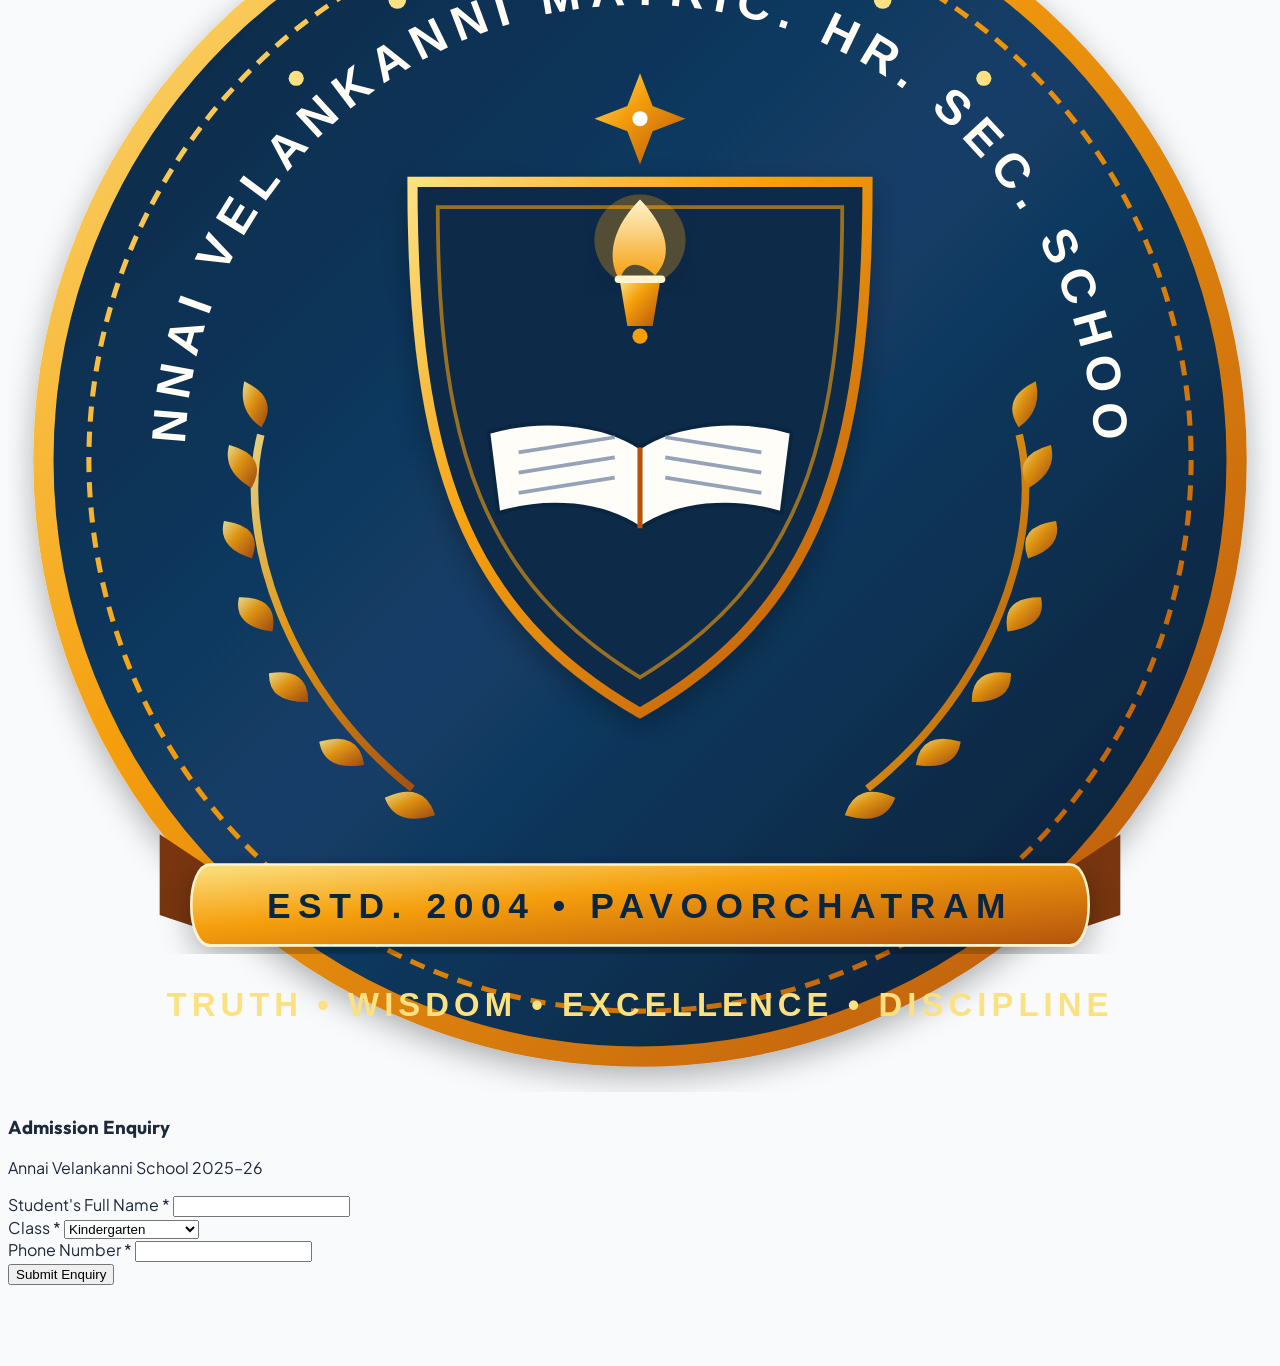
==== commit 09391716: "Add Rev. Sr. Benjamin as Correspondent across leadership sections, gallery, admissions, and contact" ====
--- a/about.html
+++ b/about.html
@@ -237,76 +237,143 @@
     </div>
   </section>
 
-  <!-- ================= PRINCIPAL'S DESK: REV. SR. SONIA ================= -->
+  <!-- ================= SCHOOL LEADERSHIP: CORRESPONDENT & PRINCIPAL ================= -->
   <section class="py-16 sm:py-24 bg-slate-50 border-y border-slate-200">
-    <div class="max-w-7xl mx-auto px-4 sm:px-6 lg:px-8">
+    <div class="max-w-7xl mx-auto px-4 sm:px-6 lg:px-8 space-y-16">
       
-      <div class="grid grid-cols-1 lg:grid-cols-12 gap-10 items-center">
-        
-        <!-- Images of Principal Sr. Sonia -->
-        <div class="lg:col-span-6 space-y-4">
-          <div class="grid grid-cols-1 sm:grid-cols-12 gap-4">
-            
-            <!-- Podium Speech Image -->
-            <div class="sm:col-span-5 rounded-3xl overflow-hidden shadow-xl border-4 border-white img-zoom-container cursor-pointer"
-                 data-lightbox-src="assets/images/principal-sr-sonia-speech.jpg"
-                 data-caption="Rev. Sr. Sonia, Principal of Annai Velankanni Matric Hr Sec School, addressing students and parents">
-              <img src="assets/images/principal-sr-sonia-speech.jpg" 
-                   alt="Rev. Sr. Sonia, Principal delivering speech at podium" 
-                   class="w-full h-72 sm:h-80 object-cover object-top">
-              <div class="p-2.5 bg-white text-center">
-                <span class="text-[10px] font-bold text-skybrand-700 uppercase">Rev. Sr. Sonia</span>
-                <p class="text-[11px] text-slate-600 font-semibold">Principal</p>
+      <!-- Section Header -->
+      <div class="text-center max-w-3xl mx-auto">
+        <span class="inline-flex items-center gap-1.5 px-3.5 py-1 rounded-full text-xs font-extrabold bg-sky-100 text-skybrand-900 border border-sky-300">
+          <i class="fas fa-church text-skybrand-700"></i> Institutional Governance & Administration
+        </span>
+        <h2 class="font-display font-extrabold text-2xl sm:text-3xl md:text-4xl text-slate-900 mt-3">
+          Guiding Lights of Our Institution
+        </h2>
+        <p class="text-slate-600 mt-2 text-sm sm:text-base">
+          Meet our dedicated leadership team whose spiritual wisdom, administrative stewardship, and maternal devotion steer Annai Velankanni Matriculation Higher Secondary School.
+        </p>
+      </div>
+
+      <!-- 1. FROM THE CORRESPONDENT'S DESK: REV. SR. BENJAMIN -->
+      <div class="bento-card p-6 sm:p-10 bg-white border-2 border-sky-100 shadow-xl rounded-3xl">
+        <div class="grid grid-cols-1 lg:grid-cols-12 gap-10 items-center">
+          
+          <!-- Correspondent Photo -->
+          <div class="lg:col-span-5 flex flex-col items-center">
+            <div class="w-full max-w-xs rounded-3xl overflow-hidden shadow-2xl border-4 border-white img-zoom-container cursor-pointer bg-slate-100"
+                 data-lightbox-src="assets/images/correspondent-sr-benjamin.png"
+                 data-caption="Rev. Sr. Benjamin, Correspondent of Annai Velankanni Matriculation Higher Secondary School, Pavoorchatram">
+              <img src="assets/images/correspondent-sr-benjamin.png" 
+                   alt="Rev. Sr. Benjamin, Correspondent" 
+                   class="w-full h-80 sm:h-96 object-cover object-top">
+            </div>
+            <div class="mt-3 text-center">
+              <h4 class="font-display font-bold text-lg text-slate-900">Rev. Sr. Benjamin</h4>
+              <p class="text-xs font-extrabold text-skybrand-700 uppercase tracking-wider">Correspondent</p>
+              <p class="text-[11px] text-slate-500 font-medium">Governing Administration & Institutional Management</p>
+            </div>
+          </div>
+
+          <!-- Correspondent Message -->
+          <div class="lg:col-span-7 space-y-4">
+            <div class="inline-flex items-center gap-2 px-3.5 py-1 bg-sky-100 text-skybrand-800 text-xs font-bold rounded-full uppercase tracking-wider">
+              <i class="fas fa-cross text-skybrand-600"></i> From the Correspondent's Desk
+            </div>
+            <h3 class="font-display font-extrabold text-2xl sm:text-3xl text-slate-900 leading-tight">
+              "Rooted in Faith, Dedicated to Moral Stewardship & Excellence"
+            </h3>
+            <div class="text-slate-600 text-sm sm:text-base leading-relaxed space-y-4 italic">
+              <p>
+                "At Annai Velankanni Matriculation Higher Secondary School, our administration is anchored in selfless service, divine grace, and holistic community enrichment. We believe that true education does not merely train the intellect, but sanctifies the human spirit and instills lifelong integrity."
+              </p>
+              <p>
+                "As Correspondent, my pledge is to ensure that our school remains a safe sanctuary where moral character, disciplined habit formation, and cutting-edge scholastic facilities flourish side by side. Under the maternal protection of Mother Mary, we nurture children from all walks of life to walk in the light of truth and divine love."
+              </p>
+            </div>
+            <div class="pt-3 border-t border-slate-200 flex items-center gap-4">
+              <div class="w-12 h-12 rounded-full overflow-hidden border-2 border-skybrand-600 shadow-md flex-shrink-0">
+                <img src="assets/images/correspondent-sr-benjamin.png" alt="Rev. Sr. Benjamin Avatar" class="w-full h-full object-cover object-top">
               </div>
-            </div>
-
-            <!-- Kindergarten Initiation (Vidyarambham) Image -->
-            <div class="sm:col-span-7 rounded-3xl overflow-hidden shadow-xl border-4 border-white img-zoom-container cursor-pointer"
-                 data-lightbox-src="assets/images/principal-sr-sonia-initiation.jpg"
-                 data-caption="Principal Rev. Sr. Sonia guiding a young kindergarten student in their first letters in rice (Initiation Ceremony)">
-              <img src="assets/images/principal-sr-sonia-initiation.jpg" 
-                   alt="Principal Sr. Sonia guiding kindergarten student in learning ceremony" 
-                   class="w-full h-72 sm:h-80 object-cover object-center">
-              <div class="p-2.5 bg-white text-center">
-                <span class="text-[10px] font-bold text-amber-600 uppercase">Motherly Mentorship</span>
-                <p class="text-[11px] text-slate-600 font-semibold">Kindergarten Initiation Ceremony</p>
+              <div>
+                <h5 class="font-bold text-slate-900 text-sm sm:text-base">Rev. Sr. Benjamin</h5>
+                <p class="text-xs text-skybrand-700 font-bold uppercase tracking-wider">Correspondent</p>
+                <p class="text-[11px] text-slate-500">Annai Velankanni Matriculation Higher Secondary School</p>
               </div>
             </div>
-
-          </div>
-          <p class="text-center text-xs text-slate-500 font-medium">
-            Rev. Sr. Sonia, Principal — leading the academic community and personally mentoring every young scholar
-          </p>
-        </div>
-
-        <!-- Leadership Desk Text -->
-        <div class="lg:col-span-6 space-y-5">
-          <div class="inline-flex items-center gap-2 px-3.5 py-1 bg-amber-100 text-sun-700 text-xs font-bold rounded-full uppercase tracking-wider">
-            <i class="fas fa-cross text-amber-600"></i> From the Principal's Desk
-          </div>
-          <h2 class="font-display font-extrabold text-2xl sm:text-3xl text-slate-900 leading-tight">
-            "We Don't Just Educate, We Empower Minds & Shape Character"
-          </h2>
-          <div class="text-slate-600 text-sm sm:text-base leading-relaxed space-y-4 italic">
-            <p>
-              "Welcome to Annai Velankanni Matriculation Higher Secondary School. We consider education a sacred calling of love, patience, and transformation. Every child who steps through our school gates is received as a precious gift, endowed with boundless divine potential."
-            </p>
-            <p>
-              "Together with our dedicated sisters and faculty mentors, we guide our students with holistic discipline, high academic rigor, and moral grounding. When our scholars complete their journey with us, they step out with 100% board examination excellence, deep reverence for values, and hearts ready to make their light shine across the world."
-            </p>
-          </div>
-          <div class="pt-3 border-t border-slate-200 flex items-center gap-4">
-            <div class="w-14 h-14 rounded-full overflow-hidden border-2 border-skybrand-600 shadow-md flex-shrink-0">
-              <img src="assets/images/principal-sr-sonia-speech.jpg" alt="Sr. Sonia Avatar" class="w-full h-full object-cover object-top">
-            </div>
-            <div>
-              <h5 class="font-bold text-slate-900 text-base">Rev. Sr. Sonia</h5>
-              <p class="text-xs text-skybrand-700 font-bold uppercase tracking-wider">Principal</p>
-              <p class="text-[11px] text-slate-500">Annai Velankanni Matriculation Higher Secondary School</p>
-            </div>
-          </div>
-        </div>
-
+          </div>
+
+        </div>
+      </div>
+
+      <!-- 2. FROM THE PRINCIPAL'S DESK: REV. SR. SONIA -->
+      <div class="bento-card p-6 sm:p-10 bg-white border-2 border-amber-100 shadow-xl rounded-3xl">
+        <div class="grid grid-cols-1 lg:grid-cols-12 gap-10 items-center">
+          
+          <!-- Images of Principal Sr. Sonia -->
+          <div class="lg:col-span-6 space-y-4">
+            <div class="grid grid-cols-1 sm:grid-cols-12 gap-4">
+              
+              <!-- Podium Speech Image -->
+              <div class="sm:col-span-5 rounded-3xl overflow-hidden shadow-xl border-4 border-white img-zoom-container cursor-pointer"
+                   data-lightbox-src="assets/images/principal-sr-sonia-speech.jpg"
+                   data-caption="Rev. Sr. Sonia, Principal of Annai Velankanni Matric Hr Sec School, addressing students and parents from the podium">
+                <img src="assets/images/principal-sr-sonia-speech.jpg" 
+                     alt="Rev. Sr. Sonia, Principal delivering speech at podium" 
+                     class="w-full h-72 sm:h-80 object-cover object-top">
+                <div class="p-2.5 bg-white text-center">
+                  <span class="text-[10px] font-bold text-skybrand-700 uppercase">Rev. Sr. Sonia</span>
+                  <p class="text-[11px] text-slate-600 font-semibold">Principal</p>
+                </div>
+              </div>
+
+              <!-- Kindergarten Initiation (Vidyarambham) Image -->
+              <div class="sm:col-span-7 rounded-3xl overflow-hidden shadow-xl border-4 border-white img-zoom-container cursor-pointer"
+                   data-lightbox-src="assets/images/principal-sr-sonia-initiation.jpg"
+                   data-caption="Principal Rev. Sr. Sonia guiding a young kindergarten student in their first letters in rice during Vidyarambham ceremony">
+                <img src="assets/images/principal-sr-sonia-initiation.jpg" 
+                     alt="Principal Sr. Sonia guiding kindergarten student in learning ceremony" 
+                     class="w-full h-72 sm:h-80 object-cover object-center">
+                <div class="p-2.5 bg-white text-center">
+                  <span class="text-[10px] font-bold text-amber-600 uppercase">Motherly Mentorship</span>
+                  <p class="text-[11px] text-slate-600 font-semibold">Kindergarten Initiation Ceremony</p>
+                </div>
+              </div>
+
+            </div>
+            <p class="text-center text-xs text-slate-500 font-medium">
+              Rev. Sr. Sonia, Principal — leading the academic community and personally mentoring every young scholar
+            </p>
+          </div>
+
+          <!-- Principal Desk Text -->
+          <div class="lg:col-span-6 space-y-4">
+            <div class="inline-flex items-center gap-2 px-3.5 py-1 bg-amber-100 text-sun-700 text-xs font-bold rounded-full uppercase tracking-wider">
+              <i class="fas fa-cross text-amber-600"></i> From the Principal's Desk
+            </div>
+            <h3 class="font-display font-extrabold text-2xl sm:text-3xl text-slate-900 leading-tight">
+              "We Don't Just Educate, We Empower Minds & Shape Character"
+            </h3>
+            <div class="text-slate-600 text-sm sm:text-base leading-relaxed space-y-4 italic">
+              <p>
+                "Welcome to Annai Velankanni Matriculation Higher Secondary School. We consider education a sacred calling of love, patience, and transformation. Every child who steps through our school gates is received as a precious gift, endowed with boundless divine potential."
+              </p>
+              <p>
+                "Together with our dedicated sisters and faculty mentors, we guide our students with holistic discipline, high academic rigor, and moral grounding. When our scholars complete their journey with us, they step out with 100% board examination excellence, deep reverence for values, and hearts ready to make their light shine across the world."
+              </p>
+            </div>
+            <div class="pt-3 border-t border-slate-200 flex items-center gap-4">
+              <div class="w-12 h-12 rounded-full overflow-hidden border-2 border-skybrand-600 shadow-md flex-shrink-0">
+                <img src="assets/images/principal-sr-sonia-speech.jpg" alt="Sr. Sonia Avatar" class="w-full h-full object-cover object-top">
+              </div>
+              <div>
+                <h5 class="font-bold text-slate-900 text-sm sm:text-base">Rev. Sr. Sonia</h5>
+                <p class="text-xs text-skybrand-700 font-bold uppercase tracking-wider">Principal</p>
+                <p class="text-[11px] text-slate-500">Annai Velankanni Matriculation Higher Secondary School</p>
+              </div>
+            </div>
+          </div>
+
+        </div>
       </div>
 
     </div>
